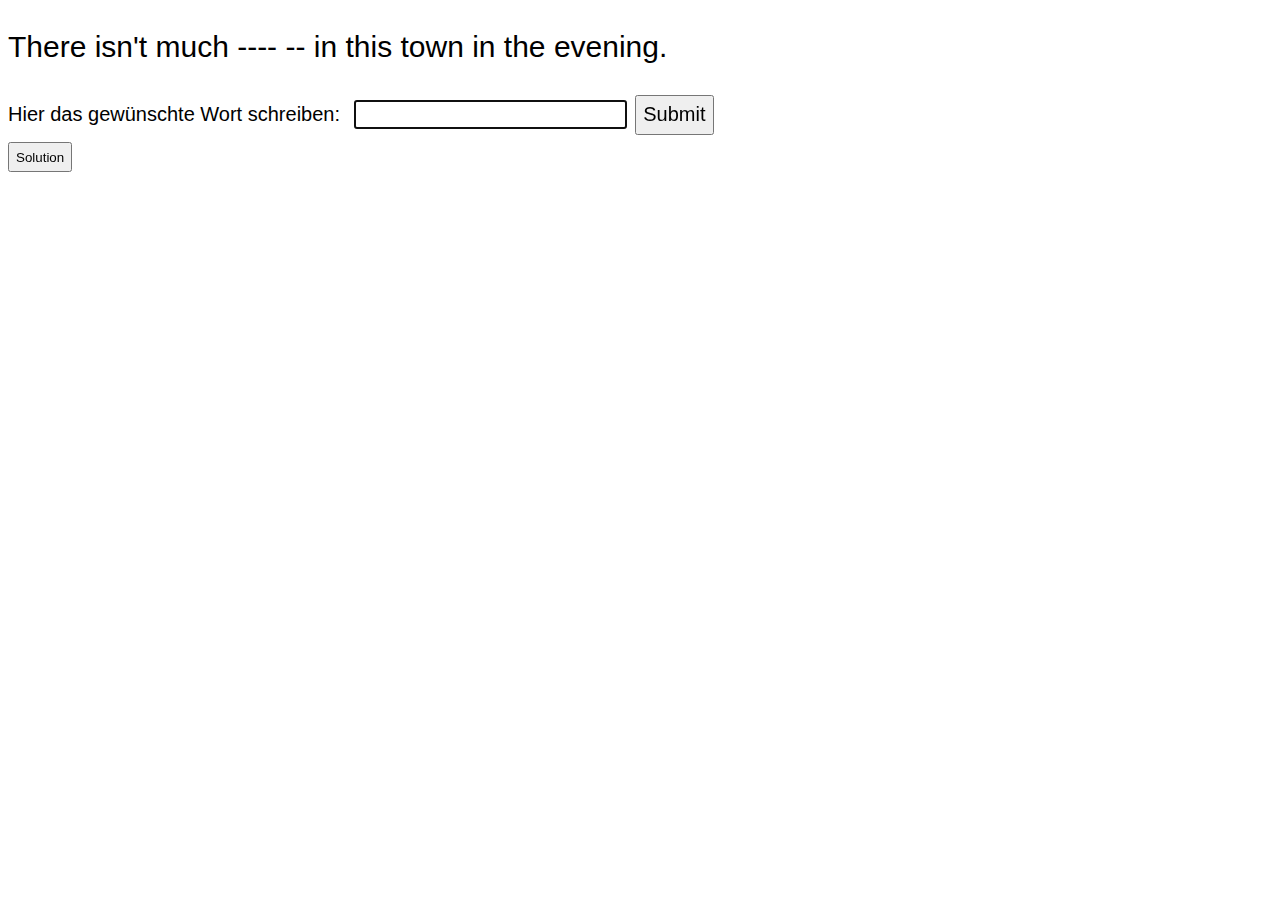
==== index.html @ 57b1ba46 "Update index.html" ====
<!DOCTYPE html>
<html style="font-family: Verdana, Geneva, Tahoma, sans-serif; font-size: 30px;">

<head>
	<meta charset="UTF-8">
</head>

<body>
	<p id="myQuestion"></p>

	<!--return false to prevent reloading-->
	<form onsubmit="getInputValue(); return false">
		<label style="font-size:20px" for="MyInput">Hier das gewünschte Wort schreiben:&nbsp;</label>
		<input type="text" style="height:23px;font-size:20px" id="Myinput" autocomplete="off" />
		<button type="submit" style="height:40px;font-size:20px" id="Antwortbutton">Submit</button>

		<br>
	</form>

	<!---<button style="height:30px" onclick=alert(thisTask.tip)>Hier klicken für Tipps</button>-->

	<button style="height:30px" onclick=alert(thisTask.answer)>Solution</button>
	<script>
		var tasks = [
			{
				"answer": "log on",
				"question": "You need your password to --- ---."
			},
			{
				"answer": "looking after",
				"question": "It's hard work ------ --- three children all day."
			},
			{
				"answer": "look up",
				"question": "I had to ---- the word --- in a dictionary."
			},
			{
				"answer": "made up",
				"question": "He --- --- some excuse about the dog eating his homework."
			},
			{
				"answer": "moving in",
				"question": "We're ----- --- next week."
			},
			{
				"answer": "pay back",
				"question": "Did you ----- Denise -----?"
			},
			{
				"answer": "pick up",
				"question": "Please --- those toys--- and put them away."
			},
			{
				"answer": "pointed out",
				"question": "He ----- ---- that we had two hours of free time before dinner."
			},
			{
				"answer": "print out",
				"question": "Let me ---- those photographs ---- for you."
			},
			{
				"answer": "pulled off",
				"question": "I --- -- the arm of my sunglasses by mistake."
			},
			{
				"answer": "put away",
				"question": "He --- the notebook --- and stood up."
			},
			{
				"answer": "put back",
				"question": "Can you --- the notebook --- when you've finished with it?"
			},
			{
				"answer": "put down",
				"question": "Emma --- her bag ---- and went upstairs."
			},
			{
				"answer": "put off",
				"question": "Can we --- the meeting --- until tomorrow?"
			},
			{
				"answer": "put on",
				"question": "I don't want to --- -- any more weight!"
			},
			{
				"answer": "Put on",
				"question": ".---- your gloves and scarf --- - it's cold outside."
			},
			{
				"answer": "put out",
				"question": "It took three firefighters to --- the fire ---."
			},
			{
				"answer": "put up",
				"question": "The teachers will ---- a notice --- about the new courses."
			},
			{
				"answer": "read out",
				"question": "He --- the list of names -----."
			},
			{
				"answer": "Rip up",
				"question": ".--- -- this piece of paper when you've finished reading it."
			},
			{
				"answer": "rub out",
				"question": "I can't --- it -- because I wrote it in pen."
			},
			{
				"answer": "ran away",
				"question": "The thief -- --- from the police officers."
			},
			{
				"answer": "running out",
				"question": "Many hospitals are ---- ---- of money."
			},
			{
				"answer": "saving up",
				"question": "I'm ---- --- for a new electric guitar."
			},
			{
				"answer": "sent off",
				"question": "It was a very bad foul and the referee -- the player ---."
			},
			{
				"answer": "setting off",
				"question": "Go to sleep because we're ---- -- early in the morning."
			},
			{
				"answer": "set up",
				"question": "My dad is going to ---- -- a taxi company."
			},
			{
				"answer": "got away with",
				"question": "They have repeatedly broken the law and ---- --- --- it."
			},
			{
				"answer": "getting into",
				"question": "I hurt my head as I was ----- --- the car."
			},
			{
				"answer": "get off",
				"question": "You need to ---- --- the bus opposite the supermarket."
			},
			{
				"answer": "get on",
				"question": "She seems to -- -- with everybody."
			},
			{
				"answer": "get on",
				"question": "You can buy a ticket when you --- --- the bus."
			},
			{
				"answer": "Get out",
				"question": "Quick! --- -- of the car!"
			},
			{
				"answer": "get over",
				"question": "It can take weeks to --- --- an illness like that."
			},
			{
				"answer": "gets up",
				"question": "He never ---- --- before nine."
			},
			{
				"answer": "giving away",
				"question": "They're --- --- free tickets at the cinema!"
			},
			{
				"answer": "give back",
				"question": "Could you --- my CDs ---- because you've had them for two weeks."
			},
			{
				"answer": "give up",
				"question": "You should ------ --- smoking."
			},
			{
				"answer": "go away",
				"question": "Why don't you just -- --- and leave me alone?"
			},
			{
				"answer": "go back",
				"question": "I can't wait to ---- --- to Italy."
			},
			{
				"answer": "gone off",
				"question": "Has this milk ---- ----?"
			},
			{
				"answer": "go on",
				"question": "Please --- -- with your work while I speak to the head teacher."
			},
			{
				"answer": "going on",
				"question": "There isn't much ---- -- in this town in the evening."
			},
			{
				"answer": "gone out",
				"question": "The fire must have --- -- during the night."
			},
			{
				"answer": "go out",
				"question": "Greg used to --- -- with Katy."
			},
			{
				"answer": "growing up",
				"question": "He rarely saw his father while he was ----- ---."
			},
			{
				"answer": "hang on",
				"question": "Just ---- --- - I'll be ready in a minute."
			},
			{
				"answer": "hang up",
				"question": "The women----- ---their coats and sat down."
			},
			{
				"answer": "hung up",
				"question": "I can't believe that Jessica --- -- without saying goodbye!"
			},
			{
				"answer": "had on",
				"question": "The man --- a strange hat ---."
			},
			{
				"answer": "hurry up",
				"question": "We haven't got much time, so ---- ---!"
			},
			{
				"answer": "join in",
				"question": "Ask them if you can play - I'm sure they'll let you ---- ---."
			},
			{
				"answer": "kept out",
				"question": "Cars should be --- -- of the city centre."
			},
			{
				"answer": "leave out",
				"question": "Don't --- your brother --- - let him play with you and your friends."
			},
			{
				"answer": "let down",
				"question": "You've really --- me ----."
			},
			{
				"answer": "lie down",
				"question": "I'm going to go and ---- --- for a while."
			},
			{
				"answer": "log off",
				"question": "Don't forget to --- -- when you've finished checking your e-mail."
			},
			{
				"answer": "added up",
				"question": "The shop assistant --- -- what I'd bought and told me the total."
			},
			{
				"answer": "blow up",
				"question": "Luckily, the bomb didn't ----- ---."
			},
			{
				"answer": "broke down",
				"question": "Our car --- --- on the motorway."
			},
			{
				"answer": "broken into",
				"question": "A house in Brecon Place was ---- -- last night."
			},
			{
				"answer": "brought up",
				"question": "She ---- --- three sons on her own."
			},
			{
				"answer": "building up",
				"question": "These exercises are good for ---- -- leg strength."
			},
			{
				"answer": "call back",
				"question": "I'll ---- you --- later when you're not so busy."
			},
			{
				"answer": "called off",
				"question": "The concert has been ----- --- because of the weather."
			},
			{
				"answer": "calmed down",
				"question": "The woman finally ---- --- and explained what happended."
			},
			{
				"answer": "carried on",
				"question": "The phone rang, but Mark just ---- --- watching TV."
			},
			{
				"answer": "catch up",
				"question": "He's missed so much school that he's going to find it hard to --- ---."
			},
			{
				"answer": "cheer up",
				"question": "I started to ---- --- when the sun came out."
			},
			{
				"answer": "clear up",
				"question": "I'll ---- --- if you want to go to bed."
			},
			{
				"answer": "came across",
				"question": "I --- --- a word I'd never seen before."
			},
			{
				"answer": "come back",
				"question": "Give me a call when you -- --- from Greece."
			},
			{
				"answer": "Come on",
				"question": ".----- ---, or we'll be late!"
			},
			{
				"answer": "come out",
				"question": "When does her new book ---- ---?"
			},
			{
				"answer": "cross out",
				"question": "Just --- it --- and rewrite it correctly."
			},
			{
				"answer": "cut down",
				"question": "I'm trying to --- -- on the amount of sugar I eat."
			},
			{
				"answer": "cut off",
				"question": "Pay the electricity bill tomorrow or they might --- us ----."
			},
			{
				"answer": "cutting off",
				"question": "Keep your roses healthy by ---- ----- any dead flowers."
			},
			{
				"answer": "do up",
				"question": "It's very windy, so --- your coat ---."
			},
			{
				"answer": "eat out",
				"question": "Would you like to stay in or ---- ---- tonight?"
			},
			{
				"answer": "fell down",
				"question": "I --- --- and hurt my knee. True"
			},
			{
				"answer": "fallen out",
				"question": "Have you two ---- ---?"
			},
			{
				"answer": "fill in",
				"question": "Just ---- -- this application form, please."
			},
			{
				"answer": "fill up",
				"question": "Just --- this bowl -- with sugar and put it on the table."
			},
			{
				"answer": "find out",
				"question": "I don't want Jerry to --- --- about this."
			},
			{
				"answer": "backs",
				"question": "Beckham �. decisions to drop Rooney."
			},
			{
				"answer": "The latter",
				"question": ".------ accuses the former mismanagement."
			},
			{
				"answer": "lease",
				"question": "We hold an option to extend the ----- for ten more years."
			},
			{
				"answer": "subject of",
				"question": "He's been the ----- multiple documentaries."
			},
			{
				"answer": "granted",
				"question": "Christine O'Donnel granted an interview to CNN."
			},
			{
				"answer": "definitely",
				"question": "I could ---- write an eight and then a ninth book."
			},
			{
				"answer": "gradually",
				"question": "Bulgaria is ---- pulling out of the crisis."
			},
			{
				"answer": "lately",
				"question": "Have you raided your piggy bank �.?"
			},
			{
				"answer": "obviously",
				"question": "We are ----- pleased to have won by such margin."
			},
			{
				"answer": "particularly",
				"question": "In our society, teachers play a ------ important role."
			},
			{
				"answer": "disprove",
				"question": "It was extremely difficult to ---- her alibi."
			},
			{
				"answer": "argued against",
				"question": "Producers in other countries had ----- giving protected status to Dutch cheese."
			},
			{
				"answer": "Outsourcing",
				"question": ".----- is actually a logical outcome of globalisation"
			},
			{
				"answer": "migration",
				"question": "The author stressed how ----- has benefited Canada."
			},
			{
				"answer": "Competition",
				"question": ".---- is healthy."
			},
			{
				"answer": "inequality",
				"question": "Health ----- between the rich and poor is huge."
			},
			{
				"answer": "stocks",
				"question": "US ----- ended with mixed outcomes on Thursday."
			},
			{
				"answer": "recession",
				"question": "Budged cuts may lead to another ----."
			},
			{
				"answer": "unifies",
				"question": "What ---- the students is participating in campus life."
			},
			{
				"answer": "refugees",
				"question": "Residents step up campaign against -----."
			},
			{
				"answer": "a steady flow",
				"question": "The future of general avitation depends on ---- of new pilots."
			},
			{
				"answer": "clash",
				"question": "Man shoots himself after --- with officer."
			},
			{
				"answer": "in favour of",
				"question": "Just one person voted --- the elected mayor."
			},
			{
				"answer": "phenomenon",
				"question": "He talked about the ---- of social networking."
			},
			{
				"answer": "Scholar",
				"question": ".----- discovers overlooked Rembrandt in Dutch gallery."
			},
			{
				"answer": "joint ownership",
				"question": "Two of the world's largest sport franchisses will come under ------."
			},
			{
				"answer": "issuing shares of stock",
				"question": "Banks have to raise money by ------."
			},
			{
				"answer": "sustained economy",
				"question": "The Clinton years provided the best ---- in American history."
			},
			{
				"answer": "conquest",
				"question": "The Norman ---- of southern Italy spanned most of the eleventh century."
			},
			{
				"answer": "Transmission of",
				"question": ".--- both BBC news and CNN television channels was interrupted."
			},
			{
				"answer": "epidemic disease",
				"question": "Hunger and ---- ravaged the survivors"
			},
			{
				"answer": "the plague",
				"question": "She avoids plastic like ----."
			},
			{
				"answer": "spice",
				"question": "Buy authentic Indian food and Indian --- here!"
			},
			{
				"answer": "timber",
				"question": "Turnover from ---- exports estimated at $2.43 billion."
			},
			{
				"answer": "widespread",
				"question": "Coyote problem ---- in Calacasieu Parish."
			},
			{
				"answer": "ecology",
				"question": "Seagrasses play an important role in the ---- of coastal waters"
			},
			{
				"answer": "territory",
				"question": "The British used to rule over an amazingly large ---."
			},
			{
				"answer": "hence",
				"question": "I am unemployed and ---- also very poor."
			},
			{
				"answer": "diverse",
				"question": "Over 70 scientists from ---  countries will take part"
			},
			{
				"answer": "secured",
				"question": "The soldiers ----- the passage through the town."
			},
			{
				"answer": "significant",
				"question": "There is a ---- danger of wildfires."
			},
			{
				"answer": "scrambled for",
				"question": "The driver ---- an explanation, apologising repeatedly."
			},
			{
				"answer": "consent",
				"question": "Users can be added to groups by their Facebook friends without their ----."
			},
			{
				"answer": "curiosity",
				"question": "Today was the perfect day to satisfy my .."
			},
			{
				"answer": "longing",
				"question": "Her ---- to be loved ruled her life-"
			},
			{
				"answer": "brought about",
				"question": "The spread of the disease was ----- by infected mosquitoes."
			},
			{
				"answer": "be guided by",
				"question": "The game should ----- the principle of fairness."
			},
			{
				"answer": "subject peoples",
				"question": "Colonies were inhabitated by -----."
			},
			{
				"answer": "twain",
				"question": "You have your opinions and I have mine, and never the ---- shall meet."
			},
			{
				"answer": "endured",
				"question": "How many women have ----- rape, and kept quiet."
			},
			{
				"answer": "declines",
				"question": "India's tea export ----- 21.4% in August."
			},
			{
				"answer": "feasible",
				"question": "The company will conduct a study to find out if the City Centre project is  ----."
			},
			{
				"answer": "dominion",
				"question": "A ---- is an overseas province of the British Crown."
			},
			{
				"answer": "aspired",
				"question": "Several of France's African colonies ---- to join the Commonwealth."
			},
			{
				"answer": "legacy",
				"question": "John Lennon at 70: His pop culture ----."
			},
			{
				"answer": "lessen",
				"question": "New drugs can --- symptoms such as memory loss."
			},
			{
				"answer": "the urge to",
				"question": "The youngster felt --- take up Tae Kwon Do."
			},
			{
				"answer": "conagious diseases",
				"question": "Some --- may be passed on throgh pet dogs."
			},
			{
				"answer": "perceives",
				"question": "Changing how a person ---- others is the most effective intervention against loneliness."
			},
			{
				"answer": "securement",
				"question": "Skin --- has always been the final step in surgical procedures."
			},
			{
				"answer": "native population",
				"question": "The Spanish conquest resulted in a rapid reduction of the -----."
			},
			{
				"answer": "on site",
				"question": "Our fire station had just one fire engine ---- last night."
			},
			{
				"answer": "external provider",
				"question": "Using an external provdider might be out of question."
			},
			{
				"answer": "cultural affinity",
				"question": "It has a strong ----- with many clients in the region."
			},
			{
				"answer": "rationalised",
				"question": "The tax system should be ----- and be made more user-friendly."
			},
			{
				"answer": "Offshore",
				"question": ".--- outsourcing is growing by blabla per year."
			},
			{
				"answer": "after-sales customer service",
				"question": "We know our ---- is second to none."
			},
			{
				"answer": "acknowledges",
				"question": "The university ----- that mistakes were made."
			},
			{
				"answer": "lack of",
				"question": "Gwyneth Paltrow criticised the ------ quality acting roles offered to women."
			},
			{
				"answer": "core activity",
				"question": "Game drives are the ---- of every safari camp."
			},
			{
				"answer": "talent pool",
				"question": "We are building up a ---- of suitable candidates."
			},
			{
				"answer": "delegated",
				"question": "He had -- his powers to the parliament."
			},
			{
				"answer": "courtesy calls",
				"question": "We regularly make --- to thank our customers for their business."
			},
			{
				"answer": "Deep application integration",
				"question": ".---------=bringing together functions of different computer programmes."
			},
			{
				"answer": "domain specific knowledge",
				"question": "Clients now expect functional expertise and ----."
			},
			{
				"answer": "platform work",
				"question": "Google's Android OS has been the focus of new ------."
			},
			{
				"answer": "implementation",
				"question": "Schoolwide ---- of a new curriculum will take place in 2017."
			},
			{
				"answer": "intent",
				"question": "The ---- of Facebook Groups is to enhance privacy. (yes, for sure)"
			},
			{
				"answer": "security issue",
				"question": "It has become a national ------."
			},
			{
				"answer": "job opportunities",
				"question": "Many websites specialise in offering ------."
			},
			{
				"answer": "in turn",
				"question": "She, -----, said that she was only collecting her clothes."
			},
			{
				"answer": "Shaping",
				"question": "Towards 2020: ------ tomorrow's tourism."
			},
			{
				"answer": "pleases",
				"question": "It's very difficult to select a date that ---- everyone."
			},
			{
				"answer": "melting pot",
				"question": "The restaurant is a ---- of cuisines."
			},
			{
				"answer": "supplies",
				"question": "Health officials say flu vaccine ---- are sufficient."
			},
			{
				"answer": "uncomfortable with",
				"question": "Mark feels ------ his own decision."
			},
			{
				"answer": "captured",
				"question": "The gorillas were ----- on film."
			},
			{
				"answer": "loathed",
				"question": "My mum liked him as much as my father ---- him."
			},
			{
				"answer": "uniformity",
				"question": "The court decisions are very much lacking in -----------."
			},
			{
				"answer": "synonymus",
				"question": "The colour pink has become ----- with breast cancer."
			},
			{
				"answer": "insists that",
				"question": "The coach ---- they are building the team."
			},
			{
				"answer": "allegation",
				"question": "I am stunned by the ----."
			},
			{
				"answer": "Recipients",
				"question": ".----- must prove they need government aid."
			},
			{
				"answer": "repackaged",
				"question": "The company --- its popular Sun Chips in a biodegradable bag."
			},
			{
				"answer": "retransmits",
				"question": "Ivi's service ----- original broadcast streams online."
			},
			{
				"answer": "simplistically",
				"question": "He explained the relativity theory, but very ------."
			},
			{
				"answer": "essential to",
				"question": "Vitamin D is  ----- the modern indoor lifestyle."
			},
			{
				"answer": "advantageous for",
				"question": "It is particularly ----- higher-rate taxpayers."
			},
			{
				"answer": "Cartoon Caption",
				"question": "I'd love to win the New Yorker ------ Contest."
			},
			{
				"answer": "complexion",
				"question": "Police described the man as having a dark ----."
			},
			{
				"answer": "Heterogenity",
				"question": ".------ is a central characteristic of most cancers."
			},
			{
				"answer": "appeal",
				"question": "Historians restored the cultural ---- of the island."
			},
			{
				"answer": "diverse",
				"question": "Their team reflects the ---- make-up of US society."
			},
			{
				"answer": "crude",
				"question": "Women were routinely subjected to ---- jokes."
			},
			{
				"answer": "intrusive",
				"question": "The background music in the restaurant was -----."
			},
			{
				"answer": "embraced",
				"question": "They willingly ---- the new guidelines."
			},
			{
				"answer": "artistically compelling",
				"question": "Which of these pictures is most ------?"
			},
			{
				"answer": "dependence on",
				"question": "We will lower our ---- foreign oil"
			},
			{
				"answer": "line of reasoning",
				"question": "There are problems with his -------."
			},
			{
				"answer": "communication device",
				"question": "Cyberbullying can occur through any -----."
			},
			{
				"answer": "expands to",
				"question": "Google Street View ---- Antarctica"
			},
			{
				"answer": "stays in touch with",
				"question": "He still --- his ex-teammates."
			},
			{
				"answer": "became unified",
				"question": "They came togehter as one and -----."
			},
			{
				"answer": "apparent",
				"question": "Pelham Police are investigating on ----- suicide."
			},
			{
				"answer": "Insurance company",
				"question": ".------- encourages caution on the road for deer season."
			},
			{
				"answer": "restrictions on",
				"question": "Johnson County places new ---- trash."
			},
			{
				"answer": "fatal crash",
				"question": "Three victims of ---- near Madison identified"
			},
			{
				"answer": "reduced",
				"question": "They are closing their shop so they have ----- the prices."
			},
			{
				"answer": "cost of insurance",
				"question": "Congress was trying to lower the ------."
			},
			{
				"answer": "significant",
				"question": "Alamos Gold is expecting a ------ production boost."
			},
			{
				"answer": "landmark",
				"question": "The Matterhorn in Switzerland's most famous -----."
			},
			{
				"answer": "stopover point",
				"question": "The hotel is a convenient ------ for business travellers."
			},
			{
				"answer": "spice route",
				"question": ".----=the route from Europe to Asia."
			},
			{
				"answer": "trader",
				"question": ".----- -> to trade with"
			},
			{
				"answer": "legislative",
				"question": "We demand a tax reform in the current -----period."
			},
			{
				"answer": "administrative capital",
				"question": "Pretoria is the ----- of South Africa."
			},
			{
				"answer": "judicial",
				"question": "You should have confidence in your ---- system."
			},
			{
				"answer": "be host to",
				"question": "I want to --- a good --- --- you."
			},
			{
				"answer": "well-suited",
				"question": "This area is ------- storing natural gas."
			},
			{
				"answer": "Endurance sports",
				"question": ".------ can lead to stress reduction."
			},
			{
				"answer": "manufacturing sector",
				"question": "Globalisatoin led to grave changes in the --------."
			},
			{
				"answer": "constitutional democracy",
				"question": "The USA is a -----."
			},
			{
				"answer": "currency",
				"question": "Many countries have adopted the Euro as their ----."
			},
			{
				"answer": "racial seperation",
				"question": "Another term for ---- is racial segregation."
			},
			{
				"answer": "plagued",
				"question": "I've been ---- by nightmares recently."
			},
			{
				"answer": "oppressed",
				"question": "For centuries, whites ------ the black majority in South Africa."
			},
			{
				"answer": "a variety of",
				"question": "Werstern supermarkets offer --- large ---- -- products."
			},
			{
				"answer": "Apartheid",
				"question": ".------ in South Africa ended in 1994"
			},
			{
				"answer": "Boers",
				"question": ".----- are the descendants of Dutch-speaking farmers in South Africa."
			},
			{
				"answer": "Afrikaans",
				"question": "The Boer language is called ------."
			},
			{
				"answer": "Townships",
				"question": ".----- are residential areas for non-whites."
			},
			{
				"answer": "game reserve",
				"question": "You can book tours around the --------."
			},
			{
				"answer": "wildlife",
				"question": "Pollution has an impact on -----."
			},
			{
				"answer": "was infected with",
				"question": "He --------- the malaria virus on his last trip."
			},
			{
				"answer": "influential",
				"question": "Her ------ friends helped her get the job."
			},
			{
				"answer": "originate",
				"question": "Where do we ----- from?"
			},
			{
				"answer": "destination",
				"question": "Our ---- this year is Ireland."
			},
			{
				"answer": "reptiles",
				"question": "Caimans are ----."
			},
			{
				"answer": "amphibians",
				"question": "The numbers of ----- are declining."
			},
			{
				"answer": "walking safari",
				"question": "A ----- can be arranged if you like."
			},
			{
				"answer": "Hiking trails",
				"question": ".---- lead you through the area."
			},
			{
				"answer": "is unspoilt",
				"question": "The scenery ---- and idyllic."
			},
			{
				"answer": "is unrivalled in",
				"question": "The car --------------- ist speed"
			},
			{
				"answer": "flagship",
				"question": "The spaceship was a ----- of Soviet technology."
			},
			{
				"answer": "evident",
				"question": "This is not directly -----."
			},
			{
				"answer": "preseve",
				"question": "Let's do our best to ----- this park for our kids."
			},
			{
				"answer": "natural assets",
				"question": "Gas, oil, etc. are -----."
			},
			{
				"answer": "unfenced",
				"question": "Large dogs shouldn't be kept -----."
			},
			{
				"answer": "free range",
				"question": "The chickens have -----, so they can roam freely."
			},
			{
				"answer": "departs from",
				"question": "The flight ---- Vienna"
			},
			{
				"answer": "riverbed",
				"question": "The ---- was washed out."
			},
			{
				"answer": "communal toilet",
				"question": "We had to share a -----."
			},
			{
				"answer": "encounter",
				"question": "The ----- with the lions impressed everyone."
			},
			{
				"answer": "lodges",
				"question": "Whe I travel I prefer hotels to ----. I think they're more comfortable."
			},
			{
				"answer": "convertible",
				"question": "My dad got a red ----- when he retired. He said it was something he had always wanted."
			},
			{
				"answer": "be assured of",
				"question": "You can ------ ------  a wonderful holiday."
			},
			{
				"answer": "sheer",
				"question": "You could see the ---- enjoyment on his face when he got into his new car."
			},
			{
				"answer": "prehistoric sites",
				"question": "There are a lot of ----- to be visited in Ireland."
			},
			{
				"answer": "Plunge",
				"question": ".----- into Vienna's music scene!"
			},
			{
				"answer": "bustling",
				"question": "New York's ----- city centre never sleeps."
			},
			{
				"answer": "laundry",
				"question": "Your ---- is done at the hotel."
			},
			{
				"answer": "dorm",
				"question": "Each ----- has four beds and a bathroom."
			},
			{
				"answer": "en-suite",
				"question": "All rooms are ------."
			},
			{
				"answer": "deposit",
				"question": "You will need to pay a -----."
			},
			{
				"answer": "licensed restaurants",
				"question": "In some US states it is almost impossible to find ---- because selling alcohol is prohibited."
			},
			{
				"answer": "On-site",
				"question": ".----- parking is available."
			},
			{
				"answer": "chalet",
				"question": "The view from the ---- is great."
			},
			{
				"answer": "Self-catering",
				"question": ".---- is allowed here."
			},
			{
				"answer": "self-contained",
				"question": "You can rent a ------ cottage in the country"
			},
			{
				"answer": "wheelchair access",
				"question": "Most of the rooms have full -----"
			},
			{
				"answer": "secluded",
				"question": "The area was completely -----. I liked that a lot."
			},
			{
				"answer": "ample",
				"question": "There is ----- room for activities."
			},
			{
				"answer": "ivory",
				"question": "They sell carved wood and small ----- figures."
			},
			{
				"answer": "Peaceful resistance",
				"question": ".---- is a form of non-violent opposition."
			},
			{
				"answer": "go underground",
				"question": "As a political activist he was forced to -----."
			},
			{
				"answer": "was compelled to",
				"question": "The minister ----- step down."
			},
			{
				"answer": "Failure to do so",
				"question": ".------ may lead to massive problems."
			},
			{
				"answer": "trial",
				"question": "The murder ------ was in the papers for days."
			},
			{
				"answer": "jail sentence",
				"question": "Finally, the murderer received a lifelong -----."
			},
			{
				"answer": "bearer",
				"question": "A passport needs to contain the signature of its -----."
			},
			{
				"answer": "annual poll tax",
				"question": ".------=every adult in the community pays this tax."
			},
			{
				"answer": "a tax levied",
				"question": "An income tax is ----- the income ov individuals or businesses."
			},
			{
				"answer": "extended to",
				"question": "The restrictions also ------- really private matters."
			},
			{
				"answer": "are prohibited from",
				"question": "They ---- acting in the play."
			},
			{
				"answer": "persecuted",
				"question": "The Romans ----- the Christians till the beginning of the fourth century."
			},
			{
				"answer": "immobilised",
				"question": "I was temporarily ----- after I had broken my leg."
			},
			{
				"answer": "was deprived of freedom",
				"question": "Mandela ---------- his ----- for over 20 years."
			},
			{
				"answer": "mass resistance to",
				"question": "The government was surprised by the ------ the new law"
			},
			{
				"answer": "armed struggle against",
				"question": "Israel still continues the ------ the Palestinians."
			},
			{
				"answer": "detention",
				"question": "If someone is in -------- they are in jail."
			},
			{
				"answer": "without trial",
				"question": "Mandela was held ------."
			},
			{
				"answer": "mood",
				"question": "The ---- of the poem is quite sombre."
			},
			{
				"answer": "free verse",
				"question": "The poem is written in ------."
			},
			{
				"answer": "repetition",
				"question": "We don't want a ---- of last year's disaster!"
			},
			{
				"answer": "is mute",
				"question": "A person who ----- is unable to speak. (Hello there!)"
			},
			{
				"answer": "be dumb",
				"question": "See the truth: Don't --- deaf, ----- and blind!"
			},
			{
				"answer": "is chatterbox",
				"question": "She --- an old -----."
			},
			{
				"answer": "be talkative/chatty",
				"question": "to -------= to be very communicative"
			},
			{
				"answer": "sitting",
				"question": "The story is not long. You can read it in one ----."
			},
			{
				"answer": "casually",
				"question": "She ----- mentioned her pregnancy."
			},
			{
				"answer": "traumatic incident",
				"question": "After the ----- she needed therapy."
			},
			{
				"answer": "tap",
				"question": "In some countries you shouldn't drink ---- water."
			},
			{
				"answer": "burst into",
				"question": "The police ----- the flat."
			},
			{
				"answer": "lounges",
				"question": "Most airport ----- aren't open to everyone."
			},
			{
				"answer": "stained",
				"question": "Tea had ----- the tabletop."
			},
			{
				"answer": "verendah",
				"question": "The wide ----- offers great views."
			},
			{
				"answer": "patrolling the streets",
				"question": "Because of all the break-ins more police are ------- now."
			},
			{
				"answer": "suspicious",
				"question": "This seems ----- to me."
			},
			{
				"answer": "dejectedly",
				"question": "He left the meeting ------."
			},
			{
				"answer": "vomit",
				"question": ".------ -> to throw up"
			},
			{
				"answer": "dial",
				"question": "Please ---- 911 in case of an emergency."
			},
			{
				"answer": "rigid",
				"question": "When she heard the news, she went stiff and ----."
			},
			{
				"answer": "was scared stiff",
				"question": "I ------ when I heard the window break."
			},
			{
				"answer": "emigrate",
				"question": "Many people were forced to -----."
			},
			{
				"answer": "longing for",
				"question": "I'm ------ a hot cup of tea now."
			},
			{
				"answer": "veld",
				"question": "In the middle of the ---- is an old monastery."
			},
			{
				"answer": "snapped from",
				"question": "Her neck almost ----- all the weight."
			},
			{
				"answer": "mascara",
				"question": "Often really expensive ---- looks like any other."
			},
			{
				"answer": "become used to",
				"question": "My uncle has ---- his new life abroad."
			},
			{
				"answer": "sigh",
				"question": "He stood up with a ---- of relief."
			},
			{
				"answer": "eyelashes",
				"question": "Many people find long (---)----- very attractive"
			},
			{
				"answer": "fluttered",
				"question": "The butterfly ---- over the flower."
			},
			{
				"answer": "utter",
				"question": "In many regimes, people don't dare to ---- any criticism."
			},
			{
				"answer": "long drawn-out",
				"question": "It's a ------- process."
			},
			{
				"answer": "bare",
				"question": "You shouldn't enter this church with ---- arms."
			},
			{
				"answer": "I can't help it",
				"question": "I'm addicted to soap operas. ----------."
			},
			{
				"answer": "unbearable",
				"question": "We all suffered in the ----- African heat."
			},
			{
				"answer": "streamed out of",
				"question": "Gas -------- a leckage."
			},
			{
				"answer": "Gargling noises",
				"question": ".------- came out of the bathroom."
			},
			{
				"answer": "rattling noises",
				"question": "A rattlesnake warns with -------- before attacking."
			},
			{
				"answer": "stocky",
				"question": "These sizes are for ---- men."
			},
			{
				"answer": "hissing",
				"question": "It's a language with many ---- sounds."
			},
			{
				"answer": "Steam irons",
				"question": ".----- are much more handy than regular ones."
			},
			{
				"answer": "mumbled",
				"question": "He ---- something and disappeared into the crowd."
			},
			{
				"answer": "clutched onto",
				"question": "I ----- my seat as the plane took off."
			},
			{
				"answer": "burglar bars",
				"question": "They had extra thick -------."
			},
			{
				"answer": "vicious",
				"question": "Poisonous snakes aren't ----, they just want to survive."
			},
			{
				"answer": "are worked up",
				"question": "What happened? What ---- you so ----- about?"
			},
			{
				"answer": "glared at",
				"question": "I ------ our cat angrily."
			},
			{
				"answer": "black kohl",
				"question": "To my mind, she always puts on too much ---- ---."
			},
			{
				"answer": "canopy",
				"question": "As soon as spring comes, we sit under our ------."
			},
			{
				"answer": "pavement",
				"question": "Make sure you keep the dog on the -----!"
			},
			{
				"answer": "scrape",
				"question": "Mum always uses a special stone to ---- her feet soft."
			},
			{
				"answer": "soles",
				"question": "My shoes have rubber ------."
			},
			{
				"answer": "thorns",
				"question": "Watch out, that bush has long -----!"
			},
			{
				"answer": "driveway",
				"question": "A ------ leads you to the house."
			},
			{
				"answer": "lawn mower",
				"question": "My ----- has broken down. May I borrow yours?"
			},
			{
				"answer": "humming",
				"question": "The concert really got the crowd --------."
			},
			{
				"answer": "suburbs",
				"question": "I live in one of Vienna's suburbs."
			},
			{
				"answer": "barrier",
				"question": ".------- = limit, border, boundary"
			},
			{
				"answer": "Washing lines",
				"question": ".----- come in all kinds of lengths and colours."
			},
			{
				"answer": "vest",
				"question": "You'll find your life ----- under your seat."
			},
			{
				"answer": "estate agent",
				"question": "Selling your house through an ------ is easier."
			},
			{
				"answer": "slops",
				"question": "I can't find my -----. Maybe I left them by the pool again."
			},
			{
				"answer": "bellowing",
				"question": "I know that your team won, but stop ------ right now!"
			},
			{
				"answer": "A hoarse rattle",
				"question": "I couldn't speak. ---------------- was all that I managed."
			},
			{
				"answer": "Laryngitis",
				"question": ".----- is an inflammation of the voice box (=larynx)"
			},
			{
				"answer": "cupped",
				"question": "Her hands ------ the candle to protecto it from the wind."
			},
			{
				"answer": "A bunch of keys",
				"question": ".------- was found in the men's restroom."
			},
			{
				"answer": "let go of",
				"question": "I love her so much; I cannot ----- her."
			},
			{
				"answer": "cling on to",
				"question": "We all ------ life."
			},
			{
				"answer": "profound",
				"question": "His general knowledge is -------."
			},
			{
				"answer": "overwhelmed",
				"question": "I am ----- with joy."
			},
			{
				"answer": "hugged",
				"question": "We ----- for a long time before she got on the train."
			},
			{
				"answer": "tearstained",
				"question": "Any idea what's wrong with Sue? She looks ------."
			},
			{
				"answer": "cute",
				"question": "That dog is so ------."
			},
			{
				"answer": "breathy rattle",
				"question": "Her laugh is a -------."
			},
			{
				"answer": "smudged",
				"question": "Mum's lipstick is -----."
			},
			{
				"answer": "teasingly",
				"question": "My sister held the piece of cake under my nose ---------."
			},
			{
				"answer": "dripped from",
				"question": "Tears ----- her eyes."
			},
			{
				"answer": "are traumatised",
				"question": "Children --- often ---- by their parents' divorce."
			},
			{
				"answer": "forced himself to",
				"question": "After his heart attack he ----- to lose weight."
			},
			{
				"answer": "work through",
				"question": "It took her years to ----- the loss of her husband."
			},
			{
				"answer": "narrative points of view",
				"question": "Standard ---- are first person, third person or omniscient."
			},
			{
				"answer": "merit",
				"question": "His ----- is the reunification of the country."
			},
			{
				"answer": "provided",
				"question": "Dogs are permitted ---- that they are house-trained."
			},
			{
				"answer": "articulate",
				"question": "She didn't dare to ----- any criticism."
			},
			{
				"answer": "released",
				"question": "Three political prisoners were -----."
			},
			{
				"answer": "momentum",
				"question": "A large part of the political ---- comes from the oppressed themselves."
			},
			{
				"answer": "catalyst",
				"question": "Mandela functioned as a -----."
			},
			{
				"answer": "economic",
				"question": "There are ---- reasons for closing the factory."
			},
			{
				"answer": "Embargoes",
				"question": ".----- that were imposed on South Africa helped to end Apartheid."
			}
		]
		/*
				var tasks = [
		  {
			"answer": "poisonous",
			"question": "A ...... snake bit him and he died instantly."
		  },
		  {
			"answer": "quarry",
			"question": "The castle was built from stones from a local ------."
		  },
		  {
			"answer": "Stealth bombers",
			"question": ".------- cannot be tracked by radar."
		  },
		  {
			"answer": "abundance",
			"question": "Food was available in ------ and no one left hungry."
		  },
		  {
			"answer": "Reusable",
			"question": ".------- bags are more environmentally friendly."
		  },
		  {
			"answer": "Biodegredable",
			"question": ".------ materials will reduce pollution through waste considerably."
		  },
		  {
			"answer": "climate change",
			"question": "Carbon dioxide contributes to --------."
		  },
		  {
			"answer": "caused",
			"question": "Floods ---- a lot of damage to the houses in the area."
		  },
		  {
			"answer": "raise awareness",
			"question": "Before you can change anything you have to ----- public ---- regarding the urgency of this problem."
		  },
		  {
			"answer": "wasting natural resources",
			"question": "We must stop ---- valuable -- --- now! valuable ---- ----  now"
		  },
		  {
			"answer": "renewable",
			"question": "Wind power is a cost-effective ---- energy source."
		  },
		  {
			"answer": "energy source",
			"question": "Oil is probably the most precious ---- --- we have."
		  },
		  {
			"answer": "generate wind power",
			"question": "To reduce carbon dioxide emissions, they decided to ---- --- ---."
		  },
		  {
			"answer": "Solar power",
			"question": ".---- makes sense in areas with a lot of sunshine."
		  },
		  {
			"answer": "hydraulic power plant",
			"question": "One ----- ---- after the other lined the whole stretch of the river."
		  },
		  {
			"answer": "Wind parks/farms",
			"question": ".-- always consist of several wind turbines."
		  },
		  {
			"answer": "bottle banks",
			"question": "Glass bottles are collected in ------- for recycling."
		  },
		  {
			"answer": "landfill site",
			"question": "Local residents are strongly against the new ------."
		  },
		  {
			"answer": "tripled",
			"question": "The number of visitors has --- in recent years."
		  },
		  {
			"answer": "species",
			"question": "A ----- is a group of animals with similar features."
		  },
		  {
			"answer": "Carbon dioxide",
			"question": ".---- not only makes your drinks fizzy, it also contributes to the greenhouse effect."
		  },
		  {
			"answer": "Emissions",
			"question": ".------ from traffic have  doubled in a very short time."
		  },
		  {
			"answer": "waste disposal",
			"question": "Many cities have problems with inappropiate --."
		  },
		  {
			"answer": "bag lady",
			"question": "A ------- is originally a homeless woman who keeps all her belongings in plastic bags."
		  },
		  {
			"answer": "broke down",
			"question": "When she heard the news, she -- --- in tears."
		  },
		  {
			"answer": "breeding ground for",
			"question": "This island is the ideal ---- tropical birds."
		  },
		  {
			"answer": "chicks",
			"question": "The --- soon left the nest to look for food."
		  },
		  {
			"answer": "apocalypse",
			"question": "The ecological --- could be nearer than we think."
		  },
		  {
			"answer": "Squids",
			"question": ".---- have eigth arms, two tentacles and live in the sea."
		  },
		  {
			"answer": "wake-up call",
			"question": "This experience was his --- and changed his life."
		  },
		  {
			"answer": "ocean currents",
			"question": "The --- carried the raft out into the sea."
		  },
		  {
			"answer": "circular motion",
			"question": "The helicopter started moving in a ----- and then crashed."
		  },
		  {
			"answer": "Marine",
			"question": ".---- wildlife is in danger."
		  },
		  {
			"answer": "litter",
			"question": "In the classroom there was ---- all over the floor. (relatable)"
		  },
		  {
			"answer": "sandwich wrappers",
			"question": "Please throw your ----- into the bins."
		  },
		  {
			"answer": "fragments",
			"question": "Tiny ---- of the bullet were found in his wound."
		  },
		  {
			"answer": "food chain",
			"question": "The eagle is higher up the ------ than the mouse"
		  },
		  {
			"answer": "toxins",
			"question": "The --- led to the deaths of many fish in the river."
		  },
		  {
			"answer": "untangled",
			"question": "They ----- the net and the boat could set off again."
		  },
		  {
			"answer": "Seals",
			"question": ".--- are sea mammals which live in groups."
		  },
		  {
			"answer": "unaware of",
			"question": "He was totally ----- hurting her with his letter."
		  },
		  {
			"answer": "was moved to tears",
			"question": "She ---- when she saw her baby again."
		  },
		  {
			"answer": "delicatessen",
			"question": "I like to buy cheese at the --- in Vine Street."
		  },
		  {
			"answer": "response",
			"question": "His ---- was to call my superiors and complain."
		  },
		  {
			"answer": "the penny dropped",
			"question": "When she saw Carl at ther door, -----."
		  },
		  {
			"answer": "traders",
			"question": "The --- in the market sold second-hand goods."
		  },
		  {
			"answer": "venue",
			"question": "The stadium was the best ----- for the concert."
		  },
		  {
			"answer": "cancer",
			"question": "Smoking causes lung ----."
		  },
		  {
			"answer": "ban",
			"question": "A ---- on smoking was introduced by the government."
		  },
		  {
			"answer": "reality check",
			"question": "It's time he had a -----, or he'll lose everything."
		  },
		  {
			"answer": "degrade",
			"question": "Plastic bags take ages to -----."
		  },
		  {
			"answer": "madness",
			"question": "Driving that fast was sheer --------."
		  },
		  {
			"answer": "emotive",
			"question": "He tried to stir up the crowd with ------- words"
		  },
		  {
			"answer": "added stress",
			"question": "He -- to his coming from a rather poor family."
		  },
		  {
			"answer": "decimal points",
			"question": "The ---- are important for accurate weighing."
		  },
		  {
			"answer": "abbrevation",
			"question": "UN is an ---- for United Nations."
		  },
		  {
			"answer": "nitrogen",
			"question": "Air contains a large amount of ----- and oxygen."
		  },
		  {
			"answer": "fertiliser",
			"question": "When they started to use ----, their crops doubled."
		  },
		  {
			"answer": "metric tonne",
			"question": "A ----- of water equals one cubic metre of water."
		  },
		  {
			"answer": "harvested",
			"question": "They --- their first crops a year after their arrival."
		  },
		  {
			"answer": "Non-metric measurements",
			"question": ".-------- like feet and ounces are sometimes (not just sometimes) confusing for people on the continent."
		  },
		  {
			"answer": "pints of",
			"question": "He drank three ---- --- beer and then he was drunk."
		  },
		  {
			"answer": "Raw materials",
			"question": ".----- are needed for the production of goods."
		  },
		  {
			"answer": "insecticides",
			"question": "Organic food does not contain -------."
		  },
		  {
			"answer": "carbon footprint",
			"question": "The ---- of a trip to the US is enormous."
		  },
		  {
			"answer": "Shallots",
			"question": ".---- are delicious when used in salads."
		  },
		  {
			"answer": "locavore",
			"question": "As a ------ she only buys food from the local area and not from overseas."
		  },
		  {
			"answer": "Greenhouse gases",
			"question": ".----- contribute to global warming."
		  },
		  {
			"answer": "as a result of",
			"question": "Much food is thrown away ------ overproduction."
		  },
		  {
			"answer": "accounts for",
			"question": "Transport --- -- a large part of carbon dioxide emissions."
		  },
		  {
			"answer": "equivalent to",
			"question": "This behaviour is ----racism."
		  },
		  {
			"answer": "equal to",
			"question": "There is no doubt that women are ---- --- men."
		  },
		  {
			"answer": "has poked holes in",
			"question": "A recent study ------ in their theory."
		  },
		  {
			"answer": "water footprint",
			"question": "The ---- explains the amount of water being used for a certain production process."
		  },
		  {
			"answer": "ethical",
			"question": "Social standards in production matter to ethical shoppers."
		  },
		  {
			"answer": "Precious",
			"question": ".- stones worth millions of pounds were stolen."
		  },
		  {
			"answer": "hidden implications",
			"question": "The ----- are not quite clear yet."
		  },
		  {
			"answer": "groceries",
			"question": "Buying ----- at the delicatessen can be expensive."
		  },
		  {
			"answer": "stationary",
			"question": "The ---- shop offered all kinds of pens and pencils."
		  },
		  {
			"answer": "League tables",
			"question": ".---- make it easier to compare public services."
		  },
		  {
			"answer": "offenders",
			"question": "Young ----- are often sent to special schools."
		  },
		  {
			"answer": "modest",
			"question": "She was so ---- that she didn't want to be noticed."
		  },
		  {
			"answer": "minimise",
			"question": "The police tried to --- her influence on the crowd."
		  },
		  {
			"answer": "wastage",
			"question": "Stopping water ----- would reduce water rates."
		  },
		  {
			"answer": "evaporated",
			"question": "The lake water ---- very quickly in the heat."
		  },
		  {
			"answer": "irrigation",
			"question": "The new ---- system helped water the fields."
		  },
		  {
			"answer": "subject guide",
			"question": "The ----- helped water their fields."
		  },
		  {
			"answer": "directory",
			"question": "In this ----- her name could not be found."
		  },
		  {
			"answer": "Inverted commas",
			"question": ".----- look like this: \"�..\"."
		  },
		  {
			"answer": "country code",
			"question": "When calling abroad, first dial the ------- ----."
		  },
		  {
			"answer": "top-level domain",
			"question": "The ----- name had been changed, so I could not open the website any more."
		  },
		  {
			"answer": "deal with",
			"question": "He was even unable to ---- ---- an unruly five-year-old."
		  },
		  {
			"answer": "took turns",
			"question": "We --- reading the story aloud."
		  },
		  {
			"answer": "convey",
			"question": "He couldn't ---- the concept to me in a clear way."
		  },
		  {
			"answer": "caption",
			"question": "The ----- explained the picture in a delightful way."
		  },
		  {
			"answer": "rearrange",
			"question": "When she saw the guests for the first time, he decided to --- the seating order."
		  },
		  {
			"answer": "predictions",
			"question": "The ---- for next year are not very encouraging"
		  },
		  {
			"answer": "supplier",
			"question": "Our ---- went bankrupt, so we had to find a new one."
		  },
		  {
			"answer": "air-frigted food",
			"question": "The price of ---- should be raised so that it becomes really expensive"
		  },
		  {
			"answer": "was trucked from",
			"question": "Snow ----- from the mountains to the city stadium for the first race of the season."
		  },
		  {
			"answer": "By contrast",
			"question": ", they used wood instead of concrete."
		  },
		  {
			"answer": "importer",
			"question": "The ----- has to pay import duty on all goods."
		  },
		  {
			"answer": "founder",
			"question": "The ---- of the club was also its first chairperson."
		  },
		  {
			"answer": "consultations",
			"question": "After their ----- they told him about the result."
		  },
		  {
			"answer": "maintain",
			"question": "They tried hard to ----- the standards at their school."
		  },
		  {
			"answer": "status quo",
			"question": "If the -- is changed a civil war might break out."
		  },
		  {
			"answer": "faraway",
			"question": "Flying to a faraway city increases your carbon footprint."
		  },
		  {
			"answer": "credibility",
			"question": "After he had lied several times, he lost all his ----."
		  },
		  {
			"answer": "tackle",
			"question": "To --- this problems you have to find partners first."
		  },
		  {
			"answer": "Sustainable",
			"question": ".---- is what companies hope for."
		  },
		  {
			"answer": "pertinent",
			"question": "His reaction was not ------, especially not for a father."
		  },
		  {
			"answer": "tightened",
			"question": "When the guidelines were -----, the oldest company in town went out of business."
		  },
		  {
			"answer": "poultry farm",
			"question": "Their -----provides 15% of the Christmas turkeys."
		  },
		  {
			"answer": "licensees",
			"question": "All ---- had to sign the same contract."
		  },
		  {
			"answer": "retain",
			"question": "When he lost his job, he could not --- his social status."
		  },
		  {
			"answer": "integrity",
			"question": "This was an attack against the chairman's -------."
		  },
		  {
			"answer": "aviation",
			"question": "In ----- hundreds of people were made redundant."
		  },
		  {
			"answer": "self-imposed ban",
			"question": "With a ---- on smoking the number of people dying of lung cancer could be reduced."
		  },
		  {
			"answer": "took priority",
			"question": "His ailing health ---- over her wish to travel."
		  },
		  {
			"answer": "trailblazer",
			"question": "His study meant he was known as the ---- in this field of research."
		  },
		  {
			"answer": "Raising standards",
			"question": ".--- educational ----- requires more teachers."
		  },
		  {
			"answer": "offset flights",
			"question": "To ---- the ---- new environmentally relevant strategies had to be introduced."
		  },
		  {
			"answer": "school board",
			"question": "The ---- decided to send a letter to the mayor."
		  },
		  {
			"answer": "conventionalised format",
			"question": "There is no ----- for such a letter. You can write it in any way you like."
		  },
		  {
			"answer": "Routine factual information",
			"question": ".----- is fairly easy to understand."
		  },
		  {
			"answer": "state reasons",
			"question": "If you refuse to help, you have to --- your -----."
		  },
		  {
			"answer": "hypothetical question",
			"question": "My ---- has no effect on the situation."
		  },
		  {
			"answer": "Methane",
			"question": ".---- is a colourless gas."
		  },
		  {
			"answer": "appealed to",
			"question": "Dancing really ----- the girls at this age."
		  },
		  {
			"answer": "assumed",
			"question": "It was --- that they had left before the police came."
		  },
		  {
			"answer": "antibiotics",
			"question": "My doctor put me on ------."
		  },
		  {
			"answer": "donated money to",
			"question": "Local businesses have ----- --- -- the fund as well."
		  },
		  {
			"answer": "Foundation",
			"question": "The West Bay Community ----- held ist first fundraiser."
		  },
		  {
			"answer": "healthcare",
			"question": "Worker obesity costs more that ----- can afford."
		  },
		  {
			"answer": "raise money",
			"question": "Teens ----- for national pet cancer organisations."
		  },
		  {
			"answer": "poverty",
			"question": "The Census Bureau reported that the poverty rate was up."
		  },
		  {
			"answer": "rebel against",
			"question": "They ----- the rules in their own distinct ways."
		  },
		  {
			"answer": "unjust",
			"question": "The union called for change within the ---- system."
		  },
		  {
			"answer": "disobedience",
			"question": "I am not saying ---- is OK."
		  },
		  {
			"answer": "adulthood",
			"question": "The Centre will target patients from infancy to -----."
		  },
		  {
			"answer": "diphtheria",
			"question": "Students must now get a tetanus and ---- booster."
		  },
		  {
			"answer": "scarlet fever",
			"question": "A delay in diagnosing ---- can lead to death."
		  },
		  {
			"answer": "contracted an illness",
			"question": "In Rwanda I ----- --- -- that was dangerous."
		  },
		  {
			"answer": "have had access to",
			"question": "Germany's police authorities --- not ---- ----- him."
		  },
		  {
			"answer": "suffragette movement",
			"question": "Very often the ---- ---- is associated only with London."
		  },
		  {
			"answer": "suffrage",
			"question": "The president is elected through universal -----."
		  },
		  {
			"answer": "arson",
			"question": "Chiappini is charged with --- and assault."
		  },
		  {
			"answer": "plays a major role",
			"question": "Dieting ---- in the American lifestyle."
		  },
		  {
			"answer": "Volunteering",
			"question": ".---- in your spare time looks great on your CV."
		  },
		  {
			"answer": "recreation",
			"question": "Outdoor ---- has become increasingly popular."
		  },
		  {
			"answer": "unjustifiable",
			"question": "Police used ----- brutality against proteters."
		  },
		  {
			"answer": "charitable body",
			"question": "World Vision is a registered ---- -----."
		  },
		  {
			"answer": "biased",
			"question": "Many Americans may believe the media are biased."
		  },
		  {
			"answer": "drought",
			"question": "The ---- in Alabama increased the threat of fires."
		  },
		  {
			"answer": "Financial support",
			"question": ".---- for local projects has been cut by 25%."
		  },
		  {
			"answer": "initiated",
			"question": "New measures were ----- to help the poor."
		  },
		  {
			"answer": "Subsidies",
			"question": ".---- for companies will be capped next year."
		  },
		  {
			"answer": "political lobby",
			"question": "The poor don't have an active ------ to fight for their interests."
		  },
		  {
			"answer": "commemorated",
			"question": "The Post Office recently ----- the Queen's birthday. (Achtung, komisches Wort.)"
		  },
		  {
			"answer": "recollection",
			"question": "The victim had no ----- of the attack."
		  },
		  {
			"answer": "famine",
			"question": "Her main purpose now is to fight --- and poverty."
		  },
		  {
			"answer": "footage",
			"question": "The service delivers real-time CCTV ---- of shop floors."
		  },
		  {
			"answer": "fundraising",
			"question": "Tina has asked me to help out at her ---- event."
		  },
		  {
			"answer": "grew cops",
			"question": "His desendants --- --- and raised chickens."
		  },
		  {
			"answer": "hoe",
			"question": "Every summer, you could find Nell with a - in her hand."
		  },
		  {
			"answer": "was scarred",
			"question": "Her second marriage ---- ---- by emotional abuse-"
		  },
		  {
			"answer": "dripping off",
			"question": "They were so thin, the skin was ---- --- their bones."
		  },
		  {
			"answer": "trustee",
			"question": "She could not act as ---- of her own charity."
		  },
		  {
			"answer": "cashier",
			"question": "David Reid threatened the ---- at a licensed grocer."
		  },
		  {
			"answer": "is caught in a dilemma",
			"question": "He ------ whether to tell his friends or keep it a secret."
		  },
		  {
			"answer": "develop a sense of right and wrong",
			"question": "Children seem to -------- within a few years of birth."
		  },
		  {
			"answer": "honesty",
			"question": "The thief's ---- saved him from jail."
		  },
		  {
			"answer": "dishonest",
			"question": "A ----- teen stole a 75$ cheque from a pensioner."
		  },
		  {
			"answer": "unemployable",
			"question": "Don't assume that people with disabilities are ------."
		  },
		  {
			"answer": "substance abuser",
			"question": "The defendant was a chronic ---- --."
		  },
		  {
			"answer": "be accosted",
			"question": "I don't know a single woman who wants to ---- --."
		  },
		  {
			"answer": "Psychotic",
			"question": ".----- people often don't get the right treatment."
		  },
		  {
			"answer": "drug addict",
			"question": "A --- --- robbed his own granny."
		  },
		  {
			"answer": "was targeted",
			"question": "The product ---- --- at those over 40."
		  },
		  {
			"answer": "homeless shelter",
			"question": "Plans for a ---- --- are dividing the community"
		  },
		  {
			"answer": "shifts",
			"question": "Health authorities are forcing nurses to work extra ----."
		  },
		  {
			"answer": "siblings",
			"question": "As children we never fought like most ----- do."
		  },
		  {
			"answer": "Art therapy",
			"question": ".--- is an integral part of our work at the clinic."
		  },
		  {
			"answer": "paediatric patient",
			"question": "St Louis Children's Hospital is a world leader in ----- care."
		  },
		  {
			"answer": "chemo treatment",
			"question": "After my second ---- ---, I lost all of my hair."
		  },
		  {
			"answer": "sophomore",
			"question": "Before going back for my ------ year, I decided to change my major to arts."
		  },
		  {
			"answer": "frat brother",
			"question": "Being a sorority sister or a ------ does not come cheap."
		  },
		  {
			"answer": "maintenance jobs",
			"question": "Over the summer, I did ----- --- on campus."
		  },
		  {
			"answer": "plaster",
			"question": "Cohen often paints over a canvas with ------."
		  },
		  {
			"answer": "paintbrushes",
			"question": "Bristle ----- are made from various animal hairs."
		  },
		  {
			"answer": "likelihood",
			"question": "Stress increases the ---- of having an accident."
		  },
		  {
			"answer": "considerable",
			"question": "A ---- amount of money was stolen this evening."
		  },
		  {
			"answer": "occupier",
			"question": "The --- put out the blaze before the firefighters arrived."
		  },
		  {
			"answer": "gamble",
			"question": "Is Ireland's --- paying off?"
		  },
		  {
			"answer": "made ends meet",
			"question": "My mum worked part-time and so we ---- ---- ---."
		  },
		  {
			"answer": "evade paying taxes",
			"question": "Thousands of millionaires are doing what they can do to ------ ---- -----."
		  },
		  {
			"answer": "questionable",
			"question": "A grand jury is examining ----- bank deals."
		  },
		  {
			"answer": "spearhead campaign",
			"question": "Pharmacists to ---------- on anti-malaria policy."
		  },
		  {
			"answer": "rape",
			"question": "The 17-year-old was charged with second-degree -----."
		  },
		  {
			"answer": "cuddly",
			"question": "There is a big, ---- toy lion in his bedroom."
		  },
		  {
			"answer": "log on",
			"question": "You need your password to --- ---."
		  },
		  {
			"answer": "look after",
			"question": "It's hard work ------ --- three children all day."
		  },
		  {
			"answer": "look up",
			"question": "I had to ---- the word --- in a dictionary."
		  },
		  {
			"answer": "made up",
			"question": "He --- --- some excuse about the dog eating his homework."
		  },
		  {
			"answer": "moving in",
			"question": "We're ----- --- next week."
		  },
		  {
			"answer": "pay back",
			"question": "Did you ----- Denise -----?"
		  },
		  {
			"answer": "pick up",
			"question": "Please --- those toys--- and put them away."
		  },
		  {
			"answer": "pointed out",
			"question": "He ----- ---- that we had two hours of free time before dinner."
		  },
		  {
			"answer": "print out",
			"question": "Let me ---- those photographs ---- for you."
		  },
		  {
			"answer": "pulled off",
			"question": "I --- -- the arm of my sunglasses by mistake."
		  },
		  {
			"answer": "put away",
			"question": "He --- the notebook --- and stood up."
		  },
		  {
			"answer": "put back",
			"question": "Can you --- the notebook --- when you've finished with it?"
		  },
		  {
			"answer": "put down",
			"question": "Emma --- her bag ---- and went upstairs."
		  },
		  {
			"answer": "put off",
			"question": "Can we --- the meeting --- until tomorrow?"
		  },
		  {
			"answer": "put on",
			"question": "I don't want to --- -- any more weight!"
		  },
		  {
			"answer": "Put on",
			"question": ".---- your gloves and scarf --- - it's cold outside."
		  },
		  {
			"answer": "put out",
			"question": "It took three firefighters to --- the fire ---."
		  },
		  {
			"answer": "put up",
			"question": "The teachers will ---- a notice --- about the new courses."
		  },
		  {
			"answer": "read out",
			"question": "He --- the list of names -----."
		  },
		  {
			"answer": "Rip up",
			"question": ".--- -- this piece of paper when you've finished reading it."
		  },
		  {
			"answer": "rub out",
			"question": "I can't --- it -- because I wrote it in pen."
		  },
		  {
			"answer": "ran away",
			"question": "The thief -- --- from the police officers."
		  },
		  {
			"answer": "running",
			"question": "Many hospitals are ---- ---- of money."
		  },
		  {
			"answer": "saving up",
			"question": "I'm ---- --- for a new electric guitar."
		  },
		  {
			"answer": "sent off",
			"question": "It was a very bad foul and the referee -- the player ---."
		  },
		  {
			"answer": "setting off",
			"question": "Go to sleep because we're ---- -- early in the morning."
		  },
		  {
			"answer": "set up",
			"question": "My dad is going to ---- -- a taxi company."
		  },
		  {
			"answer": "got away with",
			"question": "They have repeatedly broken the law and ---- --- --- it."
		  },
		  {
			"answer": "getting into",
			"question": "I hurt my head as I was ----- --- the car."
		  },
		  {
			"answer": "get off",
			"question": "You need to ---- --- the bus opposite the supermarket."
		  },
		  {
			"answer": "get on",
			"question": "She seems to -- -- with everybody."
		  },
		  {
			"answer": "get on",
			"question": "You can buy a ticket when you --- --- the bus."
		  },
		  {
			"answer": "Get out",
			"question": "Quick! --- -- of the car!"
		  },
		  {
			"answer": "get over",
			"question": "It can take weeks to --- --- an illness like that."
		  },
		  {
			"answer": "gets up",
			"question": "He never ---- --- before nine."
		  },
		  {
			"answer": "giving away",
			"question": "They're --- --- free tickets at the cinema!"
		  },
		  {
			"answer": "give back",
			"question": "Could you --- my CDs ---- because you've had them for two weeks."
		  },
		  {
			"answer": "give up",
			"question": "You should ------ --- smoking."
		  },
		  {
			"answer": "go away",
			"question": "Why don't you just -- --- and leave me alone?"
		  },
		  {
			"answer": "go back",
			"question": "I can't wait to ---- --- to Italy."
		  },
		  {
			"answer": "gone off",
			"question": "Has this milk ---- ----?"
		  },
		  {
			"answer": "go on",
			"question": "Please --- -- with your work while I speak to the head teacher."
		  },
		  {
			"answer": "going on",
			"question": "There isn't much ---- -- in this town in the evening."
		  },
		  {
			"answer": "gone out",
			"question": "The fire must have --- -- during the night."
		  },
		  {
			"answer": "go out",
			"question": "Greg used to --- -- with Katy."
		  },
		  {
			"answer": "growing up",
			"question": "He rarely saw his father while he was ----- ---."
		  },
		  {
			"answer": "hang on",
			"question": "Just ---- --- - I'll be ready in a minute."
		  },
		  {
			"answer": "hung up",
			"question": "The women----- ---their coats and sat down."
		  },
		  {
			"answer": "hung up",
			"question": "I can't believe that Jessica --- -- without saying goodbye!"
		  },
		  {
			"answer": "had on",
			"question": "The man --- a strange hat ---."
		  },
		  {
			"answer": "hurry up",
			"question": "We haven't got much time, so ---- ---!"
		  },
		  {
			"answer": "join in",
			"question": "Ask them if you can play - I'm sure they'll let you ---- ---."
		  },
		  {
			"answer": "kept out",
			"question": "Cars should be --- -- of the city centre."
		  },
		  {
			"answer": "leave out",
			"question": "Don't --- your brother --- - let him play with you and your friends."
		  },
		  {
			"answer": "let down",
			"question": "You've really --- me ----."
		  },
		  {
			"answer": "lie down",
			"question": "I'm going to go and ---- --- for a while."
		  },
		  {
			"answer": "log off",
			"question": "Don't forget to --- -- when you've finished checking your e-mail."
		  },
		  {
			"answer": "added up",
			"question": "The shop assistant --- -- what I'd bought and told me the total."
		  },
		  {
			"answer": "blow up",
			"question": "Luckily, the bomb didn't ----- ---."
		  },
		  {
			"answer": "broke down",
			"question": "Our car --- --- on the motorway."
		  },
		  {
			"answer": "broken into",
			"question": "A house in Brecon Place was ---- -- last night."
		  },
		  {
			"answer": "brought up",
			"question": "She ---- --- three sons on her own."
		  },
		  {
			"answer": "build up",
			"question": "These exercises are good for ---- -- leg strength."
		  },
		  {
			"answer": "call back",
			"question": "I'll ---- you --- later when you're not so busy."
		  },
		  {
			"answer": "called off",
			"question": "The concert has been ----- --- because of the weather."
		  },
		  {
			"answer": "calmed down",
			"question": "The woman finally ---- --- and explained what happended."
		  },
		  {
			"answer": "carried on",
			"question": "The phone rang, but Mark just ---- --- watching TV."
		  },
		  {
			"answer": "catch up",
			"question": "He's missed so much school that he's going to find it hard to --- ---."
		  },
		  {
			"answer": "cheer up",
			"question": "I started to ---- --- when the sun came out."
		  },
		  {
			"answer": "clear up",
			"question": "I'll ---- --- if you want to go to bed."
		  },
		  {
			"answer": "came across",
			"question": "I --- --- a word I'd never seen before."
		  },
		  {
			"answer": "come back",
			"question": "Give me a call when you -- --- from Greece."
		  },
		  {
			"answer": "Come on",
			"question": ".----- ---, or we'll be late!"
		  },
		  {
			"answer": "come out",
			"question": "When does her new book ---- ---?"
		  },
		  {
			"answer": "cross out",
			"question": "Just --- it --- and rewrite it correctly."
		  },
		  {
			"answer": "cut down",
			"question": "I'm trying to --- -- on the amount of sugar I eat."
		  },
		  {
			"answer": "cut off",
			"question": "Pay the electricity bill tomorrow or they might --- us ----."
		  },
		  {
			"answer": "cutting off",
			"question": "Keep your roses healthy by ---- ----- any dead flowers."
		  },
		  {
			"answer": "do up",
			"question": "It's very windy, so --- your coat ---."
		  },
		  {
			"answer": "eat out",
			"question": "Would you like to stay in or ---- ---- tonight?"
		  },
		  {
			"answer": "fell down",
			"question": "I --- --- and hurt my knee. True"
		  },
		  {
			"answer": "fallen out",
			"question": "Have you two ---- ---?"
		  },
		  {
			"answer": "fill in",
			"question": "Just ---- -- this application form, please."
		  },
		  {
			"answer": "fill up",
			"question": "Just --- this bowl -- with sugar and put it on the table."
		  },
		  {
			"answer": "find out",
			"question": "I don't want Jerry to --- --- about this."
		  }
		] 
		
		
				var tasks2022 =
					[
						{
							"answer": "promiscous behaviour",
							"tip": "",
							"question": "Many wives are unaware of the --- ---- of their husbands.",
							"FIELD4": ""
						},
						{
							"answer": "had an abortion",
							"tip": "",
							"question": "Though I --- ---- ----, we got married one year later.",
							"FIELD4": ""
						},
						{
							"answer": "give the baby up for adoption",
							"tip": "",
							"question": "Their options were either to ----- ---- ------ ---- ---- ----- or leave school and get married",
							"FIELD4": ""
						},
						{
							"answer": "acting one's age",
							"tip": "",
							"question": "Not ---- ---- ---- can be embarrassing",
							"FIELD4": ""
						},
						{
							"answer": "contraception",
							"tip": "",
							"question": "For advice on ------- talk to your doctor.",
							"FIELD4": ""
						},
						{
							"answer": "suspense",
							"tip": "",
							"question": "His movie delivered ---- in more ways than one.",
							"FIELD4": ""
						},
						{
							"answer": "frowned",
							"tip": "",
							"question": "Snoozing in the stalls has often been ----- upon",
							"FIELD4": ""
						},
						{
							"answer": "witch",
							"tip": "",
							"question": "Baba Yaga is an ancient ----- from Russian folktales",
							"FIELD4": ""
						},
						{
							"answer": "naive",
							"tip": "",
							"question": "Don't be so -----! Of course she was lying to you",
							"FIELD4": ""
						},
						{
							"answer": "daft",
							"tip": "",
							"question": "This is a film version of the play, and it's completely -----.",
							"FIELD4": ""
						},
						{
							"answer": "conception",
							"tip": "",
							"question": "Caffeine interferes with -----.",
							"FIELD4": ""
						},
						{
							"answer": "appreciate",
							"tip": "",
							"question": "My true fans will ----- this album",
							"FIELD4": ""
						},
						{
							"answer": "avoided",
							"tip": "",
							"question": "We could have ------ the losses if more had been done to implement safety standards in the industry.",
							"FIELD4": ""
						},
						{
							"answer": "appointment",
							"tip": "",
							"question": "She had to cancel a dental -----.",
							"FIELD4": ""
						},
						{
							"answer": "purpose",
							"tip": "",
							"question": "What's the ------------- of a music video?",
							"FIELD4": ""
						},
						{
							"answer": "comforted",
							"tip": "",
							"question": "Listening to my favourite record ---- me.",
							"FIELD4": ""
						},
						{
							"answer": "hardship",
							"tip": "",
							"question": "They are insured against future ------.",
							"FIELD4": ""
						},
						{
							"answer": "tremendous",
							"tip": "",
							"question": "This is a ----- achievement for the school.",
							"FIELD4": ""
						},
						{
							"answer": "start all over",
							"tip": "",
							"question": "I hope you have the courage to ---- --- --- again.",
							"FIELD4": ""
						},
						{
							"answer": "paraphrase",
							"tip": "",
							"question": "Right after reading write your ----- on a notepad",
							"FIELD4": ""
						},
						{
							"answer": "paid attention",
							"tip": "",
							"question": "I noticed that when a team member spoke, no one ---- -----.",
							"FIELD4": ""
						},
						{
							"answer": "calories",
							"tip": "",
							"question": "You can drink your ---------- via specially designed juices.",
							"FIELD4": ""
						},
						{
							"answer": "was jealous of me",
							"tip": "",
							"question": "Sharon ---- ---- ---- --- and considered me her rival, but I couldn't understand why",
							"FIELD4": ""
						},
						{
							"answer": "obsession with",
							"tip": "",
							"question": "His ---- ---- shoes is beginning to worry me.",
							"FIELD4": ""
						},
						{
							"answer": "emphatic",
							"tip": "",
							"question": "They resigned with an -----  statement.",
							"FIELD4": ""
						},
						{
							"answer": "pathetic",
							"tip": "",
							"question": "Bike thieves are petty, ----- fools.",
							"FIELD4": ""
						},
						{
							"answer": "is driven about",
							"tip": "",
							"question": "She --- very committed and ---- --- her work.",
							"FIELD4": ""
						},
						{
							"answer": "Frankly",
							"tip": "",
							"question": ".-----, I'm not very interested.",
							"FIELD4": ""
						},
						{
							"answer": "Luckily",
							"tip": "",
							"question": ".-----, we were on time.",
							"FIELD4": ""
						},
						{
							"answer": "anniversary",
							"tip": "",
							"question": "They celebrated their 25th ----- with a fancy dinner.",
							"FIELD4": ""
						},
						{
							"answer": "broke up with",
							"tip": "",
							"question": "I can't believe that Sandra finally ---- ---- --- Tom.",
							"FIELD4": ""
						},
						{
							"answer": "crashed the party",
							"tip": "",
							"question": "Freshmen from nearby dorms ---- --- ---.",
							"FIELD4": ""
						},
						{
							"answer": "hosted",
							"tip": "",
							"question": "London --- the 2012 Summer Olympics",
							"FIELD4": ""
						},
						{
							"answer": "did do for a living",
							"tip": "",
							"question": "What -- you ---- ---- -- ---- before you retired?",
							"FIELD4": ""
						},
						{
							"answer": "submit",
							"tip": "",
							"question": "We will ---- a detailed report to the committee.",
							"FIELD4": ""
						},
						{
							"answer": "current",
							"tip": "",
							"question": "They promise practical solutions to many ---- needs.",
							"FIELD4": ""
						},
						{
							"answer": "outline",
							"tip": "",
							"question": "She has already seen the ---- of the film script.",
							"FIELD4": ""
						},
						{
							"answer": "exchanged",
							"tip": "",
							"question": "We ---- tips about what works in our communities.",
							"FIELD4": ""
						},
						{
							"answer": "Participation",
							"tip": "",
							"question": ".----- in physical activities is recommended.",
							"FIELD4": ""
						},
						{
							"answer": "Competitor",
							"tip": "",
							"question": ".----- analysis is a vital part of strategic process.",
							"FIELD4": ""
						},
						{
							"answer": "feared",
							"tip": "",
							"question": "Earthquake: Thousands ----- dead.",
							"FIELD4": ""
						},
						{
							"answer": "over-ambitious",
							"tip": "",
							"question": "Be -------- and maybe you will get halfway there.",
							"FIELD4": ""
						},
						{
							"answer": "sedentary",
							"tip": "",
							"question": "A ----- lifestyle tends to be less healthy.",
							"FIELD4": ""
						},
						{
							"answer": "saw nothing wrong in",
							"tip": "",
							"question": "She ---- ---- ---- -- having gone out on her own.",
							"FIELD4": ""
						},
						{
							"answer": "catch the marathon bug",
							"tip": "",
							"question": "Who knows, I might ---- --- ---- --- this race.",
							"FIELD4": ""
						},
						{
							"answer": "inspired",
							"tip": "",
							"question": "What ---- you to paint those pictures?",
							"FIELD4": ""
						},
						{
							"answer": "gather information",
							"tip": "",
							"question": "Martin has to ------- ----- to present the board.",
							"FIELD4": ""
						},
						{
							"answer": "Employment",
							"tip": "",
							"question": ".---- decreased by 39,000 last year",
							"FIELD4": ""
						},
						{
							"answer": "age of consent",
							"tip": "",
							"question": "The --- ---- --- in the UK is 16.",
							"FIELD4": ""
						},
						{
							"answer": "criminal responsibility",
							"tip": "",
							"question": "Ministers have raised the age of ----- -------.",
							"FIELD4": ""
						},
						{
							"answer": "court decision",
							"tip": "",
							"question": "You can appeal a --- ---- only once.",
							"FIELD4": ""
						},
						{
							"answer": "under certain conditions",
							"tip": "",
							"question": "This law does not apply ---- --- ---.",
							"FIELD4": ""
						},
						{
							"answer": "lack of maturity",
							"tip": "",
							"question": "I worry that David's ---- --- --- could be harmful",
							"FIELD4": ""
						},
						{
							"answer": "take to court",
							"tip": "",
							"question": "He is one of the last people they want to ---- --- --.",
							"FIELD4": ""
						},
						{
							"answer": "appropiate",
							"tip": "",
							"question": "Everybody should dress ----- for the occasion.",
							"FIELD4": ""
						},
						{
							"answer": "age limit",
							"tip": "",
							"question": "There is no ---- ---- - all citizens are invited to apply",
							"FIELD4": ""
						},
						{
							"answer": "proverb",
							"tip": "",
							"question": "A ------ is a short saying stating a general truth.",
							"FIELD4": ""
						},
						{
							"answer": "hedges",
							"tip": "",
							"question": "We are offering ---- and hedge plants in all sizes.",
							"FIELD4": ""
						},
						{
							"answer": "loyalty",
							"tip": "",
							"question": "Earn ---- points by playing this game online.",
							"FIELD4": ""
						},
						{
							"answer": "controversial issue",
							"tip": "",
							"question": "A meeting will be held to disuss the -------- ---------.",
							"FIELD4": ""
						},
						{
							"answer": "entrust",
							"tip": "",
							"question": "Who would -------- their money to an investment fund?",
							"FIELD4": ""
						},
						{
							"answer": "juicy secret",
							"tip": "",
							"question": "The ---- ---- to getting your ex-boyfriend back.",
							"FIELD4": ""
						},
						{
							"answer": "component",
							"tip": "",
							"question": "The broken ----------- needs replacing.",
							"FIELD4": ""
						},
						{
							"answer": "had kept it to himself",
							"tip": "",
							"question": "He said he ---- ---- ---- --- ---- for ten years.",
							"FIELD4": ""
						},
						{
							"answer": "ached",
							"tip": "",
							"question": "When I was a boy, I ---- to be a scientist.",
							"FIELD4": ""
						},
						{
							"answer": "spilled the news",
							"tip": "",
							"question": "Ms Knowles, have you ----- --- --- to your client?",
							"FIELD4": ""
						},
						{
							"answer": "word got back",
							"tip": "",
							"question": "However, ---- ---- ---- to her boss and she was fired.",
							"FIELD4": ""
						},
						{
							"answer": "stung",
							"tip": "",
							"question": "A warm of killer bees ---- a mushroom-picker to death.",
							"FIELD4": ""
						},
						{
							"answer": "ego",
							"tip": "",
							"question": "It requires a big ---- to run for president.",
							"FIELD4": ""
						},
						{
							"answer": "commitment",
							"tip": "",
							"question": "Firefighters show ----- to the disabled.",
							"FIELD4": ""
						},
						{
							"answer": "bring out",
							"tip": "",
							"question": "Our fun games guarantee to ---- --- the kid in you.",
							"FIELD4": ""
						},
						{
							"answer": "repay",
							"tip": "",
							"question": "He has 28 days to ---- the amount or face prison. ",
							"FIELD4": ""
						},
						{
							"answer": "reminders",
							"tip": "",
							"question": "Despite several ------, our invoice remained unpaid.",
							"FIELD4": ""
						},
						{
							"answer": "hung out with",
							"tip": "",
							"question": "We ----- --- --- my dad watching football.",
							"FIELD4": ""
						},
						{
							"answer": "curfews",
							"tip": "",
							"question": "The Council will establish juvenile ----- on 31 October.",
							"FIELD4": ""
						},
						{
							"answer": "became defensive",
							"tip": "",
							"question": "She ---- ----- after we asked her about Brian.",
							"FIELD4": ""
						},
						{
							"answer": "is supposed to",
							"tip": "",
							"question": "She ----- ---- ---- set an example for the contestants.",
							"FIELD4": ""
						},
						{
							"answer": "straight after",
							"tip": "",
							"question": "Bins must be emptied ---- ---- Christmas",
							"FIELD4": ""
						},
						{
							"answer": "paniced",
							"tip": "",
							"question": "I felt a twinge and I guess I ---- a bit.",
							"FIELD4": ""
						},
						{
							"answer": "guts",
							"tip": "",
							"question": "He didn't have the ---- to speak up.",
							"FIELD4": ""
						},
						{
							"answer": "locked herself in",
							"tip": "",
							"question": "Gina ---- ---- --- the bathroom for three hours.",
							"FIELD4": ""
						},
						{
							"answer": "flush the loo",
							"tip": "",
							"question": "We had to ---- --- --- with saved washing-up water.",
							"FIELD4": ""
						},
						{
							"answer": "beeped",
							"tip": "",
							"question": "Quick, check your phone! It -------- right after you left.",
							"FIELD4": ""
						},
						{
							"answer": "lap",
							"tip": "",
							"question": "I grew up on my graddad's -- watching football games.",
							"FIELD4": ""
						},
						{
							"answer": "got choked up",
							"tip": "",
							"question": "I ---- ---- ---; it was such an honour to to be there!",
							"FIELD4": ""
						},
						{
							"answer": "reckons",
							"tip": "",
							"question": "My wife ---- we should start playing the lottery soon.",
							"FIELD4": ""
						},
						{
							"answer": "cloth",
							"tip": "",
							"question": "You can wipe the ball with a wet --- to clean it.",
							"FIELD4": ""
						},
						{
							"answer": "dread",
							"tip": "Wer denn nicht?",
							"question": "I really ---- participating in reality shows.",
							"FIELD4": ""
						},
						{
							"answer": "face the truth",
							"tip": "",
							"question": "He had to --- ---- awful --- that she didn't love him.",
							"FIELD4": ""
						},
						{
							"answer": "put off for as long as possible",
							"tip": "",
							"question": "Firing people is such an unpleasant experience that most managers will ---------- ----- --- --- --- --- --- ----.",
							"FIELD4": ""
						},
						{
							"answer": "mature",
							"tip": "",
							"question": "I don't know if we are ------ enought for major success.",
							"FIELD4": ""
						},
						{
							"answer": "take responsibility for one's actions",
							"tip": "",
							"question": "Learning to---- ------- ---- ---- ----- is an important part of growing up.",
							"FIELD4": ""
						},
						{
							"answer": "multi-ethnic society",
							"tip": "",
							"question": "In a ---- ---- ----- people from various backgrounds live togehter peacefully",
							"FIELD4": ""
						},
						{
							"answer": "cultural influence",
							"tip": "",
							"question": "The ---- ---- of the British on their colonies was enormous.",
							"FIELD4": ""
						},
						{
							"answer": "mass immigration",
							"tip": "",
							"question": "Climate change and war might lead to ---- -----.",
							"FIELD4": ""
						},
						{
							"answer": "for economic reasons",
							"tip": "",
							"question": "Years ago their family left Russia ------------.",
							"FIELD4": ""
						},
						{
							"answer": "juge by",
							"tip": "",
							"question": "You should not---anybody ---- the coulur of their skin.",
							"FIELD4": ""
						},
						{
							"answer": "physical appearance",
							"tip": "",
							"question": "His ------ is rough, but he is really nice.",
							"FIELD4": ""
						},
						{
							"answer": "Plantation owners",
							"tip": "",
							"question": ".------- ----- in the US didn't want the slaves to be free.",
							"FIELD4": ""
						},
						{
							"answer": "slave trade",
							"tip": "",
							"question": "The ----- ---- was a key feature of colonialism.",
							"FIELD4": ""
						},
						{
							"answer": "barber",
							"tip": "",
							"question": "My ---- recommended this shampoo to me.",
							"FIELD4": ""
						},
						{
							"answer": "grocer's",
							"tip": "",
							"question": "I went to the ------- to get some food for the weekend.",
							"FIELD4": "grocer's"
						},
						{
							"answer": "The black pound",
							"tip": "",
							"question": ".- ---- --- has turned out to be important for the local economy-",
							"FIELD4": ""
						},
						{
							"answer": "verbal abuse",
							"tip": "",
							"question": "We were exposed to ---- ---- and nobody stopped it.",
							"FIELD4": ""
						},
						{
							"answer": "low wages",
							"tip": "",
							"question": "Due to their ----- ----, the workers could not afford cars.",
							"FIELD4": ""
						},
						{
							"answer": "responded to",
							"tip": "",
							"question": "The police ----- ---- the new situation calmly.",
							"FIELD4": "low wages"
						},
						{
							"answer": "surroundings",
							"tip": "",
							"question": "In his ------- there was no one he could relate to.",
							"FIELD4": ""
						},
						{
							"answer": "factual text",
							"tip": "",
							"question": "Don't write about your emotions in a ---- ----.",
							"FIELD4": ""
						},
						{
							"answer": "complexity",
							"tip": "",
							"question": "People often underestimate the ---- of integration.",
							"FIELD4": ""
						},
						{
							"answer": "marks",
							"tip": "",
							"question": "This ----- the day when they first set foot on the island.",
							"FIELD4": ""
						},
						{
							"answer": "Judging from",
							"tip": "",
							"question": ".------- ----- her appearance she's about 40 years old.",
							"FIELD4": ""
						},
						{
							"answer": "front room",
							"tip": "",
							"question": "The ------ ---- in a small British house is the centre of family.",
							"FIELD4": ""
						},
						{
							"answer": "caterer",
							"tip": "",
							"question": "We disliked their food so we changed the -----",
							"FIELD4": ""
						},
						{
							"answer": "diner",
							"tip": "",
							"question": "A ---- is a small roadside restaurant",
							"FIELD4": ""
						},
						{
							"answer": "raffle",
							"tip": "",
							"question": "I had lost my ---- ticket and could not claim my price.",
							"FIELD4": ""
						},
						{
							"answer": "spicy",
							"tip": "",
							"question": "I prefer ---- food to flat dishes that taste like nothing.",
							"FIELD4": ""
						},
						{
							"answer": "duration",
							"tip": "",
							"question": "We are not allowed to leave the police station for the ---- of the protest march.",
							"FIELD4": ""
						},
						{
							"answer": "Masala dosa",
							"tip": "",
							"question": ".------ ---- is made from rice, potato, curry leaves and served with chutneys and Dhal.",
							"FIELD4": ""
						},
						{
							"answer": "Chutney",
							"tip": "",
							"question": ".----- is made from vegetables or fruit.",
							"FIELD4": ""
						},
						{
							"answer": "Dhal",
							"tip": "",
							"question": ".---- is an Indian dish made from lentils, peas, etc.",
							"FIELD4": ""
						},
						{
							"answer": "accompaniment",
							"tip": "",
							"question": "A traditional ------ would be mushrooms.",
							"FIELD4": ""
						},
						{
							"answer": "poppadum",
							"tip": "",
							"question": "A ----- is a large circular piece of thin, spiced bread made from ground lentils and fried in oil.",
							"FIELD4": ""
						},
						{
							"answer": "mango lassi",
							"tip": "",
							"question": "They serve ---- ----- as a drink to go with traditional Indian dishes.",
							"FIELD4": ""
						},
						{
							"answer": "Ordering a meal",
							"tip": "",
							"question": ".----------- in a foreign country can be difficult.",
							"FIELD4": ""
						},
						{
							"answer": "promote",
							"tip": "",
							"question": "If you ------ your project, I am sure it will be successful.",
							"FIELD4": ""
						},
						{
							"answer": "favourite dish",
							"tip": "",
							"question": "Her ---- ---- is curry. She can eat it day in, day out.",
							"FIELD4": ""
						},
						{
							"answer": "drama school",
							"tip": "",
							"question": "After finishing ---- ---- she soon got a part in a film.",
							"FIELD4": ""
						},
						{
							"answer": "not familiar with",
							"tip": "",
							"question": "I am ----- ---- the customs and traditions in India.",
							"FIELD4": ""
						},
						{
							"answer": "recipe",
							"tip": "",
							"question": "My wife got this authentic ----- from a friend in Delhi.",
							"FIELD4": ""
						},
						{
							"answer": "lend itself to",
							"tip": "",
							"question": "This process does not ---- ---- --- standardisation.",
							"FIELD4": ""
						},
						{
							"answer": "variation",
							"tip": "",
							"question": "Your diet needs -----; otherwise it's not healthy.",
							"FIELD4": ""
						},
						{
							"answer": "first go at",
							"tip": "",
							"question": "Luckily, people liked my ---- --- --- Indian cooking.",
							"FIELD4": ""
						},
						{
							"answer": "clove of garlic",
							"tip": "",
							"question": "A ----- ----- ----- makes your curry spicier.",
							"FIELD4": ""
						},
						{
							"answer": "tomato puree",
							"tip": "",
							"question": "Add ---- ---- to mellow the taste of the onions.",
							"FIELD4": ""
						},
						{
							"answer": "optional",
							"tip": "",
							"question": "We eat curry with rice, other dishes are -----.",
							"FIELD4": ""
						},
						{
							"answer": "cubes",
							"tip": "",
							"question": "Some people put ice ---- into their drinks.",
							"FIELD4": ""
						},
						{
							"answer": "Keep aside",
							"tip": "",
							"question": ".--- the meat -- for a later stage.",
							"FIELD4": ""
						},
						{
							"answer": "chopped",
							"tip": "",
							"question": "The onions were ---- into small pieces.",
							"FIELD4": ""
						},
						{
							"answer": "Fry",
							"tip": "",
							"question": ".---- the onions first and then add the meat.",
							"FIELD4": ""
						},
						{
							"answer": "on low flame",
							"tip": "",
							"question": "Cook the goulash --- --- --- for several hours.",
							"FIELD4": ""
						},
						{
							"answer": "facial expression",
							"tip": "",
							"question": "I tried to read her ----- --- but I could not figure out which mood she was in.",
							"FIELD4": ""
						},
						{
							"answer": "concise",
							"tip": "",
							"question": "The new English dictionary is very --.",
							"FIELD4": ""
						},
						{
							"answer": "stall",
							"tip": "",
							"question": "The ---- in the market square mainy sold clothes.",
							"FIELD4": ""
						},
						{
							"answer": "steel drum band",
							"tip": "",
							"question": "The ---- --- --- played a tune by Bob Marley.",
							"FIELD4": ""
						},
						{
							"answer": "bleeding",
							"tip": "",
							"question": "My nose started ---- immediately.",
							"FIELD4": ""
						},
						{
							"answer": "looking for trouble",
							"tip": "",
							"question": "Some hooligans were ---- --- -- - after the game.",
							"FIELD4": ""
						},
						{
							"answer": "get involved",
							"tip": "",
							"question": "It is really rewarding to ------- in charity project.",
							"FIELD4": ""
						},
						{
							"answer": "regeneration",
							"tip": "",
							"question": "Local ---- schemes don't always work.",
							"FIELD4": ""
						},
						{
							"answer": "influx",
							"tip": "",
							"question": "The ---- of tourists during the summer is enormous.",
							"FIELD4": ""
						},
						{
							"answer": "Weaving",
							"tip": "",
							"question": ".----- has been practised for thousands of years.",
							"FIELD4": ""
						},
						{
							"answer": "persecution",
							"tip": "",
							"question": "In the 16th century many people in Europe suffered from religious -----.",
							"FIELD4": ""
						},
						{
							"answer": "run-of-the-mill",
							"tip": "",
							"question": "The chairs are just ---------- pieces.",
							"FIELD4": ""
						},
						{
							"answer": "bagels",
							"tip": "",
							"question": "On Sunday we had ---- with cream cheese.",
							"FIELD4": ""
						},
						{
							"answer": "takeaway",
							"tip": "",
							"question": "Our fridge was empty so we got our dinner from a Chinese -----.",
							"FIELD4": ""
						},
						{
							"answer": "bustling",
							"tip": "",
							"question": "In the centre there are only a few ----- shopping malls.",
							"FIELD4": ""
						},
						{
							"answer": "artistic",
							"tip": "",
							"question": "The ---- value of his paintings is heavily disputed.",
							"FIELD4": ""
						},
						{
							"answer": "was plain to",
							"tip": "",
							"question": "It ------------ everyone that that they were having an affair.",
							"FIELD4": ""
						},
						{
							"answer": "ranking",
							"tip": "",
							"question": "Being last, it was hard for them to accept their --------.",
							"FIELD4": ""
						},
						{
							"answer": "educational achievement",
							"tip": "",
							"question": "Among the various ethnic groups there are considerable differences in --------.",
							"FIELD4": ""
						},
						{
							"answer": "Economic stagnation",
							"tip": "",
							"question": ".------- -- is often the reason for a rise in unemployment",
							"FIELD4": ""
						},
						{
							"answer": "Drug abuse",
							"tip": "",
							"question": ".---- --- is a sign of desperation among the young.",
							"FIELD4": ""
						},
						{
							"answer": "is on the rise",
							"tip": "",
							"question": "Sadly, the number of drug-releated deaths ---- --- -----.",
							"FIELD4": ""
						},
						{
							"answer": "illiterate",
							"tip": "",
							"question": "That their son was virtually ---- was a big shock",
							"FIELD4": ""
						},
						{
							"answer": "mosque",
							"tip": "",
							"question": "In L.A. a former synagogue was converted into a-----.",
							"FIELD4": ""
						},
						{
							"answer": "was determined",
							"tip": "",
							"question": "He ----- ---- to finish school soon and get a job.",
							"FIELD4": ""
						},
						{
							"answer": "be absorbed into",
							"tip": "",
							"question": "They did not want to -- the local culture.",
							"FIELD4": ""
						},
						{
							"answer": "aspirations",
							"tip": "",
							"question": "My own ---- were just to work with horses",
							"FIELD4": ""
						},
						{
							"answer": "was reinfoced",
							"tip": "",
							"question": "Her fear  ---- ---- by what she read in the paper",
							"FIELD4": ""
						},
						{
							"answer": "Awareness-raising",
							"tip": "",
							"question": ".-- programmes should give young people the confidence to take their lives into their own hands.",
							"FIELD4": ""
						},
						{
							"answer": "were all the rage",
							"tip": "",
							"question": "Fancy hats ---- ---- --- - among the group.",
							"FIELD4": ""
						},
						{
							"answer": "held up",
							"tip": "",
							"question": "He would have collapsed, but his friends ---- him ----.",
							"FIELD4": ""
						},
						{
							"answer": "harmful",
							"tip": "",
							"question": "Nuts can prove to be ---- if you are allergic to them.",
							"FIELD4": ""
						},
						{
							"answer": "compulsory",
							"tip": "",
							"question": "School for children between 10 and 14 is ----.",
							"FIELD4": ""
						},
						{
							"answer": "Speak up",
							"tip": "",
							"question": ".---- ---, or nobody will realise that you have a problem.",
							"FIELD4": ""
						},
						{
							"answer": "curb",
							"tip": "",
							"question": "The police often use bumps to ---- speeding",
							"FIELD4": ""
						},
						{
							"answer": "rarities",
							"tip": "",
							"question": "This is one of the -- you can enjoy in this quiet area.",
							"FIELD4": ""
						},
						{
							"answer": "recreation",
							"tip": "",
							"question": "The new theatre is a -- of one from the 1700s.",
							"FIELD4": ""
						},
						{
							"answer": "relies on",
							"tip": "",
							"question": "The company heavily ---- --- her help as a manager.",
							"FIELD4": ""
						},
						{
							"answer": "newcomer",
							"tip": "",
							"question": "As a ---- in this field, I had a lot to learn.",
							"FIELD4": ""
						},
						{
							"answer": "language initiative",
							"tip": "",
							"question": "One of their fist measures was to set up a ----- and introduce language classes for adults.",
							"FIELD4": ""
						},
						{
							"answer": "Integration",
							"tip": "",
							"question": ".----- is one of the challenges for the next decade.",
							"FIELD4": ""
						},
						{
							"answer": "vibrant",
							"tip": "",
							"question": "Their community soon developed a ----- life style",
							"FIELD4": ""
						},
						{
							"answer": "thrilling",
							"tip": "",
							"question": "I recommend Brown's new novel- it's really ------!",
							"FIELD4": ""
						},
						{
							"answer": "With respect to",
							"tip": "",
							"question": ". ----- ---- his plan I must admit that it's very clever.",
							"FIELD4": ""
						},
						{
							"answer": "get by",
							"tip": "",
							"question": "The visitors thought they could --- -- without paying.",
							"FIELD4": ""
						},
						{
							"answer": "sufficient",
							"tip": "",
							"question": "There is not -- evidence that this was an accident.",
							"FIELD4": ""
						},
						{
							"answer": "hesitation",
							"tip": "",
							"question": "He jumped into the ice-cold water without -----",
							"FIELD4": ""
						},
						{
							"answer": "circumlocation",
							"tip": "",
							"question": "This passage is a good example of ---- without being too indirect.",
							"FIELD4": ""
						},
						{
							"answer": "Current events",
							"tip": "",
							"question": ".---- are not main focus of this magazine.",
							"FIELD4": ""
						},
						{
							"answer": "make his or her own decisions",
							"tip": "",
							"question": "It is importaint for a child ---.",
							"FIELD4": ""
						},
						{
							"answer": "way of live",
							"tip": "",
							"question": "Change your --- ---- --- now if you want to stay healthy!",
							"FIELD4": ""
						},
						{
							"answer": "marriage had been arranged",
							"tip": "",
							"question": "Their ---- ---- ---- ---- --- by their parents.",
							"FIELD4": ""
						},
						{
							"answer": "forced me to go.",
							"tip": "",
							"question": "My parents ---- ---- -- -- to England when I was 15",
							"FIELD4": ""
						},
						{
							"answer": "give in to",
							"tip": "",
							"question": "I won't ------ --- this bully, so please stop bothering me.",
							"FIELD4": ""
						},
						{
							"answer": "featured",
							"tip": "",
							"question": "In his magazine he ---- three representatives of NGOs. There were even some home stories on them.",
							"FIELD4": ""
						},
						{
							"answer": "feel strongly about",
							"tip": "",
							"question": "I really ------ the privileges that I could not share.",
							"FIELD4": ""
						},
						{
							"answer": "got away with",
							"tip": "to escape punishment for",
							"question": "They have repeatedly broken the law and ---- --- --- it."
						},
						{
							"answer": "getting into",
							"tip": "to enter a car",
							"question": "I hurt my head as I was ----- --- the car."
						},
						{
							"answer": "get off",
							"tip": "to leave a bus/train/etc.",
							"question": "You need to ---- --- the bus opposite the supermarket."
						},
						{
							"answer": "get on",
							"tip": "to have a good relationship (with)",
							"question": "She seems to -- -- with everybody."
						},
						{
							"answer": "get on",
							"tip": "to enter a bus/train/etc.",
							"question": "You can buy a ticket when you --- --- the bus."
						},
						{
							"answer": "Get out",
							"tip": "to leave a car/building/room/etc.",
							"question": "Quick! --- -- of the car!"
						},
						{
							"answer": "get over",
							"tip": "to recover from (an illness, etc.)",
							"question": "It can take weeks to --- --- an illness like that."
						},
						{
							"answer": "gets up",
							"tip": "to leave your bed",
							"question": "He never ---- --- before nine."
						},
						{
							"answer": "giving away",
							"tip": "to give something free of charge",
							"question": "They're --- --- free tickets at the cinema!"
						},
						{
							"answer": "give back",
							"tip": "to return something you've taken/borrowed",
							"question": "Could you --- my CDs ---- because you've had them for two weeks."
						},
						{
							"answer": "give up",
							"tip": "to stop something you do regularly",
							"question": "You should ------ --- smoking."
						},
						{
							"answer": "go away",
							"tip": "to leave a place/someone",
							"question": "Why don't you just -- --- and leave me alone?"
						},
						{
							"answer": "go back",
							"tip": "to return(to)",
							"question": "I can't wait to ---- --- to Italy."
						},
						{
							"answer": "gone off",
							"tip": "to no longer be fresh",
							"question": "Has this milk ---- ----?"
						},
						{
							"answer": "go on",
							"tip": "to continue happening or doing something",
							"question": "Please --- -- with your work while I speak to the head teacher."
						},
						{
							"answer": "going on",
							"tip": "to happen",
							"question": "There isn't much ---- -- in this town in the evening."
						},
						{
							"answer": "gone out",
							"tip": "to stop burning",
							"question": "The fire must have --- -- during the night."
						},
						{
							"answer": "go out",
							"tip": "to be the girlfriend/boyfriend of",
							"question": "Greg used to --- -- with Katy."
						},
						{
							"answer": "growing up",
							"tip": "to become older (for children)",
							"question": "He rarely saw his father while he was ----- ---."
						},
						{
							"answer": "hang on",
							"tip": "to wait",
							"question": "Just ---- --- - I'll be ready in a minute."
						},
						{
							"answer": "hung up",
							"tip": "to put clothes in a wardrobe, etc.",
							"question": "The women----- ---their coats and sat down."
						},
						{
							"answer": "hung up",
							"tip": "to put the receiver down to end a phone call",
							"question": "I can't believe that Jessica --- -- without saying goodbye!"
						},
						{
							"answer": "had on",
							"tip": "to wear (a piece of clothing)",
							"question": "The man --- a strange hat ---."
						},
						{
							"answer": "hurry up",
							"tip": "to do something more quickly",
							"question": "We haven't got much time, so ---- ---!"
						},
						{
							"answer": "join in",
							"tip": "to participate, take part",
							"question": "Ask them if you can play - I'm sure they'll let you ---- ---."
						},
						{
							"answer": "kept out",
							"tip": "to prevent from entering",
							"question": "Cars should be --- -- of the city centre."
						},
						{
							"answer": "leave out",
							"tip": "to not include",
							"question": "Don't --- your brother --- - let him play with you and your friends."
						},
						{
							"answer": "let down",
							"tip": "to disappoint",
							"question": "You've really --- me ----."
						},
						{
							"answer": "lie down",
							"tip": "to start lying (on a bed, etc.)",
							"question": "I'm going to go and ---- --- for a while."
						},
						{
							"answer": "log off",
							"tip": "to disconnect from the Internet/ a website",
							"question": "Don't forget to --- -- when you've finished checking your e-mail."
						},
						{
							"answer": "added up",
							"tip": "to find the total of",
							"question": "The shop assistant --- -- what I'd bought and told me the total."
						},
						{
							"answer": "blow up",
							"tip": "to explode",
							"question": "Luckily, the bomb didn't ----- ---."
						},
						{
							"answer": "broke down",
							"tip": "to stop working (for a machine, etc.)",
							"question": "Our car --- --- on the motorway."
						},
						{
							"answer": "broken into",
							"tip": "to enter illegally",
							"question": "A house in Brecon Place was ---- -- last night."
						},
						{
							"answer": "brought up",
							"tip": "to take care of a child until he or she becomes an adult",
							"question": "She ---- --- three sons on her own."
						},
						{
							"answer": "building up",
							"tip": "to increase",
							"question": "These exercises are good for ---- -- leg strength."
						},
						{
							"answer": "call back",
							"tip": "to ring again on the phone",
							"question": "I'll ---- you --- later when you're not so busy."
						},
						{
							"answer": "called off",
							"tip": "to cancel",
							"question": "The concert has been ----- --- because of the weather."
						},
						{
							"answer": "calmed down",
							"tip": "to become/make calmer",
							"question": "The woman finally ---- --- and explained what happended."
						},
						{
							"answer": "carried on",
							"tip": "to continue happening or doing something",
							"question": "The phone rang, but Mark just ---- --- watching TV."
						},
						{
							"answer": "catch up",
							"tip": "to reach the same point/level as",
							"question": "He's missed so much school that he's going to find it hard to --- ---."
						},
						{
							"answer": "cheer up",
							"tip": "to become/make happier",
							"question": "I started to ---- --- when the sun came out."
						},
						{
							"answer": "clear up",
							"tip": "to tidy",
							"question": "I'll ---- --- if you want to go to bed."
						},
						{
							"answer": "came across",
							"tip": "to find something by chance",
							"question": "I --- --- a word I'd never seen before."
						},
						{
							"answer": "come back",
							"tip": "to return (from)",
							"question": "Give me a call when you -- --- from Greece."
						},
						{
							"answer": "Come on",
							"tip": "to be quicker",
							"question": ".----- ---, or we'll be late!"
						},
						{
							"answer": "come out",
							"tip": "to be published",
							"question": "When does her new book ---- ---?"
						},
						{
							"answer": "cross out",
							"tip": "to draw a line through something written",
							"question": "Just --- it --- and rewrite it correctly."
						},
						{
							"answer": "cut down",
							"tip": "to do less of something (smoking, etc.)",
							"question": "I'm trying to --- -- on the amount of sugar I eat."
						},
						{
							"answer": "cut off",
							"tip": "to disconnect (phone, electricity, etc.)",
							"question": "Pay the electricity bill tomorrow or they might --- us ----."
						},
						{
							"answer": "cutting off",
							"tip": "to completely remove by cutting",
							"question": "Keep your roses healthy by ---- ----- any dead flowers."
						},
						{
							"answer": "do up",
							"tip": "to button/zip a pieace of clothing",
							"question": "It's very windy, so --- your coat ---."
						},
						{
							"answer": "eat out",
							"tip": "to eat at a restaurant",
							"question": "Would you like to stay in or ---- ---- tonight?"
						},
						{
							"answer": "fell down",
							"tip": "to trip and fall",
							"question": "I --- --- and hurt my knee. that's true"
						},
						{
							"answer": "fallen out",
							"tip": "to have an argument with someone and stop being friends",
							"question": "Have you two ---- ---?"
						},
						{
							"answer": "fill in",
							"tip": "to add information in the spaces on a form, etc.",
							"question": "Just ---- -- this application form, please."
						},
						{
							"answer": "fill up",
							"tip": "to make something completely full",
							"question": "Just --- this bowl -- with sugar and put it on the table."
						},
						{
							"answer": "find out",
							"tip": "to discover information, etc.",
							"question": "I don't want Jerry to --- --- about this."
						}
					]
		
		
				var tasks2 =
					[
						{
							"answer": "Bolt",
							"tip": "Blitz",
							"question": "A ---- of lightning hit the house and the power went out."
						},
						{
							"answer": "come true",
							"tip": "wahr werden",
							"question": "If you make a wish, it will ---- ----."
						},
						{
							"answer": "cruel",
							"tip": "grausam",
							"question": "You shouldn't be so ---- to animals."
						},
						{
							"answer": "detest",
							"tip": "verabscheuen",
							"question": "I ------ her older sister, she's really mean."
						},
						{
							"answer": "Eastern",
							"tip": "Ost-",
							"question": "Much of ----- Europe is part of the European Union now."
						},
						{
							"answer": "handsome",
							"tip": "gutaussehend, attraktiv",
							"question": "She dreamed of a tall, ----- man."
						},
						{
							"answer": "lawyer",
							"tip": "Anwalt, Anwältin",
							"question": "Get a ------ to look after your interests."
						},
						{
							"answer": "lightning",
							"tip": "Blitz",
							"question": "That storm yesterday was amazing. Did you see all the --------?"
						},
						{
							"answer": "murderer",
							"tip": "Mörder/in",
							"question": "The ----- was sent to prison for 20 years."
						},
						{
							"answer": "nowhere",
							"tip": "nirgends",
							"question": "In the film a T-Rex suddenly appears from -------. (not Italy)"
						},
						{
							"answer": "prisoners",
							"tip": "Gefangene/r",
							"question": "The ------ went to go on a hunger strike."
						},
						{
							"answer": "sadness",
							"tip": "Traurigkeit",
							"question": "Her ----- at her hamster's death was a bit too much. (not happiness.)"
						},
						{
							"answer": "thief",
							"tip": "Dieb/in",
							"question": "You took my mobile, didn't you? You're a -----!"
						},
						{
							"answer": "fiancee",
							"tip": "Verlobte",
							"question": "They're getting married in March. That's his ----- over there"
						},
						{
							"answer": "flames",
							"tip": "Flamme",
							"question": "The ---- of the campfire werde high and bright."
						},
						{
							"answer": "realise",
							"tip": "erkennen",
							"question": "They didn't --- the danger they were in."
						},
						{
							"answer": "roared",
							"tip": "Gebrüll",
							"question": "When the lion was let out of its cage, it ----- loudly."
						},
						{
							"answer": "stepped",
							"tip": "treten",
							"question": "I have to clean my shoes - I ---- in something on the way here."
						},
						{
							"answer": "waves",
							"tip": "Welle",
							"question": "The ---- are really big today. Let's go out and surf."
						},
						{
							"answer": "afford",
							"tip": "sich leisten",
							"question": "They can't --- a new car."
						},
						{
							"answer": "amazed",
							"tip": "erstaunt",
							"question": "We were ---- to see dolphins swimming behind us."
						},
						{
							"answer": "criminal",
							"tip": "Verbrecher/in",
							"question": "Don't believe a word he says. The man is a ---------. (not politician)"
						},
						{
							"answer": "enemies",
							"tip": "Feind/in",
							"question": "Everyone likes her - she has no ----- in the world."
						},
						{
							"answer": "familiar",
							"tip": "vertraut",
							"question": "I'm not ------ with that TV series."
						},
						{
							"answer": "pipe",
							"tip": "Pfeife",
							"question": "Sherlock Holmes usually smokes his ------- when he's solving a case."
						},
						{
							"answer": "clear-cut",
							"tip": "deutlich, eindeutig",
							"question": "I need some ------ rules in this house!"
						},
						{
							"answer": "marry",
							"tip": "heiraten",
							"question": "He asked her to ----- him. How romantic! (not kill)"
						},
						{
							"answer": "Murder",
							"tip": "Mord",
							"question": ".---- is the worst crime of all."
						},
						{
							"answer": "threatened",
							"tip": "bedrohen",
							"question": "He pulled out a gun and ------- the shop owner with it. (not killed)"
						},
						{
							"answer": "figure it out",
							"tip": "herausfinden",
							"question": "I simply don't know what to do. - Don't worry, we'll ----- ---- -- together"
						},
						{
							"answer": "kindness",
							"tip": "Freundlichkeit",
							"question": "That's the Thomsons. They're known for their ---- towards strangers (not cruelty)."
						},
						{
							"answer": "probable",
							"tip": "wahrscheinlich",
							"question": "It's very ----- that we won't go on holiday this year."
						},
						{
							"answer": "detect",
							"tip": "aufspüren, feststellen",
							"question": "Do I ---- some irony in your voice?"
						},
						{
							"answer": "for instance",
							"tip": "beispielsweise",
							"question": "In Italy, ---- ---, that day is not a holiday."
						},
						{
							"answer": "popularity",
							"tip": "Beliebtheit",
							"question": "She thinks her ----- will get her far, but it's not all there is in life."
						},
						{
							"answer": "laziness",
							"tip": "Faulheit",
							"question": "Garfield, the cartoon cat, is famous for his -------."
						},
						{
							"answer": "preference",
							"tip": "Vorliebe",
							"question": "I have a ---- for spicy food. You?"
						},
						{
							"answer": "preparation",
							"tip": "Vorbereitung",
							"question": "The producer controls the ---- of a film."
						},
						{
							"answer": "rose",
							"tip": "aufgehen",
							"question": "The sun ----- above the houses"
						},
						{
							"answer": "secretly",
							"tip": "heimlich",
							"question": "He didn't show it, but he was ---- in love with her."
						},
						{
							"answer": "desperate",
							"tip": "verzweifelt",
							"question": "She'd asked everybody already, but  no one would help her. She was -------."
						},
						{
							"answer": "displayed",
							"tip": "zur Schau stellen",
							"question": "Photograhps were ------ all over the house."
						},
						{
							"answer": "generally",
							"tip": "allgemein",
							"question": "Your health is ------ good, but you need to watch what you eat."
						},
						{
							"answer": "poetry",
							"tip": "Dichtung (nicht Fenster)",
							"question": "He's been writing ---- for years."
						},
						{
							"answer": "private property",
							"tip": "Privatbesitz",
							"question": "Get out! This is ------ ----."
						},
						{
							"answer": "sexes",
							"tip": "Geschlechter",
							"question": "The battle of the ------ still goes on today."
						},
						{
							"answer": "signature",
							"tip": "Unterschrift",
							"question": "We need your ------ on this form, please."
						},
						{
							"answer": "spread",
							"tip": "Verbreitung, Ausdehnung",
							"question": "The ---- of certain diseases has gone back in many countries."
						},
						{
							"answer": "stylish",
							"tip": "modisch",
							"question": "She looked ------ in those shoes. (not ugly)"
						},
						{
							"answer": "tagging",
							"tip": "Markierung (auf einer Wand)",
							"question": "There was a ----- on the wall - I think it was James Johnson."
						},
						{
							"answer": "vandalism",
							"tip": "Vandalismus",
							"question": "Some people think graffiti is ------- - I think it's art."
						},
						{
							"answer": "hang out",
							"tip": "herumhängen",
							"question": "We should all just ----- --- at the youth club."
						},
						{
							"answer": "hook up with",
							"tip": "anschließen, jemanden verkuppeln",
							"question": "David wanted me to ---- --- ---- his gang last night, but I didn't go."
						},
						{
							"answer": "disadvantage",
							"tip": "Nachteil",
							"question": "If you want to be a dancer, being tall is a ---------."
						},
						{
							"answer": "exact",
							"tip": "genau",
							"question": "Tell me the ------ time please, I need to set my alarm. "
						},
						{
							"answer": "went wrong",
							"tip": "fehlschlagen",
							"question": "I just don't know where my plan ---- ---."
						},
						{
							"answer": "perception",
							"tip": "Auffassung, Wahrnehmung",
							"question": "Art can change people's ------- of real life."
						},
						{
							"answer": "scared",
							"tip": "verängstigt",
							"question": "It was dark on the way home and I got ---------."
						},
						{
							"answer": "charged",
							"tip": "aufgeladen",
							"question": "Is my phone ----- yet because I need it urgently?"
						},
						{
							"answer": "cage",
							"tip": "Käfig",
							"question": "The tiger tried to escape from its -----."
						},
						{
							"answer": "acted",
							"tip": "sich benehmen",
							"question": "He ----- as if he had already won the race."
						},
						{
							"answer": "advertise",
							"tip": "etwas bewerben",
							"question": "We're going to ----- our new product on TV."
						},
						{
							"answer": "amused",
							"tip": "amüsiert",
							"question": "I was not ----- when I heard what they did."
						},
						{
							"answer": "blind",
							"tip": "blind",
							"question": "She has been ----- since she had the accident. (not annoying)"
						},
						{
							"answer": "creative",
							"tip": "kreativ",
							"question": "I'm not a ---- person, but I love painting!"
						},
						{
							"answer": "expect ",
							"tip": "erwarten",
							"question": "I didn't ----- it to be so cold."
						},
						{
							"answer": "invited",
							"tip": "einladen",
							"question": "She ---- me to her party next week."
						},
						{
							"answer": "mad",
							"tip": "verrückt",
							"question": "She must be ---- driving at such high speed."
						},
						{
							"answer": "treats",
							"tip": "behandeln",
							"question": "I think my teacher ----- me really unfairly."
						},
						{
							"answer": "glued",
							"tip": " kleben",
							"question": "My eyes were ---- to my TV on September 11, 2001."
						},
						{
							"answer": "deleted",
							"tip": "löschen",
							"question": "Oh no! I've ------ all my files!"
						},
						{
							"answer": "honest",
							"tip": "ehrlich",
							"question": "Let's be -----  - that show isn't really funny."
						},
						{
							"answer": "certainty",
							"tip": "Gewissheit",
							"question": "I can tell you with absolute ------ that they are no longer together"
						},
						{
							"answer": "guilty",
							"tip": "schuldig",
							"question": "He was ----- of several crimes."
						},
						{
							"answer": "homeless",
							"tip": "obdachlos",
							"question": "Many ---- people sleep in the park"
						},
						{
							"answer": "shoplifting",
							"tip": "Ladendiebstahl",
							"question": "You can't just take those sunglasses, that's --------!"
						},
						{
							"answer": "burglary",
							"tip": "Einbruch",
							"question": "The town's major crime is -----. We need to do something about it."
						},
						{
							"answer": "joyriding",
							"tip": "gefährliche Fahrt mit einem gestohlenen Fahrzeug",
							"question": "Mark wanted me to go ------ with him, but I didn't go, I don't want to get into trouble! "
						},
						{
							"answer": "pick-pocketing",
							"tip": "Taschendiebstahl",
							"question": "Barcelona is famous for ist main street \"Ramblas\", on which there is always a lot of ------ ----."
						},
						{
							"answer": "broke into",
							"tip": "einbrechen",
							"question": "The bank robbers ----- --- the bank and stole millions"
						},
						{
							"answer": "got caught up in",
							"tip": "in etwas geraten",
							"question": "We got ----- --  a traffic jam in the middle of town."
						},
						{
							"answer": "chase",
							"tip": "Jagd",
							"question": "Did you watch the car ----- on TV yesterday?"
						},
						{
							"answer": "Law breakers",
							"tip": "Gesetzesbrecher/in",
							"question": ".------- --- need to have the proper punishment. (not ex-FPÖ-politicians)"
						},
						{
							"answer": "mess up",
							"tip": "vermasseln",
							"question": "Will you read the scene with me? I really don't want to ----- this performace ----."
						},
						{
							"answer": "put on probation",
							"tip": "auf Bewährung sein",
							"question": "He was ---- ---- ---- after his years in prison."
						},
						{
							"answer": "community service",
							"tip": "Gemeindedienst",
							"question": "She got caught shoplifting and now has to do 200 hours of ----- -----."
						},
						{
							"answer": "society",
							"tip": "Gesellschaft",
							"question": "We live in a multi-cultural -------."
						},
						{
							"answer": "offenders",
							"tip": "Straftäter/in",
							"question": "The list of ----- is long - I don't know whether we'll find the right criminal."
						},
						{
							"answer": "report",
							"tip": "berichten",
							"question": "You should really ------ the incident to the police."
						},
						{
							"answer": "solution",
							"tip": "Lösung",
							"question": "Have you found a ----- to the problem?"
						},
						{
							"answer": "burgled",
							"tip": "einbrechen",
							"question": "That house has been ----- three times already!"
						},
						{
							"answer": "blame",
							"tip": "Schuld",
							"question": "I didn't do it! I always have to take the -------!"
						},
						{
							"answer": "breath",
							"tip": "Atem",
							"question": "She ran so fast, she's having trouble catching her ------."
						},
						{
							"answer": "burglar",
							"tip": "Einbrecher/in",
							"question": "That ------ came in the middle of the day and stole my necklace! Unbelievable! (no swear words)"
						},
						{
							"answer": "clergymen",
							"tip": "Geistlicher",
							"question": "The church needs ----- to help the people."
						},
						{
							"answer": "naughty",
							"tip": "ungezogen",
							"question": "You've been ------ - go to your room!"
						},
						{
							"answer": "parrot",
							"tip": "Papagei/in",
							"question": "The ----- started talking and the burglar ran away."
						},
						{
							"answer": "priest",
							"tip": "Priester/in",
							"question": "The ----- wasn't at church yesterday. (not devil)"
						},
						{
							"answer": "relief",
							"tip": "Erleichterung",
							"question": "It was such a ----- to find out we weren't having our test. I hadn't had time to study."
						},
						{
							"answer": "reply",
							"tip": "antworten",
							"question": "I asked her the same question again and again but she didn't --------."
						},
						{
							"answer": "screamed",
							"tip": "schreien ",
							"question": "It was so scary we all -------."
						},
						{
							"answer": "expectations",
							"tip": "Erwartung",
							"question": "At the start of the game, ------ were high."
						},
						{
							"answer": "rush",
							"tip": "hetzen",
							"question": "Slow down! There's no need to -----."
						},
						{
							"answer": "drops",
							"tip": "Tropfen",
							"question": "It rained so hard the ----- of rain were huge."
						},
						{
							"answer": "edge",
							"tip": "Kante, Rand",
							"question": "The film was so exciting we were sitting on the ---- of our seats."
						},
						{
							"answer": "jumped up",
							"tip": "aufspringen, hoch springen",
							"question": "She saw me and ----- ---- immediately. (not hit me)"
						},
						{
							"answer": "purest",
							"tip": "rein",
							"question": "Diamonds are the ----- form of carbon."
						},
						{
							"answer": "weigh",
							"tip": "wiegen",
							"question": "How much does your luggage -----, Ma'am?"
						},
						{
							"answer": "yards",
							"tip": "Yard (Maßeinheit, ca. 91,5cm)",
							"question": "Turn right after 200 ------."
						},
						{
							"answer": "dig",
							"tip": "graben",
							"question": "Let's ---- our way to China!"
						},
						{
							"answer": "jail",
							"tip": "Gefängnis",
							"question": "He was released from ----- last week."
						},
						{
							"answer": "shocking",
							"tip": "schockierend",
							"question": "Did you hear what happened to him? It's so ----------!"
						},
						{
							"answer": "taken up",
							"tip": "etwas aufnehmen",
							"question": "I've ------ ---- knitting - it calms my nerves."
						},
						{
							"answer": "heart attack",
							"tip": "Herzanfall",
							"question": "He had a ---- --- last night - it was awful."
						},
						{
							"answer": "benefit",
							"tip": "Vorteil, Nutzen",
							"question": "I see no ------ for us in this deal at all."
						},
						{
							"answer": "laid",
							"tip": "legen",
							"question": "She ------ the baby on the bed. (not shot)"
						},
						{
							"answer": "via",
							"tip": "über",
							"question": "We're flying to Australia ----- Dubai and Bangkok."
						},
						{
							"answer": "assassination",
							"tip": "Ermordung",
							"question": "The president's ----- led to riots all over the country."
						},
						{
							"answer": "blackmail",
							"tip": "Erpressung",
							"question": "Some people use ----- as a way to earn money."
						},
						{
							"answer": "kidnapping",
							"tip": "Entführung",
							"question": "Ten days after his ------- the police finally got to a lead."
						},
						{
							"answer": "mugging",
							"tip": "Überfall auf der Straße",
							"question": "He was arrested for the ----- of an old lady."
						},
						{
							"answer": "smuggling",
							"tip": "Schmuggeln",
							"question": "Police are trying to fight cigarette -----------."
						},
						{
							"answer": "Theft",
							"tip": "Diebstahl",
							"question": ".-------- is a serious crime that can put you in jail."
						},
						{
							"answer": "log on",
							"tip": "to connect to the Internet/a website",
							"question": "You need your password to --- ---."
						},
						{
							"answer": "looking after",
							"tip": "to take care of",
							"question": "It's hard work ------ --- three children all day."
						},
						{
							"answer": "look up",
							"tip": "to try to find information in a book, etc.",
							"question": "I had to ---- the word --- in a dictionary."
						},
						{
							"answer": "made up",
							"tip": "to invent an explanation, excuse, etc.",
							"question": "He --- --- some excuse about the dog eating his homework."
						},
						{
							"answer": "moving in",
							"tip": "to start living in a new house, etc.",
							"question": "We're ----- --- next week."
						},
						{
							"answer": "pay back",
							"tip": "to return money (to someone)",
							"question": "Did you ----- Denise -----?"
						},
						{
							"answer": "pick up",
							"tip": "to lift something from the floor, a table, etc.",
							"question": "Please --- those toys--- and put them away."
						},
						{
							"answer": "pointed out",
							"tip": "to tell someone important information",
							"question": "He ----- ---- that we had two hours of free time before dinner."
						},
						{
							"answer": "print out",
							"tip": "to make a paper copy of something on a computer",
							"question": "Let me ---- those photographs ---- for you."
						},
						{
							"answer": "pulled off",
							"tip": "to break by pulling",
							"question": "I --- -- the arm of my sunglasses by mistake."
						},
						{
							"answer": "put away",
							"tip": "to return something where it belongs",
							"question": "He --- the notebook --- and stood up."
						},
						{
							"answer": "put back",
							"tip": "to return something where it was",
							"question": "Can you --- the notebook --- when you've finished with it?"
						},
						{
							"answer": "put down",
							"tip": "to stop holding",
							"question": "Emma --- her bag ---- and went upstairs."
						},
						{
							"answer": "put off",
							"tip": "to delay to a later time",
							"question": "Can we --- the meeting --- until tomorrow?"
						},
						{
							"answer": "put on",
							"tip": "to gain (weight)",
							"question": "I don't want to --- -- any more weight!"
						},
						{
							"answer": "Put on",
							"tip": "to start wearing (a piece of clothing)",
							"question": ".---- your gloves and scarf --- - it's cold outside."
						},
						{
							"answer": "put out",
							"tip": "to make something stop burning",
							"question": "It took three firefighters to --- the fire ---."
						},
						{
							"answer": "put up",
							"tip": "to put something on a wall (e.g. a picture)",
							"question": "The teachers will ---- a notice --- about the new courses."
						},
						{
							"answer": "read out",
							"tip": "to say something loud which you are reading",
							"question": "He --- the list of names -----."
						},
						{
							"answer": "Rip up",
							"tip": "to tear into pieces",
							"question": ".--- -- this piece of paper when you've finished reading it."
						},
						{
							"answer": "rub out",
							"tip": "to remove with a rubber",
							"question": "I can't --- it -- because I wrote it in pen."
						},
						{
							"answer": "ran away",
							"tip": "to escape by running",
							"question": "The thief -- --- from the police officers."
						},
						{
							"answer": "running out",
							"tip": "to not have any left",
							"question": "Many hospitals are ---- ---- of money."
						},
						{
							"answer": "saving up",
							"tip": "to save money (for a specific purpose)",
							"question": "I'm ---- --- for a new electric guitar."
						},
						{
							"answer": "sent off",
							"tip": "to make a player leave a game (e.g. football)",
							"question": "It was a very bad foul and the referee -- the player ---."
						},
						{
							"answer": "setting off",
							"tip": "to start a journey",
							"question": "Go to sleep because we're ---- -- early in the morning."
						},
						{
							"answer": "set up",
							"tip": "to start (business, organization, etc.)",
							"question": "My dad is going to ---- -- a taxi company."
						},
						{
							"answer": "got away with",
							"tip": "to escape punishment for",
							"question": "They have repeatedly broken the law and ---- --- --- it."
						},
						{
							"answer": "getting into",
							"tip": "to enter a car",
							"question": "I hurt my head as I was ----- --- the car."
						},
						{
							"answer": "get off",
							"tip": "to leave a bus/train/etc.",
							"question": "You need to ---- --- the bus opposite the supermarket."
						},
						{
							"answer": "get on",
							"tip": "to have a good relationship (with)",
							"question": "She seems to -- -- with everybody."
						},
						{
							"answer": "get on",
							"tip": "to enter a bus/train/etc.",
							"question": "You can buy a ticket when you --- --- the bus."
						},
						{
							"answer": "Get out",
							"tip": "to leave a car/building/room/etc.",
							"question": "Quick! --- -- of the car!"
						},
						{
							"answer": "get over",
							"tip": "to recover from (an illness, etc.)",
							"question": "It can take weeks to --- --- an illness like that."
						},
						{
							"answer": "gets up",
							"tip": "to leave your bed",
							"question": "He never ---- --- before nine."
						},
						{
							"answer": "giving away",
							"tip": "to give something free of charge",
							"question": "They're --- --- free tickets at the cinema!"
						},
						{
							"answer": "give back",
							"tip": "to return something you've taken/borrowed",
							"question": "Could you --- my CDs ---- because you've had them for two weeks."
						},
						{
							"answer": "give up",
							"tip": "to stop something you do regularly",
							"question": "You should ------ --- smoking."
						},
						{
							"answer": "go away",
							"tip": "to leave a place/someone",
							"question": "Why don't you just -- --- and leave me alone?"
						},
						{
							"answer": "go back",
							"tip": "to return(to)",
							"question": "I can't wait to ---- --- to Italy."
						},
						{
							"answer": "gone off",
							"tip": "to no longer be fresh",
							"question": "Has this milk ---- ----?"
						},
						{
							"answer": "go on",
							"tip": "to continue happening or doing something",
							"question": "Please --- -- with your work while I speak to the head teacher."
						},
						{
							"answer": "going on",
							"tip": "to happen",
							"question": "There isn't much ---- -- in this town in the evening."
						},
						{
							"answer": "gone out",
							"tip": "to stop burning",
							"question": "The fire must have --- -- during the night."
						},
						{
							"answer": "go out",
							"tip": "to be the girlfriend/boyfriend of",
							"question": "Greg used to --- -- with Katy."
						},
						{
							"answer": "growing up",
							"tip": "to become older (for children)",
							"question": "He rarely saw his father while he was ----- ---."
						},
						{
							"answer": "hang on",
							"tip": "to wait",
							"question": "Just ---- --- - I'll be ready in a minute."
						},
						{
							"answer": "hung up",
							"tip": "to put clothes in a wardrobe, etc.",
							"question": "The women----- ---their coats and sat down."
						},
						{
							"answer": "hung up",
							"tip": "to put the receiver down to end a phone call",
							"question": "I can't believe that Jessica --- -- without saying goodbye!"
						},
						{
							"answer": "had on",
							"tip": "to wear (a piece of clothing)",
							"question": "The man --- a strange hat ---."
						},
						{
							"answer": "hurry up",
							"tip": "to do something more quickly",
							"question": "We haven't got much time, so ---- ---!"
						},
						{
							"answer": "join in",
							"tip": "to participate, take part",
							"question": "Ask them if you can play - I'm sure they'll let you ---- ---."
						},
						{
							"answer": "kept out",
							"tip": "to prevent from entering",
							"question": "Cars should be --- -- of the city centre."
						},
						{
							"answer": "leave out",
							"tip": "to not include",
							"question": "Don't --- your brother --- - let him play with you and your friends."
						},
						{
							"answer": "let down",
							"tip": "to disappoint",
							"question": "You've really --- me ----."
						},
						{
							"answer": "lie down",
							"tip": "to start lying (on a bed, etc.)",
							"question": "I'm going to go and ---- --- for a while."
						},
						{
							"answer": "log off",
							"tip": "to disconnect from the Internet/ a website",
							"question": "Don't forget to --- -- when you've finished checking your e-mail."
						},
						{
							"answer": "added up",
							"tip": "to find the total of",
							"question": "The shop assistant --- -- what I'd bought and told me the total."
						},
						{
							"answer": "blow up",
							"tip": "to explode",
							"question": "Luckily, the bomb didn't ----- ---."
						},
						{
							"answer": "broke down",
							"tip": "to stop working (for a machine, etc.)",
							"question": "Our car --- --- on the motorway."
						},
						{
							"answer": "broken into",
							"tip": "to enter illegally",
							"question": "A house in Brecon Place was ---- -- last night."
						},
						{
							"answer": "brought up",
							"tip": "to take care of a child until he or she becomes an adult",
							"question": "She ---- --- three sons on her own."
						},
						{
							"answer": "building up",
							"tip": "to increase",
							"question": "These exercises are good for ---- -- leg strength."
						},
						{
							"answer": "call back",
							"tip": "to ring again on the phone",
							"question": "I'll ---- you --- later when you're not so busy."
						},
						{
							"answer": "called off",
							"tip": "to cancel",
							"question": "The concert has been ----- --- because of the weather."
						},
						{
							"answer": "calmed down",
							"tip": "to become/make calmer",
							"question": "The woman finally ---- --- and explained what happended."
						},
						{
							"answer": "carried on",
							"tip": "to continue happening or doing something",
							"question": "The phone rang, but Mark just ---- --- watching TV."
						},
						{
							"answer": "catch up",
							"tip": "to reach the same point/level as",
							"question": "He's missed so much school that he's going to find it hard to --- ---."
						},
						{
							"answer": "cheer up",
							"tip": "to become/make happier",
							"question": "I started to ---- --- when the sun came out."
						},
						{
							"answer": "clear up",
							"tip": "to tidy",
							"question": "I'll ---- --- if you want to go to bed."
						},
						{
							"answer": "came across",
							"tip": "to find something by chance",
							"question": "I --- --- a word I'd never seen before."
						},
						{
							"answer": "come back",
							"tip": "to return (from)",
							"question": "Give me a call when you -- --- from Greece."
						},
						{
							"answer": "Come on",
							"tip": "to be quicker",
							"question": ".----- ---, or we'll be late!"
						},
						{
							"answer": "come out",
							"tip": "to be published",
							"question": "When does her new book ---- ---?"
						},
						{
							"answer": "cross out",
							"tip": "to draw a line through something written",
							"question": "Just --- it --- and rewrite it correctly."
						},
						{
							"answer": "cut down",
							"tip": "to do less of something (smoking, etc.)",
							"question": "I'm trying to --- -- on the amount of sugar I eat."
						},
						{
							"answer": "cut off",
							"tip": "to disconnect (phone, electricity, etc.)",
							"question": "Pay the electricity bill tomorrow or they might --- us ----."
						},
						{
							"answer": "cutting off",
							"tip": "to completely remove by cutting",
							"question": "Keep your roses healthy by ---- ----- any dead flowers."
						},
						{
							"answer": "do up",
							"tip": "to button/zip a pieace of clothing",
							"question": "It's very windy, so --- your coat ---."
						},
						{
							"answer": "eat out",
							"tip": "to eat at a restaurant",
							"question": "Would you like to stay in or ---- ---- tonight?"
						},
						{
							"answer": "fell down",
							"tip": "to trip and fall",
							"question": "I --- --- and hurt my knee. that's true"
						},
						{
							"answer": "fallen out",
							"tip": "to have an argument with someone and stop being friends",
							"question": "Have you two ---- ---?"
						},
						{
							"answer": "fill in",
							"tip": "to add information in the spaces on a form, etc.",
							"question": "Just ---- -- this application form, please."
						},
						{
							"answer": "fill up",
							"tip": "to make something completely full",
							"question": "Just --- this bowl -- with sugar and put it on the table."
						},
						{
							"answer": "find out",
							"tip": "to discover information, etc.",
							"question": "I don't want Jerry to --- --- about this."
						},
						{
							"answer": "shared out",
							"tip": "to give a part of something to a group of people",
							"question": "The money will be ----- --- between 30 different environmental organizations."
						},
						{
							"answer": "shut up",
							"tip": "to stop talking, stop making a noise",
							"question": "Just ---- --- a minute and let me tell you what happened!"
						},
						{
							"answer": "sit down",
							"tip": "to (start to) sit",
							"question": "Please, ---- --- and make yourselves comfortable"
						},
						{
							"answer": "sort out",
							"tip": "to solve a problem",
							"question": "Investigators are still trying to ---- --- why the accident happened."
						},
						{
							"answer": "speak up",
							"tip": "to talk more loudly so someone can hear you",
							"question": "Your have to ---- --- a bit because my gran's a bit deaf."
						},
						{
							"answer": "split up",
							"tip": "to end a relationship",
							"question": "Tommy and Liz have just ---- ---. It's very sad!"
						},
						{
							"answer": "standing up",
							"tip": "to (start to) stand",
							"question": "You have the chair. I don't mind ------ ----."
						},
						{
							"answer": "stayed up",
							"tip": "to go to bed late",
							"question": "We ---- --- until two o'clock last night."
						},
						{
							"answer": "taken away",
							"tip": "to remove",
							"question": "Have they ----- the rubbish ---- yet?"
						},
						{
							"answer": "take back",
							"tip": "to return something to the place it came fron",
							"question": "I'm going to ---- my library books ----."
						},
						{
							"answer": "took down",
							"tip": "tor remove (from a high place)",
							"question": "The old man ---- a large book ----- from a shelf."
						},
						{
							"answer": "taking off",
							"tip": "to remove (a piece of clothing)",
							"question": "It felt good to finally ---- my shoes ---- after a long day."
						},
						{
							"answer": "take off",
							"tip": "to leave the ground",
							"question": "Let's go and watch the planes ---- ---- while we wait."
						},
						{
							"answer": "taken over",
							"tip": "to take control of (a business, etc.)",
							"question": "The shopping centre has been ----- --- by an American company."
						},
						{
							"answer": "taken up",
							"tip": "to start (a hobby, sport, etc.)",
							"question": "I've --- ---- stamp collecting and it's really interesting."
						},
						{
							"answer": "thrown away",
							"tip": "to put something in a rubbish bin",
							"question": "Have you ---- the papers ----?"
						},
						{
							"answer": "try on",
							"tip": "to put on (a piece of clothing) to see how it looks and if it fits",
							"question": "You should --- it --- to see if it's the right size."
						},
						{
							"answer": "Turn down",
							"tip": "to lower the volume of",
							"question": ".-------- the radio ---- - I'm trying to work."
						},
						{
							"answer": "turn off",
							"tip": "to stop a machine working",
							"question": "Will you ----- the television ---, please?"
						},
						{
							"answer": "turn on",
							"tip": "to start a machine working",
							"question": "Will you --- the televison ----, please?"
						},
						{
							"answer": "turn over",
							"tip": "to turn something so the other side is towards you",
							"question": "You may --- --- your exam papers now"
						},
						{
							"answer": "turn up",
							"tip": "to increase the volume of",
							"question": "We asked our teacher to ---- the CD ---, so that we could hear it."
						},
						{
							"answer": "Wake up",
							"tip": "to stop being asleep",
							"question": ".------ ---! It's nearly ten o'clock!"
						},
						{
							"answer": "wash up",
							"tip": "to wash plates, cups, cutlery, etc",
							"question": "I can help to cook and ----- ---."
						},
						{
							"answer": "Watch out",
							"tip": "to be careful",
							"question": ". ---------- ------- - you're going to hit that car!"
						},
						{
							"answer": "work out",
							"tip": "to find the solution to a problem, etc.",
							"question": "We can't ---- --- how to get the Internet connection going."
						},
						{
							"answer": "write down",
							"tip": "to write information on a piece of paper",
							"question": "Do you want to ---- --- my phone number?"
						}
		
					];
		*/
		const myInput = document.getElementById("Myinput");
		const which = Math.floor(Math.random() * tasks.length);
		const thisTask = tasks[which];
	
		console.log('question: ' + thisTask.question + '\nanswer: ' + thisTask.answer + '\ntip: ' + thisTask.tip);

		function getInputValue() {
			if (myInput.value === thisTask.answer) {
				alert("Muy bien =)");
				window.location.reload()
			} else {
				document.getElementById("error").innerHTML = "Esta mal!!! Inténtalo otra vez";
			}
		}

		document.getElementById("myQuestion").innerHTML = thisTask.question
		
		

		myInput.select();
	</script>

	<div style="font-size: 70px; color: crimson;" id="error"></div>


</body>

</html>
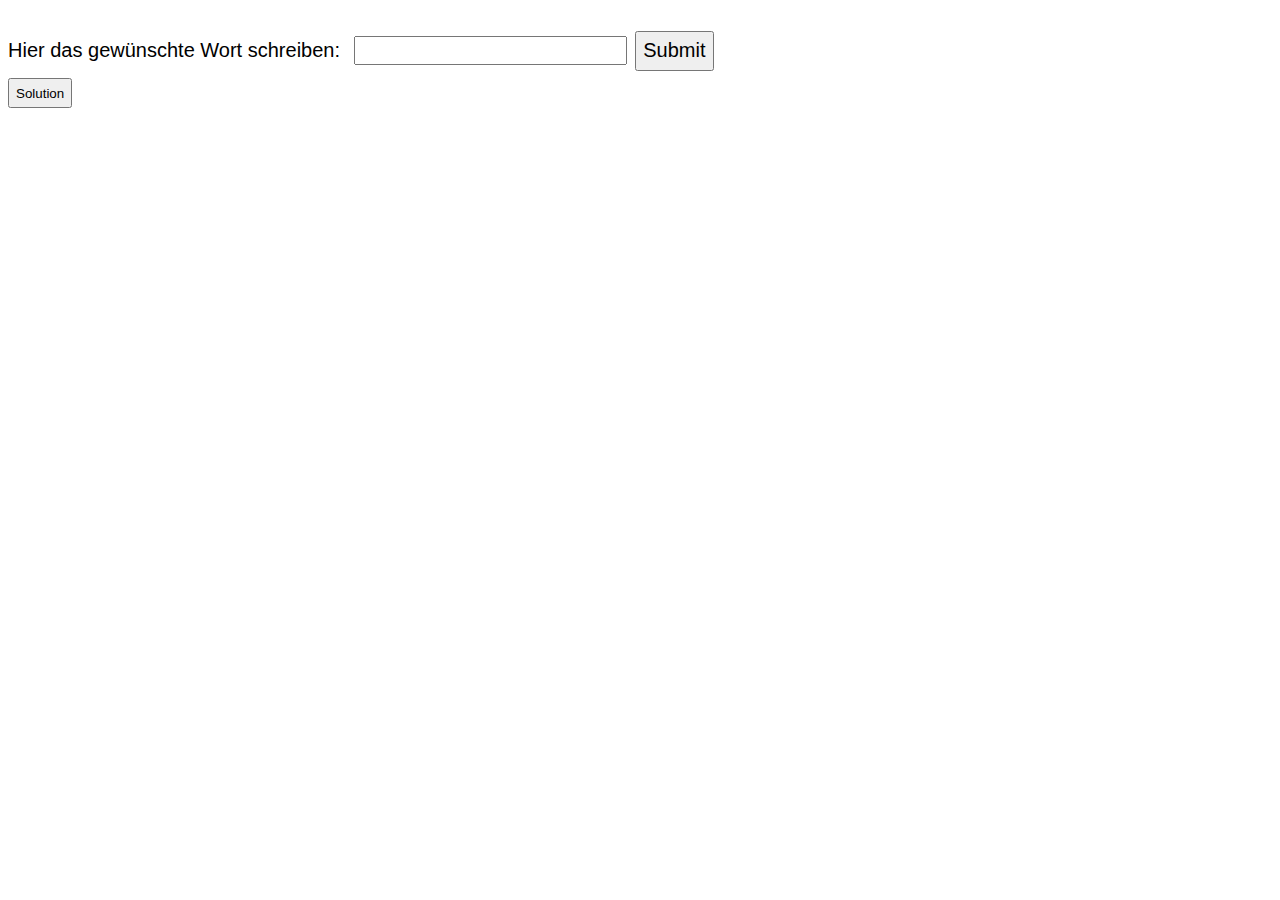
==== commit 9ed97e4a: "Update index.html" ====
--- a/index.html
+++ b/index.html
@@ -19,7 +19,7 @@
 
 	<!---<button style="height:30px" onclick=alert(thisTask.tip)>Hier klicken für Tipps</button>-->
 
-	<button style="height:30px" onclick=alert(thisTask.answer)>Solution</button>
+	<button style="height:30px" onclick="help()">Solution</button>
 	<script>
 		var tasks = [
 			{
@@ -5330,7 +5330,7 @@
 		const myInput = document.getElementById("Myinput");
 		const which = Math.floor(Math.random() * tasks.length);
 		const thisTask = tasks[which];
-	
+		
 		console.log('question: ' + thisTask.question + '\nanswer: ' + thisTask.answer + '\ntip: ' + thisTask.tip);
 
 		function getInputValue() {
@@ -5344,14 +5344,19 @@
 
 		document.getElementById("myQuestion").innerHTML = thisTask.question
 		
-		
 
 		myInput.select();
+
+		function help() {
+		window.alert(thisTask.answer)
+	}
+		}
 	</script>
 
 	<div style="font-size: 70px; color: crimson;" id="error"></div>
 
 
+
 </body>
 
 </html>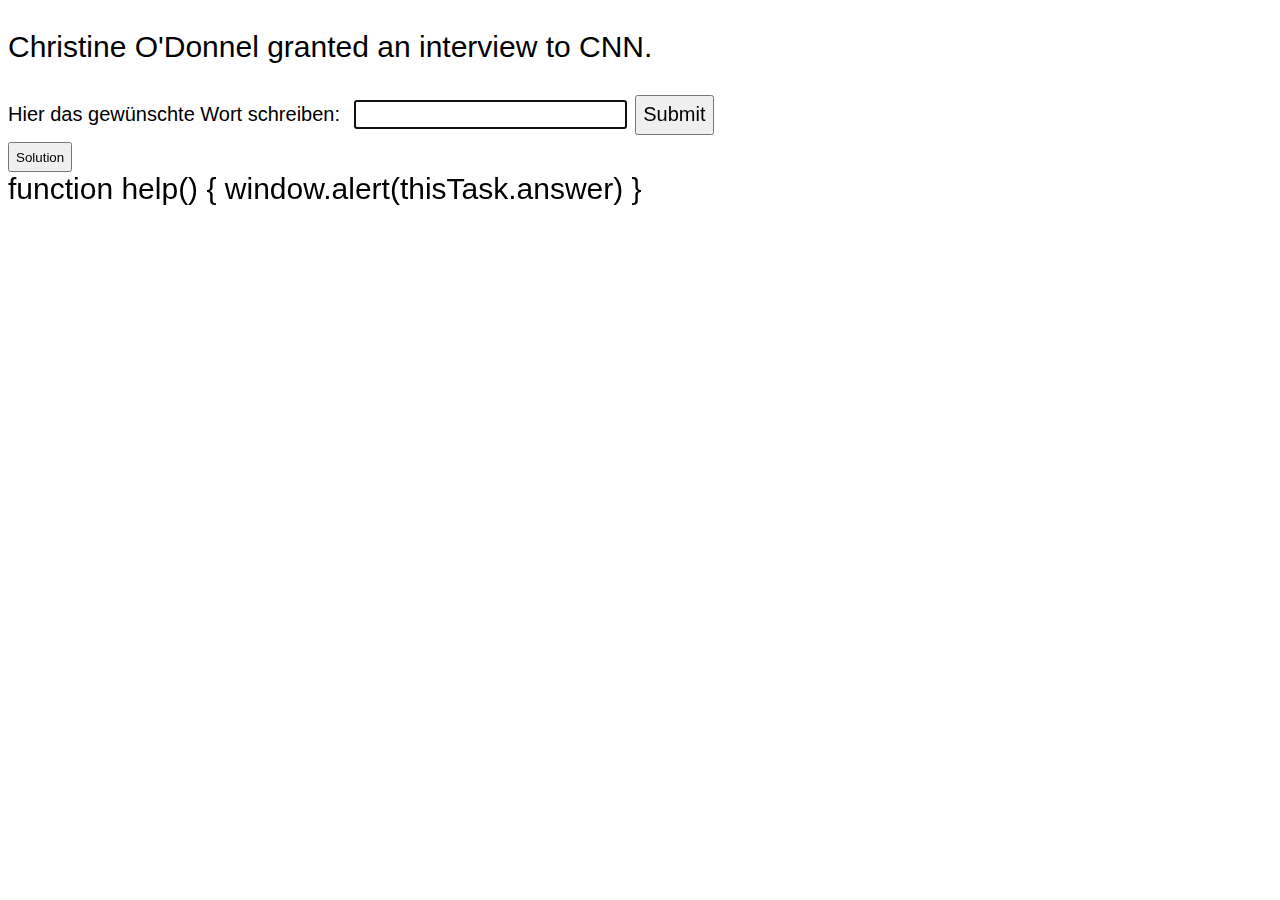
==== commit f4b27b01: "Update index.html" ====
--- a/index.html
+++ b/index.html
@@ -5347,14 +5347,14 @@
 
 		myInput.select();
 
-		function help() {
-		window.alert(thisTask.answer)
-	}
-		}
+	
 	</script>
 
 	<div style="font-size: 70px; color: crimson;" id="error"></div>
 
+	function help() {
+		window.alert(thisTask.answer)
+	}
 
 
 </body>
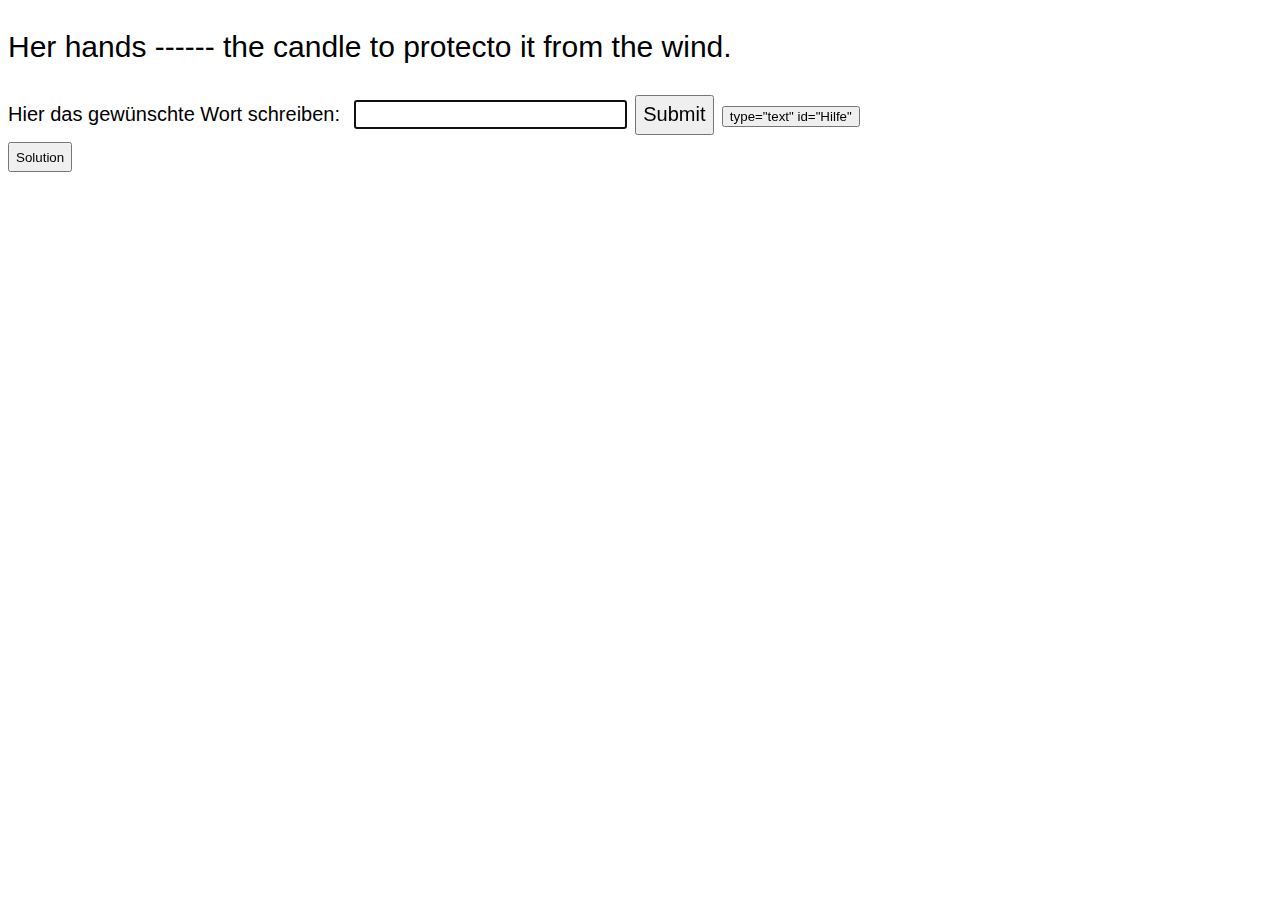
==== commit 9d4863e0: "Update index.html" ====
--- a/index.html
+++ b/index.html
@@ -13,13 +13,12 @@
 		<label style="font-size:20px" for="MyInput">Hier das gewünschte Wort schreiben:&nbsp;</label>
 		<input type="text" style="height:23px;font-size:20px" id="Myinput" autocomplete="off" />
 		<button type="submit" style="height:40px;font-size:20px" id="Antwortbutton">Submit</button>
-
+		<button> type="text" id="Hilfe"</button>
 		<br>
 	</form>
 
-	<!---<button style="height:30px" onclick=alert(thisTask.tip)>Hier klicken für Tipps</button>-->
-
-	<button style="height:30px" onclick="help()">Solution</button>
+	<!--<button style="height:30px" onclick=alert(thisTask.tip)>Hier klicken für Tipps</button>-->
+	<button style="height:30px" onclick=document.getElementbyId(thisTask.answer)>Solution</button>
 	<script>
 		var tasks = [
 			{
@@ -5330,7 +5329,7 @@
 		const myInput = document.getElementById("Myinput");
 		const which = Math.floor(Math.random() * tasks.length);
 		const thisTask = tasks[which];
-		
+	
 		console.log('question: ' + thisTask.question + '\nanswer: ' + thisTask.answer + '\ntip: ' + thisTask.tip);
 
 		function getInputValue() {
@@ -5344,17 +5343,12 @@
 
 		document.getElementById("myQuestion").innerHTML = thisTask.question
 		
+		
 
 		myInput.select();
-
-	
 	</script>
 
 	<div style="font-size: 70px; color: crimson;" id="error"></div>
-
-	function help() {
-		window.alert(thisTask.answer)
-	}
 
 
 </body>
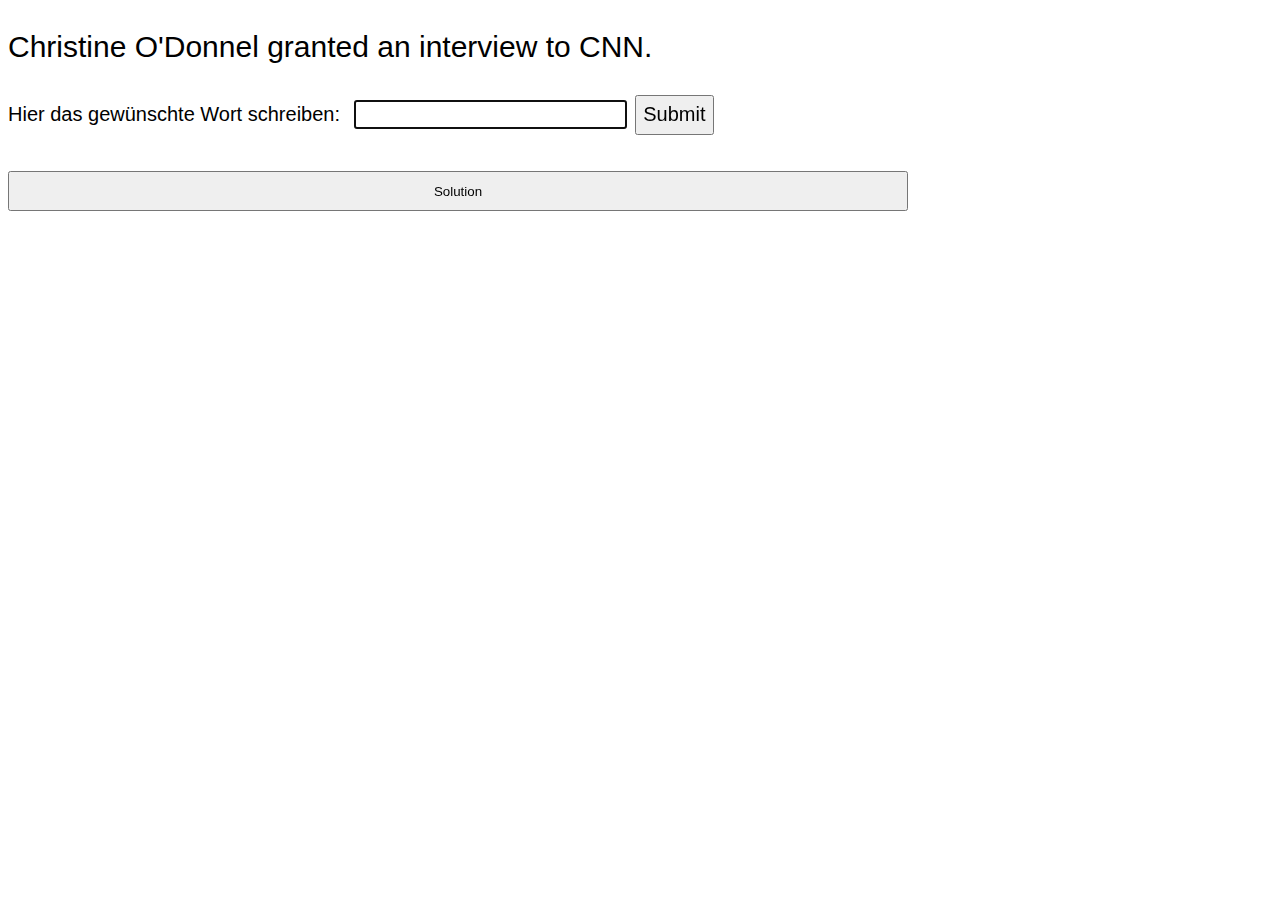
==== commit f9b9ba30: "Update index.html" ====
--- a/index.html
+++ b/index.html
@@ -13,12 +13,14 @@
 		<label style="font-size:20px" for="MyInput">Hier das gewünschte Wort schreiben:&nbsp;</label>
 		<input type="text" style="height:23px;font-size:20px" id="Myinput" autocomplete="off" />
 		<button type="submit" style="height:40px;font-size:20px" id="Antwortbutton">Submit</button>
-		<button> type="text" id="Hilfe"</button>
+
 		<br>
 	</form>
 
 	<!--<button style="height:30px" onclick=alert(thisTask.tip)>Hier klicken für Tipps</button>-->
-	<button style="height:30px" onclick=document.getElementbyId(thisTask.answer)>Solution</button>
+	<br>
+
+	<button style="height:40px; width:900px" onclick="help()">Solution</button>
 	<script>
 		var tasks = [
 			{
@@ -611,7 +613,7 @@
 			},
 			{
 				"answer": "external provider",
-				"question": "Using an external provdider might be out of question."
+				"question": "Using an ---------- might be out of question."
 			},
 			{
 				"answer": "cultural affinity",
@@ -1487,7 +1489,7 @@
 			},
 			{
 				"answer": "forced himself to",
-				"question": "After his heart attack he ----- to lose weight."
+				"question": "After his heart attack he ----- lose weight."
 			},
 			{
 				"answer": "work through",
@@ -1530,7 +1532,9 @@
 				"question": ".----- that were imposed on South Africa helped to end Apartheid."
 			}
 		]
+
 		/*
+
 				var tasks = [
 		  {
 			"answer": "poisonous",
@@ -5325,11 +5329,13 @@
 						}
 		
 					];
+					
 		*/
+
 		const myInput = document.getElementById("Myinput");
 		const which = Math.floor(Math.random() * tasks.length);
 		const thisTask = tasks[which];
-	
+		let countSolution = 0
 		console.log('question: ' + thisTask.question + '\nanswer: ' + thisTask.answer + '\ntip: ' + thisTask.tip);
 
 		function getInputValue() {
@@ -5342,14 +5348,34 @@
 		}
 
 		document.getElementById("myQuestion").innerHTML = thisTask.question
-		
-		
+
+
 
 		myInput.select();
+		function help() {
+			//window.alert(thisTask.answer)
+			countSolution = countSolution + 1
+			let solution = ""
+			const stringlength = thisTask.answer.length
+			if (countSolution > 3) {
+				solution = thisTask.answer
+			} else {
+				for (let i = 0; i < stringlength; i++) {
+					if (i < countSolution) {
+						solution = solution + thisTask.answer.charAt(i)
+					} else {
+						solution = solution + "*"
+					}
+
+				}
+			}
+			document.getElementById("help").innerHTML = solution
+		}
+
 	</script>
 
 	<div style="font-size: 70px; color: crimson;" id="error"></div>
-
+	<div style="font-size: 60px; color:black;" id="help"></div>
 
 </body>
 
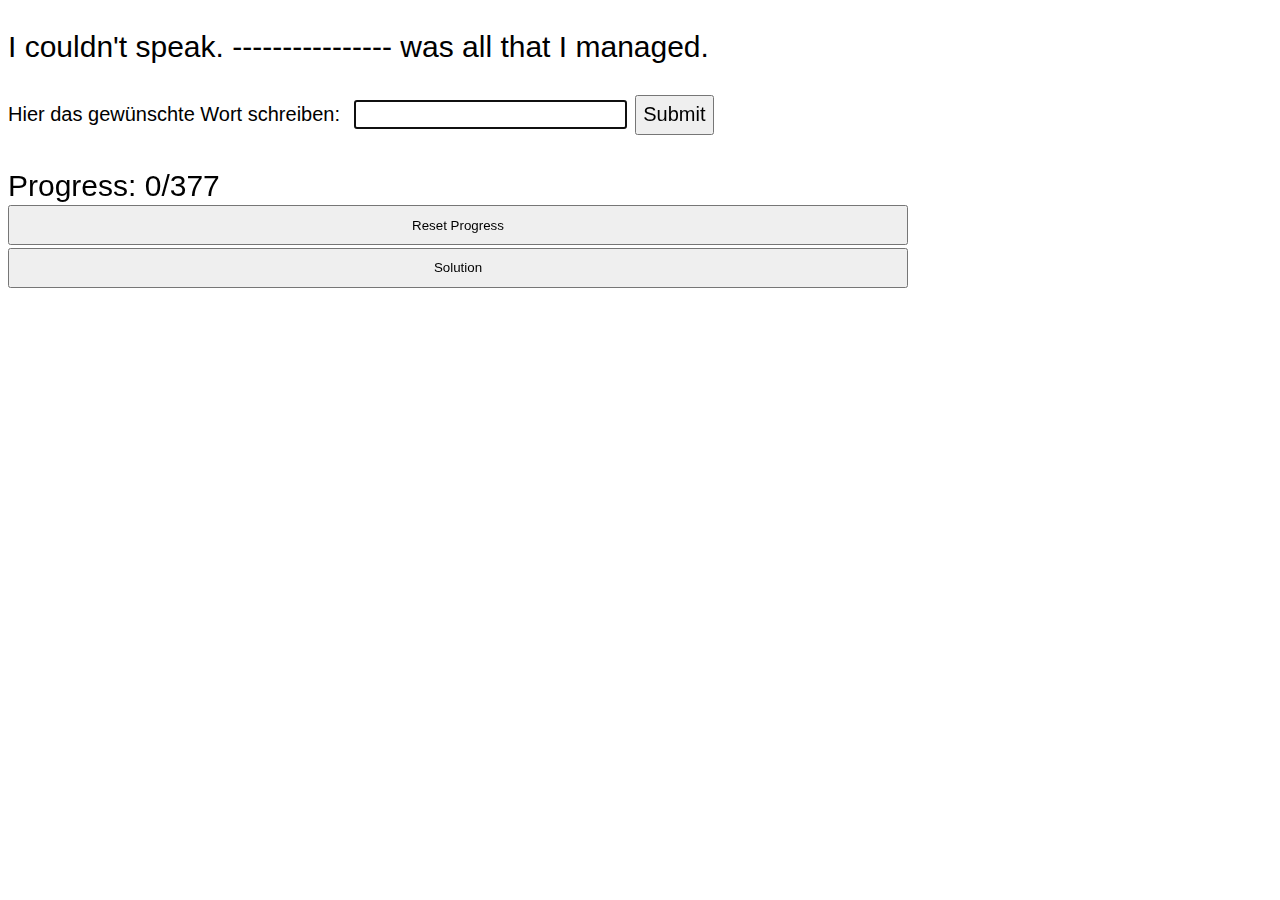
==== commit 9672bf2a: "wonderful encounter" ====
--- a/index.html
+++ b/index.html
@@ -13,5343 +13,103 @@
 		<label style="font-size:20px" for="MyInput">Hier das gewünschte Wort schreiben:&nbsp;</label>
 		<input type="text" style="height:23px;font-size:20px" id="Myinput" autocomplete="off" />
 		<button type="submit" style="height:40px;font-size:20px" id="Antwortbutton">Submit</button>
-
+		
 		<br>
 	</form>
 
 	<!--<button style="height:30px" onclick=alert(thisTask.tip)>Hier klicken für Tipps</button>-->
 	<br>
+	<span id="progress_indicator"></span>
+	<br>
+	<button style="height:40px; width:900px" onclick="reset()">Reset Progress</button>
+	<br>
+	<button style="height:40px; width:900px" onclick="help()">Solution</button>
+ 	<script>
 
-	<button style="height:40px; width:900px" onclick="help()">Solution</button>
-	<script>
-		var tasks = [
-			{
-				"answer": "log on",
-				"question": "You need your password to --- ---."
-			},
-			{
-				"answer": "looking after",
-				"question": "It's hard work ------ --- three children all day."
-			},
-			{
-				"answer": "look up",
-				"question": "I had to ---- the word --- in a dictionary."
-			},
-			{
-				"answer": "made up",
-				"question": "He --- --- some excuse about the dog eating his homework."
-			},
-			{
-				"answer": "moving in",
-				"question": "We're ----- --- next week."
-			},
-			{
-				"answer": "pay back",
-				"question": "Did you ----- Denise -----?"
-			},
-			{
-				"answer": "pick up",
-				"question": "Please --- those toys--- and put them away."
-			},
-			{
-				"answer": "pointed out",
-				"question": "He ----- ---- that we had two hours of free time before dinner."
-			},
-			{
-				"answer": "print out",
-				"question": "Let me ---- those photographs ---- for you."
-			},
-			{
-				"answer": "pulled off",
-				"question": "I --- -- the arm of my sunglasses by mistake."
-			},
-			{
-				"answer": "put away",
-				"question": "He --- the notebook --- and stood up."
-			},
-			{
-				"answer": "put back",
-				"question": "Can you --- the notebook --- when you've finished with it?"
-			},
-			{
-				"answer": "put down",
-				"question": "Emma --- her bag ---- and went upstairs."
-			},
-			{
-				"answer": "put off",
-				"question": "Can we --- the meeting --- until tomorrow?"
-			},
-			{
-				"answer": "put on",
-				"question": "I don't want to --- -- any more weight!"
-			},
-			{
-				"answer": "Put on",
-				"question": ".---- your gloves and scarf --- - it's cold outside."
-			},
-			{
-				"answer": "put out",
-				"question": "It took three firefighters to --- the fire ---."
-			},
-			{
-				"answer": "put up",
-				"question": "The teachers will ---- a notice --- about the new courses."
-			},
-			{
-				"answer": "read out",
-				"question": "He --- the list of names -----."
-			},
-			{
-				"answer": "Rip up",
-				"question": ".--- -- this piece of paper when you've finished reading it."
-			},
-			{
-				"answer": "rub out",
-				"question": "I can't --- it -- because I wrote it in pen."
-			},
-			{
-				"answer": "ran away",
-				"question": "The thief -- --- from the police officers."
-			},
-			{
-				"answer": "running out",
-				"question": "Many hospitals are ---- ---- of money."
-			},
-			{
-				"answer": "saving up",
-				"question": "I'm ---- --- for a new electric guitar."
-			},
-			{
-				"answer": "sent off",
-				"question": "It was a very bad foul and the referee -- the player ---."
-			},
-			{
-				"answer": "setting off",
-				"question": "Go to sleep because we're ---- -- early in the morning."
-			},
-			{
-				"answer": "set up",
-				"question": "My dad is going to ---- -- a taxi company."
-			},
-			{
-				"answer": "got away with",
-				"question": "They have repeatedly broken the law and ---- --- --- it."
-			},
-			{
-				"answer": "getting into",
-				"question": "I hurt my head as I was ----- --- the car."
-			},
-			{
-				"answer": "get off",
-				"question": "You need to ---- --- the bus opposite the supermarket."
-			},
-			{
-				"answer": "get on",
-				"question": "She seems to -- -- with everybody."
-			},
-			{
-				"answer": "get on",
-				"question": "You can buy a ticket when you --- --- the bus."
-			},
-			{
-				"answer": "Get out",
-				"question": "Quick! --- -- of the car!"
-			},
-			{
-				"answer": "get over",
-				"question": "It can take weeks to --- --- an illness like that."
-			},
-			{
-				"answer": "gets up",
-				"question": "He never ---- --- before nine."
-			},
-			{
-				"answer": "giving away",
-				"question": "They're --- --- free tickets at the cinema!"
-			},
-			{
-				"answer": "give back",
-				"question": "Could you --- my CDs ---- because you've had them for two weeks."
-			},
-			{
-				"answer": "give up",
-				"question": "You should ------ --- smoking."
-			},
-			{
-				"answer": "go away",
-				"question": "Why don't you just -- --- and leave me alone?"
-			},
-			{
-				"answer": "go back",
-				"question": "I can't wait to ---- --- to Italy."
-			},
-			{
-				"answer": "gone off",
-				"question": "Has this milk ---- ----?"
-			},
-			{
-				"answer": "go on",
-				"question": "Please --- -- with your work while I speak to the head teacher."
-			},
-			{
-				"answer": "going on",
-				"question": "There isn't much ---- -- in this town in the evening."
-			},
-			{
-				"answer": "gone out",
-				"question": "The fire must have --- -- during the night."
-			},
-			{
-				"answer": "go out",
-				"question": "Greg used to --- -- with Katy."
-			},
-			{
-				"answer": "growing up",
-				"question": "He rarely saw his father while he was ----- ---."
-			},
-			{
-				"answer": "hang on",
-				"question": "Just ---- --- - I'll be ready in a minute."
-			},
-			{
-				"answer": "hang up",
-				"question": "The women----- ---their coats and sat down."
-			},
-			{
-				"answer": "hung up",
-				"question": "I can't believe that Jessica --- -- without saying goodbye!"
-			},
-			{
-				"answer": "had on",
-				"question": "The man --- a strange hat ---."
-			},
-			{
-				"answer": "hurry up",
-				"question": "We haven't got much time, so ---- ---!"
-			},
-			{
-				"answer": "join in",
-				"question": "Ask them if you can play - I'm sure they'll let you ---- ---."
-			},
-			{
-				"answer": "kept out",
-				"question": "Cars should be --- -- of the city centre."
-			},
-			{
-				"answer": "leave out",
-				"question": "Don't --- your brother --- - let him play with you and your friends."
-			},
-			{
-				"answer": "let down",
-				"question": "You've really --- me ----."
-			},
-			{
-				"answer": "lie down",
-				"question": "I'm going to go and ---- --- for a while."
-			},
-			{
-				"answer": "log off",
-				"question": "Don't forget to --- -- when you've finished checking your e-mail."
-			},
-			{
-				"answer": "added up",
-				"question": "The shop assistant --- -- what I'd bought and told me the total."
-			},
-			{
-				"answer": "blow up",
-				"question": "Luckily, the bomb didn't ----- ---."
-			},
-			{
-				"answer": "broke down",
-				"question": "Our car --- --- on the motorway."
-			},
-			{
-				"answer": "broken into",
-				"question": "A house in Brecon Place was ---- -- last night."
-			},
-			{
-				"answer": "brought up",
-				"question": "She ---- --- three sons on her own."
-			},
-			{
-				"answer": "building up",
-				"question": "These exercises are good for ---- -- leg strength."
-			},
-			{
-				"answer": "call back",
-				"question": "I'll ---- you --- later when you're not so busy."
-			},
-			{
-				"answer": "called off",
-				"question": "The concert has been ----- --- because of the weather."
-			},
-			{
-				"answer": "calmed down",
-				"question": "The woman finally ---- --- and explained what happended."
-			},
-			{
-				"answer": "carried on",
-				"question": "The phone rang, but Mark just ---- --- watching TV."
-			},
-			{
-				"answer": "catch up",
-				"question": "He's missed so much school that he's going to find it hard to --- ---."
-			},
-			{
-				"answer": "cheer up",
-				"question": "I started to ---- --- when the sun came out."
-			},
-			{
-				"answer": "clear up",
-				"question": "I'll ---- --- if you want to go to bed."
-			},
-			{
-				"answer": "came across",
-				"question": "I --- --- a word I'd never seen before."
-			},
-			{
-				"answer": "come back",
-				"question": "Give me a call when you -- --- from Greece."
-			},
-			{
-				"answer": "Come on",
-				"question": ".----- ---, or we'll be late!"
-			},
-			{
-				"answer": "come out",
-				"question": "When does her new book ---- ---?"
-			},
-			{
-				"answer": "cross out",
-				"question": "Just --- it --- and rewrite it correctly."
-			},
-			{
-				"answer": "cut down",
-				"question": "I'm trying to --- -- on the amount of sugar I eat."
-			},
-			{
-				"answer": "cut off",
-				"question": "Pay the electricity bill tomorrow or they might --- us ----."
-			},
-			{
-				"answer": "cutting off",
-				"question": "Keep your roses healthy by ---- ----- any dead flowers."
-			},
-			{
-				"answer": "do up",
-				"question": "It's very windy, so --- your coat ---."
-			},
-			{
-				"answer": "eat out",
-				"question": "Would you like to stay in or ---- ---- tonight?"
-			},
-			{
-				"answer": "fell down",
-				"question": "I --- --- and hurt my knee. True"
-			},
-			{
-				"answer": "fallen out",
-				"question": "Have you two ---- ---?"
-			},
-			{
-				"answer": "fill in",
-				"question": "Just ---- -- this application form, please."
-			},
-			{
-				"answer": "fill up",
-				"question": "Just --- this bowl -- with sugar and put it on the table."
-			},
-			{
-				"answer": "find out",
-				"question": "I don't want Jerry to --- --- about this."
-			},
-			{
-				"answer": "backs",
-				"question": "Beckham �. decisions to drop Rooney."
-			},
-			{
-				"answer": "The latter",
-				"question": ".------ accuses the former mismanagement."
-			},
-			{
-				"answer": "lease",
-				"question": "We hold an option to extend the ----- for ten more years."
-			},
-			{
-				"answer": "subject of",
-				"question": "He's been the ----- multiple documentaries."
-			},
-			{
-				"answer": "granted",
-				"question": "Christine O'Donnel granted an interview to CNN."
-			},
-			{
-				"answer": "definitely",
-				"question": "I could ---- write an eight and then a ninth book."
-			},
-			{
-				"answer": "gradually",
-				"question": "Bulgaria is ---- pulling out of the crisis."
-			},
-			{
-				"answer": "lately",
-				"question": "Have you raided your piggy bank �.?"
-			},
-			{
-				"answer": "obviously",
-				"question": "We are ----- pleased to have won by such margin."
-			},
-			{
-				"answer": "particularly",
-				"question": "In our society, teachers play a ------ important role."
-			},
-			{
-				"answer": "disprove",
-				"question": "It was extremely difficult to ---- her alibi."
-			},
-			{
-				"answer": "argued against",
-				"question": "Producers in other countries had ----- giving protected status to Dutch cheese."
-			},
-			{
-				"answer": "Outsourcing",
-				"question": ".----- is actually a logical outcome of globalisation"
-			},
-			{
-				"answer": "migration",
-				"question": "The author stressed how ----- has benefited Canada."
-			},
-			{
-				"answer": "Competition",
-				"question": ".---- is healthy."
-			},
-			{
-				"answer": "inequality",
-				"question": "Health ----- between the rich and poor is huge."
-			},
-			{
-				"answer": "stocks",
-				"question": "US ----- ended with mixed outcomes on Thursday."
-			},
-			{
-				"answer": "recession",
-				"question": "Budged cuts may lead to another ----."
-			},
-			{
-				"answer": "unifies",
-				"question": "What ---- the students is participating in campus life."
-			},
-			{
-				"answer": "refugees",
-				"question": "Residents step up campaign against -----."
-			},
-			{
-				"answer": "a steady flow",
-				"question": "The future of general avitation depends on ---- of new pilots."
-			},
-			{
-				"answer": "clash",
-				"question": "Man shoots himself after --- with officer."
-			},
-			{
-				"answer": "in favour of",
-				"question": "Just one person voted --- the elected mayor."
-			},
-			{
-				"answer": "phenomenon",
-				"question": "He talked about the ---- of social networking."
-			},
-			{
-				"answer": "Scholar",
-				"question": ".----- discovers overlooked Rembrandt in Dutch gallery."
-			},
-			{
-				"answer": "joint ownership",
-				"question": "Two of the world's largest sport franchisses will come under ------."
-			},
-			{
-				"answer": "issuing shares of stock",
-				"question": "Banks have to raise money by ------."
-			},
-			{
-				"answer": "sustained economy",
-				"question": "The Clinton years provided the best ---- in American history."
-			},
-			{
-				"answer": "conquest",
-				"question": "The Norman ---- of southern Italy spanned most of the eleventh century."
-			},
-			{
-				"answer": "Transmission of",
-				"question": ".--- both BBC news and CNN television channels was interrupted."
-			},
-			{
-				"answer": "epidemic disease",
-				"question": "Hunger and ---- ravaged the survivors"
-			},
-			{
-				"answer": "the plague",
-				"question": "She avoids plastic like ----."
-			},
-			{
-				"answer": "spice",
-				"question": "Buy authentic Indian food and Indian --- here!"
-			},
-			{
-				"answer": "timber",
-				"question": "Turnover from ---- exports estimated at $2.43 billion."
-			},
-			{
-				"answer": "widespread",
-				"question": "Coyote problem ---- in Calacasieu Parish."
-			},
-			{
-				"answer": "ecology",
-				"question": "Seagrasses play an important role in the ---- of coastal waters"
-			},
-			{
-				"answer": "territory",
-				"question": "The British used to rule over an amazingly large ---."
-			},
-			{
-				"answer": "hence",
-				"question": "I am unemployed and ---- also very poor."
-			},
-			{
-				"answer": "diverse",
-				"question": "Over 70 scientists from ---  countries will take part"
-			},
-			{
-				"answer": "secured",
-				"question": "The soldiers ----- the passage through the town."
-			},
-			{
-				"answer": "significant",
-				"question": "There is a ---- danger of wildfires."
-			},
-			{
-				"answer": "scrambled for",
-				"question": "The driver ---- an explanation, apologising repeatedly."
-			},
-			{
-				"answer": "consent",
-				"question": "Users can be added to groups by their Facebook friends without their ----."
-			},
-			{
-				"answer": "curiosity",
-				"question": "Today was the perfect day to satisfy my .."
-			},
-			{
-				"answer": "longing",
-				"question": "Her ---- to be loved ruled her life-"
-			},
-			{
-				"answer": "brought about",
-				"question": "The spread of the disease was ----- by infected mosquitoes."
-			},
-			{
-				"answer": "be guided by",
-				"question": "The game should ----- the principle of fairness."
-			},
-			{
-				"answer": "subject peoples",
-				"question": "Colonies were inhabitated by -----."
-			},
-			{
-				"answer": "twain",
-				"question": "You have your opinions and I have mine, and never the ---- shall meet."
-			},
-			{
-				"answer": "endured",
-				"question": "How many women have ----- rape, and kept quiet."
-			},
-			{
-				"answer": "declines",
-				"question": "India's tea export ----- 21.4% in August."
-			},
-			{
-				"answer": "feasible",
-				"question": "The company will conduct a study to find out if the City Centre project is  ----."
-			},
-			{
-				"answer": "dominion",
-				"question": "A ---- is an overseas province of the British Crown."
-			},
-			{
-				"answer": "aspired",
-				"question": "Several of France's African colonies ---- to join the Commonwealth."
-			},
-			{
-				"answer": "legacy",
-				"question": "John Lennon at 70: His pop culture ----."
-			},
-			{
-				"answer": "lessen",
-				"question": "New drugs can --- symptoms such as memory loss."
-			},
-			{
-				"answer": "the urge to",
-				"question": "The youngster felt --- take up Tae Kwon Do."
-			},
-			{
-				"answer": "conagious diseases",
-				"question": "Some --- may be passed on throgh pet dogs."
-			},
-			{
-				"answer": "perceives",
-				"question": "Changing how a person ---- others is the most effective intervention against loneliness."
-			},
-			{
-				"answer": "securement",
-				"question": "Skin --- has always been the final step in surgical procedures."
-			},
-			{
-				"answer": "native population",
-				"question": "The Spanish conquest resulted in a rapid reduction of the -----."
-			},
-			{
-				"answer": "on site",
-				"question": "Our fire station had just one fire engine ---- last night."
-			},
-			{
-				"answer": "external provider",
-				"question": "Using an ---------- might be out of question."
-			},
-			{
-				"answer": "cultural affinity",
-				"question": "It has a strong ----- with many clients in the region."
-			},
-			{
-				"answer": "rationalised",
-				"question": "The tax system should be ----- and be made more user-friendly."
-			},
-			{
-				"answer": "Offshore",
-				"question": ".--- outsourcing is growing by blabla per year."
-			},
-			{
-				"answer": "after-sales customer service",
-				"question": "We know our ---- is second to none."
-			},
-			{
-				"answer": "acknowledges",
-				"question": "The university ----- that mistakes were made."
-			},
-			{
-				"answer": "lack of",
-				"question": "Gwyneth Paltrow criticised the ------ quality acting roles offered to women."
-			},
-			{
-				"answer": "core activity",
-				"question": "Game drives are the ---- of every safari camp."
-			},
-			{
-				"answer": "talent pool",
-				"question": "We are building up a ---- of suitable candidates."
-			},
-			{
-				"answer": "delegated",
-				"question": "He had -- his powers to the parliament."
-			},
-			{
-				"answer": "courtesy calls",
-				"question": "We regularly make --- to thank our customers for their business."
-			},
-			{
-				"answer": "Deep application integration",
-				"question": ".---------=bringing together functions of different computer programmes."
-			},
-			{
-				"answer": "domain specific knowledge",
-				"question": "Clients now expect functional expertise and ----."
-			},
-			{
-				"answer": "platform work",
-				"question": "Google's Android OS has been the focus of new ------."
-			},
-			{
-				"answer": "implementation",
-				"question": "Schoolwide ---- of a new curriculum will take place in 2017."
-			},
-			{
-				"answer": "intent",
-				"question": "The ---- of Facebook Groups is to enhance privacy. (yes, for sure)"
-			},
-			{
-				"answer": "security issue",
-				"question": "It has become a national ------."
-			},
-			{
-				"answer": "job opportunities",
-				"question": "Many websites specialise in offering ------."
-			},
-			{
-				"answer": "in turn",
-				"question": "She, -----, said that she was only collecting her clothes."
-			},
-			{
-				"answer": "Shaping",
-				"question": "Towards 2020: ------ tomorrow's tourism."
-			},
-			{
-				"answer": "pleases",
-				"question": "It's very difficult to select a date that ---- everyone."
-			},
-			{
-				"answer": "melting pot",
-				"question": "The restaurant is a ---- of cuisines."
-			},
-			{
-				"answer": "supplies",
-				"question": "Health officials say flu vaccine ---- are sufficient."
-			},
-			{
-				"answer": "uncomfortable with",
-				"question": "Mark feels ------ his own decision."
-			},
-			{
-				"answer": "captured",
-				"question": "The gorillas were ----- on film."
-			},
-			{
-				"answer": "loathed",
-				"question": "My mum liked him as much as my father ---- him."
-			},
-			{
-				"answer": "uniformity",
-				"question": "The court decisions are very much lacking in -----------."
-			},
-			{
-				"answer": "synonymus",
-				"question": "The colour pink has become ----- with breast cancer."
-			},
-			{
-				"answer": "insists that",
-				"question": "The coach ---- they are building the team."
-			},
-			{
-				"answer": "allegation",
-				"question": "I am stunned by the ----."
-			},
-			{
-				"answer": "Recipients",
-				"question": ".----- must prove they need government aid."
-			},
-			{
-				"answer": "repackaged",
-				"question": "The company --- its popular Sun Chips in a biodegradable bag."
-			},
-			{
-				"answer": "retransmits",
-				"question": "Ivi's service ----- original broadcast streams online."
-			},
-			{
-				"answer": "simplistically",
-				"question": "He explained the relativity theory, but very ------."
-			},
-			{
-				"answer": "essential to",
-				"question": "Vitamin D is  ----- the modern indoor lifestyle."
-			},
-			{
-				"answer": "advantageous for",
-				"question": "It is particularly ----- higher-rate taxpayers."
-			},
-			{
-				"answer": "Cartoon Caption",
-				"question": "I'd love to win the New Yorker ------ Contest."
-			},
-			{
-				"answer": "complexion",
-				"question": "Police described the man as having a dark ----."
-			},
-			{
-				"answer": "Heterogenity",
-				"question": ".------ is a central characteristic of most cancers."
-			},
-			{
-				"answer": "appeal",
-				"question": "Historians restored the cultural ---- of the island."
-			},
-			{
-				"answer": "diverse",
-				"question": "Their team reflects the ---- make-up of US society."
-			},
-			{
-				"answer": "crude",
-				"question": "Women were routinely subjected to ---- jokes."
-			},
-			{
-				"answer": "intrusive",
-				"question": "The background music in the restaurant was -----."
-			},
-			{
-				"answer": "embraced",
-				"question": "They willingly ---- the new guidelines."
-			},
-			{
-				"answer": "artistically compelling",
-				"question": "Which of these pictures is most ------?"
-			},
-			{
-				"answer": "dependence on",
-				"question": "We will lower our ---- foreign oil"
-			},
-			{
-				"answer": "line of reasoning",
-				"question": "There are problems with his -------."
-			},
-			{
-				"answer": "communication device",
-				"question": "Cyberbullying can occur through any -----."
-			},
-			{
-				"answer": "expands to",
-				"question": "Google Street View ---- Antarctica"
-			},
-			{
-				"answer": "stays in touch with",
-				"question": "He still --- his ex-teammates."
-			},
-			{
-				"answer": "became unified",
-				"question": "They came togehter as one and -----."
-			},
-			{
-				"answer": "apparent",
-				"question": "Pelham Police are investigating on ----- suicide."
-			},
-			{
-				"answer": "Insurance company",
-				"question": ".------- encourages caution on the road for deer season."
-			},
-			{
-				"answer": "restrictions on",
-				"question": "Johnson County places new ---- trash."
-			},
-			{
-				"answer": "fatal crash",
-				"question": "Three victims of ---- near Madison identified"
-			},
-			{
-				"answer": "reduced",
-				"question": "They are closing their shop so they have ----- the prices."
-			},
-			{
-				"answer": "cost of insurance",
-				"question": "Congress was trying to lower the ------."
-			},
-			{
-				"answer": "significant",
-				"question": "Alamos Gold is expecting a ------ production boost."
-			},
-			{
-				"answer": "landmark",
-				"question": "The Matterhorn in Switzerland's most famous -----."
-			},
-			{
-				"answer": "stopover point",
-				"question": "The hotel is a convenient ------ for business travellers."
-			},
-			{
-				"answer": "spice route",
-				"question": ".----=the route from Europe to Asia."
-			},
-			{
-				"answer": "trader",
-				"question": ".----- -> to trade with"
-			},
-			{
-				"answer": "legislative",
-				"question": "We demand a tax reform in the current -----period."
-			},
-			{
-				"answer": "administrative capital",
-				"question": "Pretoria is the ----- of South Africa."
-			},
-			{
-				"answer": "judicial",
-				"question": "You should have confidence in your ---- system."
-			},
-			{
-				"answer": "be host to",
-				"question": "I want to --- a good --- --- you."
-			},
-			{
-				"answer": "well-suited",
-				"question": "This area is ------- storing natural gas."
-			},
-			{
-				"answer": "Endurance sports",
-				"question": ".------ can lead to stress reduction."
-			},
-			{
-				"answer": "manufacturing sector",
-				"question": "Globalisatoin led to grave changes in the --------."
-			},
-			{
-				"answer": "constitutional democracy",
-				"question": "The USA is a -----."
-			},
-			{
-				"answer": "currency",
-				"question": "Many countries have adopted the Euro as their ----."
-			},
-			{
-				"answer": "racial seperation",
-				"question": "Another term for ---- is racial segregation."
-			},
-			{
-				"answer": "plagued",
-				"question": "I've been ---- by nightmares recently."
-			},
-			{
-				"answer": "oppressed",
-				"question": "For centuries, whites ------ the black majority in South Africa."
-			},
-			{
-				"answer": "a variety of",
-				"question": "Werstern supermarkets offer --- large ---- -- products."
-			},
-			{
-				"answer": "Apartheid",
-				"question": ".------ in South Africa ended in 1994"
-			},
-			{
-				"answer": "Boers",
-				"question": ".----- are the descendants of Dutch-speaking farmers in South Africa."
-			},
-			{
-				"answer": "Afrikaans",
-				"question": "The Boer language is called ------."
-			},
-			{
-				"answer": "Townships",
-				"question": ".----- are residential areas for non-whites."
-			},
-			{
-				"answer": "game reserve",
-				"question": "You can book tours around the --------."
-			},
-			{
-				"answer": "wildlife",
-				"question": "Pollution has an impact on -----."
-			},
-			{
-				"answer": "was infected with",
-				"question": "He --------- the malaria virus on his last trip."
-			},
-			{
-				"answer": "influential",
-				"question": "Her ------ friends helped her get the job."
-			},
-			{
-				"answer": "originate",
-				"question": "Where do we ----- from?"
-			},
-			{
-				"answer": "destination",
-				"question": "Our ---- this year is Ireland."
-			},
-			{
-				"answer": "reptiles",
-				"question": "Caimans are ----."
-			},
-			{
-				"answer": "amphibians",
-				"question": "The numbers of ----- are declining."
-			},
-			{
-				"answer": "walking safari",
-				"question": "A ----- can be arranged if you like."
-			},
-			{
-				"answer": "Hiking trails",
-				"question": ".---- lead you through the area."
-			},
-			{
-				"answer": "is unspoilt",
-				"question": "The scenery ---- and idyllic."
-			},
-			{
-				"answer": "is unrivalled in",
-				"question": "The car --------------- ist speed"
-			},
-			{
-				"answer": "flagship",
-				"question": "The spaceship was a ----- of Soviet technology."
-			},
-			{
-				"answer": "evident",
-				"question": "This is not directly -----."
-			},
-			{
-				"answer": "preseve",
-				"question": "Let's do our best to ----- this park for our kids."
-			},
-			{
-				"answer": "natural assets",
-				"question": "Gas, oil, etc. are -----."
-			},
-			{
-				"answer": "unfenced",
-				"question": "Large dogs shouldn't be kept -----."
-			},
-			{
-				"answer": "free range",
-				"question": "The chickens have -----, so they can roam freely."
-			},
-			{
-				"answer": "departs from",
-				"question": "The flight ---- Vienna"
-			},
-			{
-				"answer": "riverbed",
-				"question": "The ---- was washed out."
-			},
-			{
-				"answer": "communal toilet",
-				"question": "We had to share a -----."
-			},
-			{
-				"answer": "encounter",
-				"question": "The ----- with the lions impressed everyone."
-			},
-			{
-				"answer": "lodges",
-				"question": "Whe I travel I prefer hotels to ----. I think they're more comfortable."
-			},
-			{
-				"answer": "convertible",
-				"question": "My dad got a red ----- when he retired. He said it was something he had always wanted."
-			},
-			{
-				"answer": "be assured of",
-				"question": "You can ------ ------  a wonderful holiday."
-			},
-			{
-				"answer": "sheer",
-				"question": "You could see the ---- enjoyment on his face when he got into his new car."
-			},
-			{
-				"answer": "prehistoric sites",
-				"question": "There are a lot of ----- to be visited in Ireland."
-			},
-			{
-				"answer": "Plunge",
-				"question": ".----- into Vienna's music scene!"
-			},
-			{
-				"answer": "bustling",
-				"question": "New York's ----- city centre never sleeps."
-			},
-			{
-				"answer": "laundry",
-				"question": "Your ---- is done at the hotel."
-			},
-			{
-				"answer": "dorm",
-				"question": "Each ----- has four beds and a bathroom."
-			},
-			{
-				"answer": "en-suite",
-				"question": "All rooms are ------."
-			},
-			{
-				"answer": "deposit",
-				"question": "You will need to pay a -----."
-			},
-			{
-				"answer": "licensed restaurants",
-				"question": "In some US states it is almost impossible to find ---- because selling alcohol is prohibited."
-			},
-			{
-				"answer": "On-site",
-				"question": ".----- parking is available."
-			},
-			{
-				"answer": "chalet",
-				"question": "The view from the ---- is great."
-			},
-			{
-				"answer": "Self-catering",
-				"question": ".---- is allowed here."
-			},
-			{
-				"answer": "self-contained",
-				"question": "You can rent a ------ cottage in the country"
-			},
-			{
-				"answer": "wheelchair access",
-				"question": "Most of the rooms have full -----"
-			},
-			{
-				"answer": "secluded",
-				"question": "The area was completely -----. I liked that a lot."
-			},
-			{
-				"answer": "ample",
-				"question": "There is ----- room for activities."
-			},
-			{
-				"answer": "ivory",
-				"question": "They sell carved wood and small ----- figures."
-			},
-			{
-				"answer": "Peaceful resistance",
-				"question": ".---- is a form of non-violent opposition."
-			},
-			{
-				"answer": "go underground",
-				"question": "As a political activist he was forced to -----."
-			},
-			{
-				"answer": "was compelled to",
-				"question": "The minister ----- step down."
-			},
-			{
-				"answer": "Failure to do so",
-				"question": ".------ may lead to massive problems."
-			},
-			{
-				"answer": "trial",
-				"question": "The murder ------ was in the papers for days."
-			},
-			{
-				"answer": "jail sentence",
-				"question": "Finally, the murderer received a lifelong -----."
-			},
-			{
-				"answer": "bearer",
-				"question": "A passport needs to contain the signature of its -----."
-			},
-			{
-				"answer": "annual poll tax",
-				"question": ".------=every adult in the community pays this tax."
-			},
-			{
-				"answer": "a tax levied",
-				"question": "An income tax is ----- the income ov individuals or businesses."
-			},
-			{
-				"answer": "extended to",
-				"question": "The restrictions also ------- really private matters."
-			},
-			{
-				"answer": "are prohibited from",
-				"question": "They ---- acting in the play."
-			},
-			{
-				"answer": "persecuted",
-				"question": "The Romans ----- the Christians till the beginning of the fourth century."
-			},
-			{
-				"answer": "immobilised",
-				"question": "I was temporarily ----- after I had broken my leg."
-			},
-			{
-				"answer": "was deprived of freedom",
-				"question": "Mandela ---------- his ----- for over 20 years."
-			},
-			{
-				"answer": "mass resistance to",
-				"question": "The government was surprised by the ------ the new law"
-			},
-			{
-				"answer": "armed struggle against",
-				"question": "Israel still continues the ------ the Palestinians."
-			},
-			{
-				"answer": "detention",
-				"question": "If someone is in -------- they are in jail."
-			},
-			{
-				"answer": "without trial",
-				"question": "Mandela was held ------."
-			},
-			{
-				"answer": "mood",
-				"question": "The ---- of the poem is quite sombre."
-			},
-			{
-				"answer": "free verse",
-				"question": "The poem is written in ------."
-			},
-			{
-				"answer": "repetition",
-				"question": "We don't want a ---- of last year's disaster!"
-			},
-			{
-				"answer": "is mute",
-				"question": "A person who ----- is unable to speak. (Hello there!)"
-			},
-			{
-				"answer": "be dumb",
-				"question": "See the truth: Don't --- deaf, ----- and blind!"
-			},
-			{
-				"answer": "is chatterbox",
-				"question": "She --- an old -----."
-			},
-			{
-				"answer": "be talkative/chatty",
-				"question": "to -------= to be very communicative"
-			},
-			{
-				"answer": "sitting",
-				"question": "The story is not long. You can read it in one ----."
-			},
-			{
-				"answer": "casually",
-				"question": "She ----- mentioned her pregnancy."
-			},
-			{
-				"answer": "traumatic incident",
-				"question": "After the ----- she needed therapy."
-			},
-			{
-				"answer": "tap",
-				"question": "In some countries you shouldn't drink ---- water."
-			},
-			{
-				"answer": "burst into",
-				"question": "The police ----- the flat."
-			},
-			{
-				"answer": "lounges",
-				"question": "Most airport ----- aren't open to everyone."
-			},
-			{
-				"answer": "stained",
-				"question": "Tea had ----- the tabletop."
-			},
-			{
-				"answer": "verendah",
-				"question": "The wide ----- offers great views."
-			},
-			{
-				"answer": "patrolling the streets",
-				"question": "Because of all the break-ins more police are ------- now."
-			},
-			{
-				"answer": "suspicious",
-				"question": "This seems ----- to me."
-			},
-			{
-				"answer": "dejectedly",
-				"question": "He left the meeting ------."
-			},
-			{
-				"answer": "vomit",
-				"question": ".------ -> to throw up"
-			},
-			{
-				"answer": "dial",
-				"question": "Please ---- 911 in case of an emergency."
-			},
-			{
-				"answer": "rigid",
-				"question": "When she heard the news, she went stiff and ----."
-			},
-			{
-				"answer": "was scared stiff",
-				"question": "I ------ when I heard the window break."
-			},
-			{
-				"answer": "emigrate",
-				"question": "Many people were forced to -----."
-			},
-			{
-				"answer": "longing for",
-				"question": "I'm ------ a hot cup of tea now."
-			},
-			{
-				"answer": "veld",
-				"question": "In the middle of the ---- is an old monastery."
-			},
-			{
-				"answer": "snapped from",
-				"question": "Her neck almost ----- all the weight."
-			},
-			{
-				"answer": "mascara",
-				"question": "Often really expensive ---- looks like any other."
-			},
-			{
-				"answer": "become used to",
-				"question": "My uncle has ---- his new life abroad."
-			},
-			{
-				"answer": "sigh",
-				"question": "He stood up with a ---- of relief."
-			},
-			{
-				"answer": "eyelashes",
-				"question": "Many people find long (---)----- very attractive"
-			},
-			{
-				"answer": "fluttered",
-				"question": "The butterfly ---- over the flower."
-			},
-			{
-				"answer": "utter",
-				"question": "In many regimes, people don't dare to ---- any criticism."
-			},
-			{
-				"answer": "long drawn-out",
-				"question": "It's a ------- process."
-			},
-			{
-				"answer": "bare",
-				"question": "You shouldn't enter this church with ---- arms."
-			},
-			{
-				"answer": "I can't help it",
-				"question": "I'm addicted to soap operas. ----------."
-			},
-			{
-				"answer": "unbearable",
-				"question": "We all suffered in the ----- African heat."
-			},
-			{
-				"answer": "streamed out of",
-				"question": "Gas -------- a leckage."
-			},
-			{
-				"answer": "Gargling noises",
-				"question": ".------- came out of the bathroom."
-			},
-			{
-				"answer": "rattling noises",
-				"question": "A rattlesnake warns with -------- before attacking."
-			},
-			{
-				"answer": "stocky",
-				"question": "These sizes are for ---- men."
-			},
-			{
-				"answer": "hissing",
-				"question": "It's a language with many ---- sounds."
-			},
-			{
-				"answer": "Steam irons",
-				"question": ".----- are much more handy than regular ones."
-			},
-			{
-				"answer": "mumbled",
-				"question": "He ---- something and disappeared into the crowd."
-			},
-			{
-				"answer": "clutched onto",
-				"question": "I ----- my seat as the plane took off."
-			},
-			{
-				"answer": "burglar bars",
-				"question": "They had extra thick -------."
-			},
-			{
-				"answer": "vicious",
-				"question": "Poisonous snakes aren't ----, they just want to survive."
-			},
-			{
-				"answer": "are worked up",
-				"question": "What happened? What ---- you so ----- about?"
-			},
-			{
-				"answer": "glared at",
-				"question": "I ------ our cat angrily."
-			},
-			{
-				"answer": "black kohl",
-				"question": "To my mind, she always puts on too much ---- ---."
-			},
-			{
-				"answer": "canopy",
-				"question": "As soon as spring comes, we sit under our ------."
-			},
-			{
-				"answer": "pavement",
-				"question": "Make sure you keep the dog on the -----!"
-			},
-			{
-				"answer": "scrape",
-				"question": "Mum always uses a special stone to ---- her feet soft."
-			},
-			{
-				"answer": "soles",
-				"question": "My shoes have rubber ------."
-			},
-			{
-				"answer": "thorns",
-				"question": "Watch out, that bush has long -----!"
-			},
-			{
-				"answer": "driveway",
-				"question": "A ------ leads you to the house."
-			},
-			{
-				"answer": "lawn mower",
-				"question": "My ----- has broken down. May I borrow yours?"
-			},
-			{
-				"answer": "humming",
-				"question": "The concert really got the crowd --------."
-			},
-			{
-				"answer": "suburbs",
-				"question": "I live in one of Vienna's suburbs."
-			},
-			{
-				"answer": "barrier",
-				"question": ".------- = limit, border, boundary"
-			},
-			{
-				"answer": "Washing lines",
-				"question": ".----- come in all kinds of lengths and colours."
-			},
-			{
-				"answer": "vest",
-				"question": "You'll find your life ----- under your seat."
-			},
-			{
-				"answer": "estate agent",
-				"question": "Selling your house through an ------ is easier."
-			},
-			{
-				"answer": "slops",
-				"question": "I can't find my -----. Maybe I left them by the pool again."
-			},
-			{
-				"answer": "bellowing",
-				"question": "I know that your team won, but stop ------ right now!"
-			},
-			{
-				"answer": "A hoarse rattle",
-				"question": "I couldn't speak. ---------------- was all that I managed."
-			},
-			{
-				"answer": "Laryngitis",
-				"question": ".----- is an inflammation of the voice box (=larynx)"
-			},
-			{
-				"answer": "cupped",
-				"question": "Her hands ------ the candle to protecto it from the wind."
-			},
-			{
-				"answer": "A bunch of keys",
-				"question": ".------- was found in the men's restroom."
-			},
-			{
-				"answer": "let go of",
-				"question": "I love her so much; I cannot ----- her."
-			},
-			{
-				"answer": "cling on to",
-				"question": "We all ------ life."
-			},
-			{
-				"answer": "profound",
-				"question": "His general knowledge is -------."
-			},
-			{
-				"answer": "overwhelmed",
-				"question": "I am ----- with joy."
-			},
-			{
-				"answer": "hugged",
-				"question": "We ----- for a long time before she got on the train."
-			},
-			{
-				"answer": "tearstained",
-				"question": "Any idea what's wrong with Sue? She looks ------."
-			},
-			{
-				"answer": "cute",
-				"question": "That dog is so ------."
-			},
-			{
-				"answer": "breathy rattle",
-				"question": "Her laugh is a -------."
-			},
-			{
-				"answer": "smudged",
-				"question": "Mum's lipstick is -----."
-			},
-			{
-				"answer": "teasingly",
-				"question": "My sister held the piece of cake under my nose ---------."
-			},
-			{
-				"answer": "dripped from",
-				"question": "Tears ----- her eyes."
-			},
-			{
-				"answer": "are traumatised",
-				"question": "Children --- often ---- by their parents' divorce."
-			},
-			{
-				"answer": "forced himself to",
-				"question": "After his heart attack he ----- lose weight."
-			},
-			{
-				"answer": "work through",
-				"question": "It took her years to ----- the loss of her husband."
-			},
-			{
-				"answer": "narrative points of view",
-				"question": "Standard ---- are first person, third person or omniscient."
-			},
-			{
-				"answer": "merit",
-				"question": "His ----- is the reunification of the country."
-			},
-			{
-				"answer": "provided",
-				"question": "Dogs are permitted ---- that they are house-trained."
-			},
-			{
-				"answer": "articulate",
-				"question": "She didn't dare to ----- any criticism."
-			},
-			{
-				"answer": "released",
-				"question": "Three political prisoners were -----."
-			},
-			{
-				"answer": "momentum",
-				"question": "A large part of the political ---- comes from the oppressed themselves."
-			},
-			{
-				"answer": "catalyst",
-				"question": "Mandela functioned as a -----."
-			},
-			{
-				"answer": "economic",
-				"question": "There are ---- reasons for closing the factory."
-			},
-			{
-				"answer": "Embargoes",
-				"question": ".----- that were imposed on South Africa helped to end Apartheid."
-			}
-		]
-
-		/*
-
-				var tasks = [
-		  {
-			"answer": "poisonous",
-			"question": "A ...... snake bit him and he died instantly."
-		  },
-		  {
-			"answer": "quarry",
-			"question": "The castle was built from stones from a local ------."
-		  },
-		  {
-			"answer": "Stealth bombers",
-			"question": ".------- cannot be tracked by radar."
-		  },
-		  {
-			"answer": "abundance",
-			"question": "Food was available in ------ and no one left hungry."
-		  },
-		  {
-			"answer": "Reusable",
-			"question": ".------- bags are more environmentally friendly."
-		  },
-		  {
-			"answer": "Biodegredable",
-			"question": ".------ materials will reduce pollution through waste considerably."
-		  },
-		  {
-			"answer": "climate change",
-			"question": "Carbon dioxide contributes to --------."
-		  },
-		  {
-			"answer": "caused",
-			"question": "Floods ---- a lot of damage to the houses in the area."
-		  },
-		  {
-			"answer": "raise awareness",
-			"question": "Before you can change anything you have to ----- public ---- regarding the urgency of this problem."
-		  },
-		  {
-			"answer": "wasting natural resources",
-			"question": "We must stop ---- valuable -- --- now! valuable ---- ----  now"
-		  },
-		  {
-			"answer": "renewable",
-			"question": "Wind power is a cost-effective ---- energy source."
-		  },
-		  {
-			"answer": "energy source",
-			"question": "Oil is probably the most precious ---- --- we have."
-		  },
-		  {
-			"answer": "generate wind power",
-			"question": "To reduce carbon dioxide emissions, they decided to ---- --- ---."
-		  },
-		  {
-			"answer": "Solar power",
-			"question": ".---- makes sense in areas with a lot of sunshine."
-		  },
-		  {
-			"answer": "hydraulic power plant",
-			"question": "One ----- ---- after the other lined the whole stretch of the river."
-		  },
-		  {
-			"answer": "Wind parks/farms",
-			"question": ".-- always consist of several wind turbines."
-		  },
-		  {
-			"answer": "bottle banks",
-			"question": "Glass bottles are collected in ------- for recycling."
-		  },
-		  {
-			"answer": "landfill site",
-			"question": "Local residents are strongly against the new ------."
-		  },
-		  {
-			"answer": "tripled",
-			"question": "The number of visitors has --- in recent years."
-		  },
-		  {
-			"answer": "species",
-			"question": "A ----- is a group of animals with similar features."
-		  },
-		  {
-			"answer": "Carbon dioxide",
-			"question": ".---- not only makes your drinks fizzy, it also contributes to the greenhouse effect."
-		  },
-		  {
-			"answer": "Emissions",
-			"question": ".------ from traffic have  doubled in a very short time."
-		  },
-		  {
-			"answer": "waste disposal",
-			"question": "Many cities have problems with inappropiate --."
-		  },
-		  {
-			"answer": "bag lady",
-			"question": "A ------- is originally a homeless woman who keeps all her belongings in plastic bags."
-		  },
-		  {
-			"answer": "broke down",
-			"question": "When she heard the news, she -- --- in tears."
-		  },
-		  {
-			"answer": "breeding ground for",
-			"question": "This island is the ideal ---- tropical birds."
-		  },
-		  {
-			"answer": "chicks",
-			"question": "The --- soon left the nest to look for food."
-		  },
-		  {
-			"answer": "apocalypse",
-			"question": "The ecological --- could be nearer than we think."
-		  },
-		  {
-			"answer": "Squids",
-			"question": ".---- have eigth arms, two tentacles and live in the sea."
-		  },
-		  {
-			"answer": "wake-up call",
-			"question": "This experience was his --- and changed his life."
-		  },
-		  {
-			"answer": "ocean currents",
-			"question": "The --- carried the raft out into the sea."
-		  },
-		  {
-			"answer": "circular motion",
-			"question": "The helicopter started moving in a ----- and then crashed."
-		  },
-		  {
-			"answer": "Marine",
-			"question": ".---- wildlife is in danger."
-		  },
-		  {
-			"answer": "litter",
-			"question": "In the classroom there was ---- all over the floor. (relatable)"
-		  },
-		  {
-			"answer": "sandwich wrappers",
-			"question": "Please throw your ----- into the bins."
-		  },
-		  {
-			"answer": "fragments",
-			"question": "Tiny ---- of the bullet were found in his wound."
-		  },
-		  {
-			"answer": "food chain",
-			"question": "The eagle is higher up the ------ than the mouse"
-		  },
-		  {
-			"answer": "toxins",
-			"question": "The --- led to the deaths of many fish in the river."
-		  },
-		  {
-			"answer": "untangled",
-			"question": "They ----- the net and the boat could set off again."
-		  },
-		  {
-			"answer": "Seals",
-			"question": ".--- are sea mammals which live in groups."
-		  },
-		  {
-			"answer": "unaware of",
-			"question": "He was totally ----- hurting her with his letter."
-		  },
-		  {
-			"answer": "was moved to tears",
-			"question": "She ---- when she saw her baby again."
-		  },
-		  {
-			"answer": "delicatessen",
-			"question": "I like to buy cheese at the --- in Vine Street."
-		  },
-		  {
-			"answer": "response",
-			"question": "His ---- was to call my superiors and complain."
-		  },
-		  {
-			"answer": "the penny dropped",
-			"question": "When she saw Carl at ther door, -----."
-		  },
-		  {
-			"answer": "traders",
-			"question": "The --- in the market sold second-hand goods."
-		  },
-		  {
-			"answer": "venue",
-			"question": "The stadium was the best ----- for the concert."
-		  },
-		  {
-			"answer": "cancer",
-			"question": "Smoking causes lung ----."
-		  },
-		  {
-			"answer": "ban",
-			"question": "A ---- on smoking was introduced by the government."
-		  },
-		  {
-			"answer": "reality check",
-			"question": "It's time he had a -----, or he'll lose everything."
-		  },
-		  {
-			"answer": "degrade",
-			"question": "Plastic bags take ages to -----."
-		  },
-		  {
-			"answer": "madness",
-			"question": "Driving that fast was sheer --------."
-		  },
-		  {
-			"answer": "emotive",
-			"question": "He tried to stir up the crowd with ------- words"
-		  },
-		  {
-			"answer": "added stress",
-			"question": "He -- to his coming from a rather poor family."
-		  },
-		  {
-			"answer": "decimal points",
-			"question": "The ---- are important for accurate weighing."
-		  },
-		  {
-			"answer": "abbrevation",
-			"question": "UN is an ---- for United Nations."
-		  },
-		  {
-			"answer": "nitrogen",
-			"question": "Air contains a large amount of ----- and oxygen."
-		  },
-		  {
-			"answer": "fertiliser",
-			"question": "When they started to use ----, their crops doubled."
-		  },
-		  {
-			"answer": "metric tonne",
-			"question": "A ----- of water equals one cubic metre of water."
-		  },
-		  {
-			"answer": "harvested",
-			"question": "They --- their first crops a year after their arrival."
-		  },
-		  {
-			"answer": "Non-metric measurements",
-			"question": ".-------- like feet and ounces are sometimes (not just sometimes) confusing for people on the continent."
-		  },
-		  {
-			"answer": "pints of",
-			"question": "He drank three ---- --- beer and then he was drunk."
-		  },
-		  {
-			"answer": "Raw materials",
-			"question": ".----- are needed for the production of goods."
-		  },
-		  {
-			"answer": "insecticides",
-			"question": "Organic food does not contain -------."
-		  },
-		  {
-			"answer": "carbon footprint",
-			"question": "The ---- of a trip to the US is enormous."
-		  },
-		  {
-			"answer": "Shallots",
-			"question": ".---- are delicious when used in salads."
-		  },
-		  {
-			"answer": "locavore",
-			"question": "As a ------ she only buys food from the local area and not from overseas."
-		  },
-		  {
-			"answer": "Greenhouse gases",
-			"question": ".----- contribute to global warming."
-		  },
-		  {
-			"answer": "as a result of",
-			"question": "Much food is thrown away ------ overproduction."
-		  },
-		  {
-			"answer": "accounts for",
-			"question": "Transport --- -- a large part of carbon dioxide emissions."
-		  },
-		  {
-			"answer": "equivalent to",
-			"question": "This behaviour is ----racism."
-		  },
-		  {
-			"answer": "equal to",
-			"question": "There is no doubt that women are ---- --- men."
-		  },
-		  {
-			"answer": "has poked holes in",
-			"question": "A recent study ------ in their theory."
-		  },
-		  {
-			"answer": "water footprint",
-			"question": "The ---- explains the amount of water being used for a certain production process."
-		  },
-		  {
-			"answer": "ethical",
-			"question": "Social standards in production matter to ethical shoppers."
-		  },
-		  {
-			"answer": "Precious",
-			"question": ".- stones worth millions of pounds were stolen."
-		  },
-		  {
-			"answer": "hidden implications",
-			"question": "The ----- are not quite clear yet."
-		  },
-		  {
-			"answer": "groceries",
-			"question": "Buying ----- at the delicatessen can be expensive."
-		  },
-		  {
-			"answer": "stationary",
-			"question": "The ---- shop offered all kinds of pens and pencils."
-		  },
-		  {
-			"answer": "League tables",
-			"question": ".---- make it easier to compare public services."
-		  },
-		  {
-			"answer": "offenders",
-			"question": "Young ----- are often sent to special schools."
-		  },
-		  {
-			"answer": "modest",
-			"question": "She was so ---- that she didn't want to be noticed."
-		  },
-		  {
-			"answer": "minimise",
-			"question": "The police tried to --- her influence on the crowd."
-		  },
-		  {
-			"answer": "wastage",
-			"question": "Stopping water ----- would reduce water rates."
-		  },
-		  {
-			"answer": "evaporated",
-			"question": "The lake water ---- very quickly in the heat."
-		  },
-		  {
-			"answer": "irrigation",
-			"question": "The new ---- system helped water the fields."
-		  },
-		  {
-			"answer": "subject guide",
-			"question": "The ----- helped water their fields."
-		  },
-		  {
-			"answer": "directory",
-			"question": "In this ----- her name could not be found."
-		  },
-		  {
-			"answer": "Inverted commas",
-			"question": ".----- look like this: \"�..\"."
-		  },
-		  {
-			"answer": "country code",
-			"question": "When calling abroad, first dial the ------- ----."
-		  },
-		  {
-			"answer": "top-level domain",
-			"question": "The ----- name had been changed, so I could not open the website any more."
-		  },
-		  {
-			"answer": "deal with",
-			"question": "He was even unable to ---- ---- an unruly five-year-old."
-		  },
-		  {
-			"answer": "took turns",
-			"question": "We --- reading the story aloud."
-		  },
-		  {
-			"answer": "convey",
-			"question": "He couldn't ---- the concept to me in a clear way."
-		  },
-		  {
-			"answer": "caption",
-			"question": "The ----- explained the picture in a delightful way."
-		  },
-		  {
-			"answer": "rearrange",
-			"question": "When she saw the guests for the first time, he decided to --- the seating order."
-		  },
-		  {
-			"answer": "predictions",
-			"question": "The ---- for next year are not very encouraging"
-		  },
-		  {
-			"answer": "supplier",
-			"question": "Our ---- went bankrupt, so we had to find a new one."
-		  },
-		  {
-			"answer": "air-frigted food",
-			"question": "The price of ---- should be raised so that it becomes really expensive"
-		  },
-		  {
-			"answer": "was trucked from",
-			"question": "Snow ----- from the mountains to the city stadium for the first race of the season."
-		  },
-		  {
-			"answer": "By contrast",
-			"question": ", they used wood instead of concrete."
-		  },
-		  {
-			"answer": "importer",
-			"question": "The ----- has to pay import duty on all goods."
-		  },
-		  {
-			"answer": "founder",
-			"question": "The ---- of the club was also its first chairperson."
-		  },
-		  {
-			"answer": "consultations",
-			"question": "After their ----- they told him about the result."
-		  },
-		  {
-			"answer": "maintain",
-			"question": "They tried hard to ----- the standards at their school."
-		  },
-		  {
-			"answer": "status quo",
-			"question": "If the -- is changed a civil war might break out."
-		  },
-		  {
-			"answer": "faraway",
-			"question": "Flying to a faraway city increases your carbon footprint."
-		  },
-		  {
-			"answer": "credibility",
-			"question": "After he had lied several times, he lost all his ----."
-		  },
-		  {
-			"answer": "tackle",
-			"question": "To --- this problems you have to find partners first."
-		  },
-		  {
-			"answer": "Sustainable",
-			"question": ".---- is what companies hope for."
-		  },
-		  {
-			"answer": "pertinent",
-			"question": "His reaction was not ------, especially not for a father."
-		  },
-		  {
-			"answer": "tightened",
-			"question": "When the guidelines were -----, the oldest company in town went out of business."
-		  },
-		  {
-			"answer": "poultry farm",
-			"question": "Their -----provides 15% of the Christmas turkeys."
-		  },
-		  {
-			"answer": "licensees",
-			"question": "All ---- had to sign the same contract."
-		  },
-		  {
-			"answer": "retain",
-			"question": "When he lost his job, he could not --- his social status."
-		  },
-		  {
-			"answer": "integrity",
-			"question": "This was an attack against the chairman's -------."
-		  },
-		  {
-			"answer": "aviation",
-			"question": "In ----- hundreds of people were made redundant."
-		  },
-		  {
-			"answer": "self-imposed ban",
-			"question": "With a ---- on smoking the number of people dying of lung cancer could be reduced."
-		  },
-		  {
-			"answer": "took priority",
-			"question": "His ailing health ---- over her wish to travel."
-		  },
-		  {
-			"answer": "trailblazer",
-			"question": "His study meant he was known as the ---- in this field of research."
-		  },
-		  {
-			"answer": "Raising standards",
-			"question": ".--- educational ----- requires more teachers."
-		  },
-		  {
-			"answer": "offset flights",
-			"question": "To ---- the ---- new environmentally relevant strategies had to be introduced."
-		  },
-		  {
-			"answer": "school board",
-			"question": "The ---- decided to send a letter to the mayor."
-		  },
-		  {
-			"answer": "conventionalised format",
-			"question": "There is no ----- for such a letter. You can write it in any way you like."
-		  },
-		  {
-			"answer": "Routine factual information",
-			"question": ".----- is fairly easy to understand."
-		  },
-		  {
-			"answer": "state reasons",
-			"question": "If you refuse to help, you have to --- your -----."
-		  },
-		  {
-			"answer": "hypothetical question",
-			"question": "My ---- has no effect on the situation."
-		  },
-		  {
-			"answer": "Methane",
-			"question": ".---- is a colourless gas."
-		  },
-		  {
-			"answer": "appealed to",
-			"question": "Dancing really ----- the girls at this age."
-		  },
-		  {
-			"answer": "assumed",
-			"question": "It was --- that they had left before the police came."
-		  },
-		  {
-			"answer": "antibiotics",
-			"question": "My doctor put me on ------."
-		  },
-		  {
-			"answer": "donated money to",
-			"question": "Local businesses have ----- --- -- the fund as well."
-		  },
-		  {
-			"answer": "Foundation",
-			"question": "The West Bay Community ----- held ist first fundraiser."
-		  },
-		  {
-			"answer": "healthcare",
-			"question": "Worker obesity costs more that ----- can afford."
-		  },
-		  {
-			"answer": "raise money",
-			"question": "Teens ----- for national pet cancer organisations."
-		  },
-		  {
-			"answer": "poverty",
-			"question": "The Census Bureau reported that the poverty rate was up."
-		  },
-		  {
-			"answer": "rebel against",
-			"question": "They ----- the rules in their own distinct ways."
-		  },
-		  {
-			"answer": "unjust",
-			"question": "The union called for change within the ---- system."
-		  },
-		  {
-			"answer": "disobedience",
-			"question": "I am not saying ---- is OK."
-		  },
-		  {
-			"answer": "adulthood",
-			"question": "The Centre will target patients from infancy to -----."
-		  },
-		  {
-			"answer": "diphtheria",
-			"question": "Students must now get a tetanus and ---- booster."
-		  },
-		  {
-			"answer": "scarlet fever",
-			"question": "A delay in diagnosing ---- can lead to death."
-		  },
-		  {
-			"answer": "contracted an illness",
-			"question": "In Rwanda I ----- --- -- that was dangerous."
-		  },
-		  {
-			"answer": "have had access to",
-			"question": "Germany's police authorities --- not ---- ----- him."
-		  },
-		  {
-			"answer": "suffragette movement",
-			"question": "Very often the ---- ---- is associated only with London."
-		  },
-		  {
-			"answer": "suffrage",
-			"question": "The president is elected through universal -----."
-		  },
-		  {
-			"answer": "arson",
-			"question": "Chiappini is charged with --- and assault."
-		  },
-		  {
-			"answer": "plays a major role",
-			"question": "Dieting ---- in the American lifestyle."
-		  },
-		  {
-			"answer": "Volunteering",
-			"question": ".---- in your spare time looks great on your CV."
-		  },
-		  {
-			"answer": "recreation",
-			"question": "Outdoor ---- has become increasingly popular."
-		  },
-		  {
-			"answer": "unjustifiable",
-			"question": "Police used ----- brutality against proteters."
-		  },
-		  {
-			"answer": "charitable body",
-			"question": "World Vision is a registered ---- -----."
-		  },
-		  {
-			"answer": "biased",
-			"question": "Many Americans may believe the media are biased."
-		  },
-		  {
-			"answer": "drought",
-			"question": "The ---- in Alabama increased the threat of fires."
-		  },
-		  {
-			"answer": "Financial support",
-			"question": ".---- for local projects has been cut by 25%."
-		  },
-		  {
-			"answer": "initiated",
-			"question": "New measures were ----- to help the poor."
-		  },
-		  {
-			"answer": "Subsidies",
-			"question": ".---- for companies will be capped next year."
-		  },
-		  {
-			"answer": "political lobby",
-			"question": "The poor don't have an active ------ to fight for their interests."
-		  },
-		  {
-			"answer": "commemorated",
-			"question": "The Post Office recently ----- the Queen's birthday. (Achtung, komisches Wort.)"
-		  },
-		  {
-			"answer": "recollection",
-			"question": "The victim had no ----- of the attack."
-		  },
-		  {
-			"answer": "famine",
-			"question": "Her main purpose now is to fight --- and poverty."
-		  },
-		  {
-			"answer": "footage",
-			"question": "The service delivers real-time CCTV ---- of shop floors."
-		  },
-		  {
-			"answer": "fundraising",
-			"question": "Tina has asked me to help out at her ---- event."
-		  },
-		  {
-			"answer": "grew cops",
-			"question": "His desendants --- --- and raised chickens."
-		  },
-		  {
-			"answer": "hoe",
-			"question": "Every summer, you could find Nell with a - in her hand."
-		  },
-		  {
-			"answer": "was scarred",
-			"question": "Her second marriage ---- ---- by emotional abuse-"
-		  },
-		  {
-			"answer": "dripping off",
-			"question": "They were so thin, the skin was ---- --- their bones."
-		  },
-		  {
-			"answer": "trustee",
-			"question": "She could not act as ---- of her own charity."
-		  },
-		  {
-			"answer": "cashier",
-			"question": "David Reid threatened the ---- at a licensed grocer."
-		  },
-		  {
-			"answer": "is caught in a dilemma",
-			"question": "He ------ whether to tell his friends or keep it a secret."
-		  },
-		  {
-			"answer": "develop a sense of right and wrong",
-			"question": "Children seem to -------- within a few years of birth."
-		  },
-		  {
-			"answer": "honesty",
-			"question": "The thief's ---- saved him from jail."
-		  },
-		  {
-			"answer": "dishonest",
-			"question": "A ----- teen stole a 75$ cheque from a pensioner."
-		  },
-		  {
-			"answer": "unemployable",
-			"question": "Don't assume that people with disabilities are ------."
-		  },
-		  {
-			"answer": "substance abuser",
-			"question": "The defendant was a chronic ---- --."
-		  },
-		  {
-			"answer": "be accosted",
-			"question": "I don't know a single woman who wants to ---- --."
-		  },
-		  {
-			"answer": "Psychotic",
-			"question": ".----- people often don't get the right treatment."
-		  },
-		  {
-			"answer": "drug addict",
-			"question": "A --- --- robbed his own granny."
-		  },
-		  {
-			"answer": "was targeted",
-			"question": "The product ---- --- at those over 40."
-		  },
-		  {
-			"answer": "homeless shelter",
-			"question": "Plans for a ---- --- are dividing the community"
-		  },
-		  {
-			"answer": "shifts",
-			"question": "Health authorities are forcing nurses to work extra ----."
-		  },
-		  {
-			"answer": "siblings",
-			"question": "As children we never fought like most ----- do."
-		  },
-		  {
-			"answer": "Art therapy",
-			"question": ".--- is an integral part of our work at the clinic."
-		  },
-		  {
-			"answer": "paediatric patient",
-			"question": "St Louis Children's Hospital is a world leader in ----- care."
-		  },
-		  {
-			"answer": "chemo treatment",
-			"question": "After my second ---- ---, I lost all of my hair."
-		  },
-		  {
-			"answer": "sophomore",
-			"question": "Before going back for my ------ year, I decided to change my major to arts."
-		  },
-		  {
-			"answer": "frat brother",
-			"question": "Being a sorority sister or a ------ does not come cheap."
-		  },
-		  {
-			"answer": "maintenance jobs",
-			"question": "Over the summer, I did ----- --- on campus."
-		  },
-		  {
-			"answer": "plaster",
-			"question": "Cohen often paints over a canvas with ------."
-		  },
-		  {
-			"answer": "paintbrushes",
-			"question": "Bristle ----- are made from various animal hairs."
-		  },
-		  {
-			"answer": "likelihood",
-			"question": "Stress increases the ---- of having an accident."
-		  },
-		  {
-			"answer": "considerable",
-			"question": "A ---- amount of money was stolen this evening."
-		  },
-		  {
-			"answer": "occupier",
-			"question": "The --- put out the blaze before the firefighters arrived."
-		  },
-		  {
-			"answer": "gamble",
-			"question": "Is Ireland's --- paying off?"
-		  },
-		  {
-			"answer": "made ends meet",
-			"question": "My mum worked part-time and so we ---- ---- ---."
-		  },
-		  {
-			"answer": "evade paying taxes",
-			"question": "Thousands of millionaires are doing what they can do to ------ ---- -----."
-		  },
-		  {
-			"answer": "questionable",
-			"question": "A grand jury is examining ----- bank deals."
-		  },
-		  {
-			"answer": "spearhead campaign",
-			"question": "Pharmacists to ---------- on anti-malaria policy."
-		  },
-		  {
-			"answer": "rape",
-			"question": "The 17-year-old was charged with second-degree -----."
-		  },
-		  {
-			"answer": "cuddly",
-			"question": "There is a big, ---- toy lion in his bedroom."
-		  },
-		  {
-			"answer": "log on",
-			"question": "You need your password to --- ---."
-		  },
-		  {
-			"answer": "look after",
-			"question": "It's hard work ------ --- three children all day."
-		  },
-		  {
-			"answer": "look up",
-			"question": "I had to ---- the word --- in a dictionary."
-		  },
-		  {
-			"answer": "made up",
-			"question": "He --- --- some excuse about the dog eating his homework."
-		  },
-		  {
-			"answer": "moving in",
-			"question": "We're ----- --- next week."
-		  },
-		  {
-			"answer": "pay back",
-			"question": "Did you ----- Denise -----?"
-		  },
-		  {
-			"answer": "pick up",
-			"question": "Please --- those toys--- and put them away."
-		  },
-		  {
-			"answer": "pointed out",
-			"question": "He ----- ---- that we had two hours of free time before dinner."
-		  },
-		  {
-			"answer": "print out",
-			"question": "Let me ---- those photographs ---- for you."
-		  },
-		  {
-			"answer": "pulled off",
-			"question": "I --- -- the arm of my sunglasses by mistake."
-		  },
-		  {
-			"answer": "put away",
-			"question": "He --- the notebook --- and stood up."
-		  },
-		  {
-			"answer": "put back",
-			"question": "Can you --- the notebook --- when you've finished with it?"
-		  },
-		  {
-			"answer": "put down",
-			"question": "Emma --- her bag ---- and went upstairs."
-		  },
-		  {
-			"answer": "put off",
-			"question": "Can we --- the meeting --- until tomorrow?"
-		  },
-		  {
-			"answer": "put on",
-			"question": "I don't want to --- -- any more weight!"
-		  },
-		  {
-			"answer": "Put on",
-			"question": ".---- your gloves and scarf --- - it's cold outside."
-		  },
-		  {
-			"answer": "put out",
-			"question": "It took three firefighters to --- the fire ---."
-		  },
-		  {
-			"answer": "put up",
-			"question": "The teachers will ---- a notice --- about the new courses."
-		  },
-		  {
-			"answer": "read out",
-			"question": "He --- the list of names -----."
-		  },
-		  {
-			"answer": "Rip up",
-			"question": ".--- -- this piece of paper when you've finished reading it."
-		  },
-		  {
-			"answer": "rub out",
-			"question": "I can't --- it -- because I wrote it in pen."
-		  },
-		  {
-			"answer": "ran away",
-			"question": "The thief -- --- from the police officers."
-		  },
-		  {
-			"answer": "running",
-			"question": "Many hospitals are ---- ---- of money."
-		  },
-		  {
-			"answer": "saving up",
-			"question": "I'm ---- --- for a new electric guitar."
-		  },
-		  {
-			"answer": "sent off",
-			"question": "It was a very bad foul and the referee -- the player ---."
-		  },
-		  {
-			"answer": "setting off",
-			"question": "Go to sleep because we're ---- -- early in the morning."
-		  },
-		  {
-			"answer": "set up",
-			"question": "My dad is going to ---- -- a taxi company."
-		  },
-		  {
-			"answer": "got away with",
-			"question": "They have repeatedly broken the law and ---- --- --- it."
-		  },
-		  {
-			"answer": "getting into",
-			"question": "I hurt my head as I was ----- --- the car."
-		  },
-		  {
-			"answer": "get off",
-			"question": "You need to ---- --- the bus opposite the supermarket."
-		  },
-		  {
-			"answer": "get on",
-			"question": "She seems to -- -- with everybody."
-		  },
-		  {
-			"answer": "get on",
-			"question": "You can buy a ticket when you --- --- the bus."
-		  },
-		  {
-			"answer": "Get out",
-			"question": "Quick! --- -- of the car!"
-		  },
-		  {
-			"answer": "get over",
-			"question": "It can take weeks to --- --- an illness like that."
-		  },
-		  {
-			"answer": "gets up",
-			"question": "He never ---- --- before nine."
-		  },
-		  {
-			"answer": "giving away",
-			"question": "They're --- --- free tickets at the cinema!"
-		  },
-		  {
-			"answer": "give back",
-			"question": "Could you --- my CDs ---- because you've had them for two weeks."
-		  },
-		  {
-			"answer": "give up",
-			"question": "You should ------ --- smoking."
-		  },
-		  {
-			"answer": "go away",
-			"question": "Why don't you just -- --- and leave me alone?"
-		  },
-		  {
-			"answer": "go back",
-			"question": "I can't wait to ---- --- to Italy."
-		  },
-		  {
-			"answer": "gone off",
-			"question": "Has this milk ---- ----?"
-		  },
-		  {
-			"answer": "go on",
-			"question": "Please --- -- with your work while I speak to the head teacher."
-		  },
-		  {
-			"answer": "going on",
-			"question": "There isn't much ---- -- in this town in the evening."
-		  },
-		  {
-			"answer": "gone out",
-			"question": "The fire must have --- -- during the night."
-		  },
-		  {
-			"answer": "go out",
-			"question": "Greg used to --- -- with Katy."
-		  },
-		  {
-			"answer": "growing up",
-			"question": "He rarely saw his father while he was ----- ---."
-		  },
-		  {
-			"answer": "hang on",
-			"question": "Just ---- --- - I'll be ready in a minute."
-		  },
-		  {
-			"answer": "hung up",
-			"question": "The women----- ---their coats and sat down."
-		  },
-		  {
-			"answer": "hung up",
-			"question": "I can't believe that Jessica --- -- without saying goodbye!"
-		  },
-		  {
-			"answer": "had on",
-			"question": "The man --- a strange hat ---."
-		  },
-		  {
-			"answer": "hurry up",
-			"question": "We haven't got much time, so ---- ---!"
-		  },
-		  {
-			"answer": "join in",
-			"question": "Ask them if you can play - I'm sure they'll let you ---- ---."
-		  },
-		  {
-			"answer": "kept out",
-			"question": "Cars should be --- -- of the city centre."
-		  },
-		  {
-			"answer": "leave out",
-			"question": "Don't --- your brother --- - let him play with you and your friends."
-		  },
-		  {
-			"answer": "let down",
-			"question": "You've really --- me ----."
-		  },
-		  {
-			"answer": "lie down",
-			"question": "I'm going to go and ---- --- for a while."
-		  },
-		  {
-			"answer": "log off",
-			"question": "Don't forget to --- -- when you've finished checking your e-mail."
-		  },
-		  {
-			"answer": "added up",
-			"question": "The shop assistant --- -- what I'd bought and told me the total."
-		  },
-		  {
-			"answer": "blow up",
-			"question": "Luckily, the bomb didn't ----- ---."
-		  },
-		  {
-			"answer": "broke down",
-			"question": "Our car --- --- on the motorway."
-		  },
-		  {
-			"answer": "broken into",
-			"question": "A house in Brecon Place was ---- -- last night."
-		  },
-		  {
-			"answer": "brought up",
-			"question": "She ---- --- three sons on her own."
-		  },
-		  {
-			"answer": "build up",
-			"question": "These exercises are good for ---- -- leg strength."
-		  },
-		  {
-			"answer": "call back",
-			"question": "I'll ---- you --- later when you're not so busy."
-		  },
-		  {
-			"answer": "called off",
-			"question": "The concert has been ----- --- because of the weather."
-		  },
-		  {
-			"answer": "calmed down",
-			"question": "The woman finally ---- --- and explained what happended."
-		  },
-		  {
-			"answer": "carried on",
-			"question": "The phone rang, but Mark just ---- --- watching TV."
-		  },
-		  {
-			"answer": "catch up",
-			"question": "He's missed so much school that he's going to find it hard to --- ---."
-		  },
-		  {
-			"answer": "cheer up",
-			"question": "I started to ---- --- when the sun came out."
-		  },
-		  {
-			"answer": "clear up",
-			"question": "I'll ---- --- if you want to go to bed."
-		  },
-		  {
-			"answer": "came across",
-			"question": "I --- --- a word I'd never seen before."
-		  },
-		  {
-			"answer": "come back",
-			"question": "Give me a call when you -- --- from Greece."
-		  },
-		  {
-			"answer": "Come on",
-			"question": ".----- ---, or we'll be late!"
-		  },
-		  {
-			"answer": "come out",
-			"question": "When does her new book ---- ---?"
-		  },
-		  {
-			"answer": "cross out",
-			"question": "Just --- it --- and rewrite it correctly."
-		  },
-		  {
-			"answer": "cut down",
-			"question": "I'm trying to --- -- on the amount of sugar I eat."
-		  },
-		  {
-			"answer": "cut off",
-			"question": "Pay the electricity bill tomorrow or they might --- us ----."
-		  },
-		  {
-			"answer": "cutting off",
-			"question": "Keep your roses healthy by ---- ----- any dead flowers."
-		  },
-		  {
-			"answer": "do up",
-			"question": "It's very windy, so --- your coat ---."
-		  },
-		  {
-			"answer": "eat out",
-			"question": "Would you like to stay in or ---- ---- tonight?"
-		  },
-		  {
-			"answer": "fell down",
-			"question": "I --- --- and hurt my knee. True"
-		  },
-		  {
-			"answer": "fallen out",
-			"question": "Have you two ---- ---?"
-		  },
-		  {
-			"answer": "fill in",
-			"question": "Just ---- -- this application form, please."
-		  },
-		  {
-			"answer": "fill up",
-			"question": "Just --- this bowl -- with sugar and put it on the table."
-		  },
-		  {
-			"answer": "find out",
-			"question": "I don't want Jerry to --- --- about this."
-		  }
-		] 
+		const storedTasks = { ...localStorage };
+		let progress_locked = false;
+		let tasks = []
+		let possible_tasks = []
 		
 		
-				var tasks2022 =
-					[
-						{
-							"answer": "promiscous behaviour",
-							"tip": "",
-							"question": "Many wives are unaware of the --- ---- of their husbands.",
-							"FIELD4": ""
-						},
-						{
-							"answer": "had an abortion",
-							"tip": "",
-							"question": "Though I --- ---- ----, we got married one year later.",
-							"FIELD4": ""
-						},
-						{
-							"answer": "give the baby up for adoption",
-							"tip": "",
-							"question": "Their options were either to ----- ---- ------ ---- ---- ----- or leave school and get married",
-							"FIELD4": ""
-						},
-						{
-							"answer": "acting one's age",
-							"tip": "",
-							"question": "Not ---- ---- ---- can be embarrassing",
-							"FIELD4": ""
-						},
-						{
-							"answer": "contraception",
-							"tip": "",
-							"question": "For advice on ------- talk to your doctor.",
-							"FIELD4": ""
-						},
-						{
-							"answer": "suspense",
-							"tip": "",
-							"question": "His movie delivered ---- in more ways than one.",
-							"FIELD4": ""
-						},
-						{
-							"answer": "frowned",
-							"tip": "",
-							"question": "Snoozing in the stalls has often been ----- upon",
-							"FIELD4": ""
-						},
-						{
-							"answer": "witch",
-							"tip": "",
-							"question": "Baba Yaga is an ancient ----- from Russian folktales",
-							"FIELD4": ""
-						},
-						{
-							"answer": "naive",
-							"tip": "",
-							"question": "Don't be so -----! Of course she was lying to you",
-							"FIELD4": ""
-						},
-						{
-							"answer": "daft",
-							"tip": "",
-							"question": "This is a film version of the play, and it's completely -----.",
-							"FIELD4": ""
-						},
-						{
-							"answer": "conception",
-							"tip": "",
-							"question": "Caffeine interferes with -----.",
-							"FIELD4": ""
-						},
-						{
-							"answer": "appreciate",
-							"tip": "",
-							"question": "My true fans will ----- this album",
-							"FIELD4": ""
-						},
-						{
-							"answer": "avoided",
-							"tip": "",
-							"question": "We could have ------ the losses if more had been done to implement safety standards in the industry.",
-							"FIELD4": ""
-						},
-						{
-							"answer": "appointment",
-							"tip": "",
-							"question": "She had to cancel a dental -----.",
-							"FIELD4": ""
-						},
-						{
-							"answer": "purpose",
-							"tip": "",
-							"question": "What's the ------------- of a music video?",
-							"FIELD4": ""
-						},
-						{
-							"answer": "comforted",
-							"tip": "",
-							"question": "Listening to my favourite record ---- me.",
-							"FIELD4": ""
-						},
-						{
-							"answer": "hardship",
-							"tip": "",
-							"question": "They are insured against future ------.",
-							"FIELD4": ""
-						},
-						{
-							"answer": "tremendous",
-							"tip": "",
-							"question": "This is a ----- achievement for the school.",
-							"FIELD4": ""
-						},
-						{
-							"answer": "start all over",
-							"tip": "",
-							"question": "I hope you have the courage to ---- --- --- again.",
-							"FIELD4": ""
-						},
-						{
-							"answer": "paraphrase",
-							"tip": "",
-							"question": "Right after reading write your ----- on a notepad",
-							"FIELD4": ""
-						},
-						{
-							"answer": "paid attention",
-							"tip": "",
-							"question": "I noticed that when a team member spoke, no one ---- -----.",
-							"FIELD4": ""
-						},
-						{
-							"answer": "calories",
-							"tip": "",
-							"question": "You can drink your ---------- via specially designed juices.",
-							"FIELD4": ""
-						},
-						{
-							"answer": "was jealous of me",
-							"tip": "",
-							"question": "Sharon ---- ---- ---- --- and considered me her rival, but I couldn't understand why",
-							"FIELD4": ""
-						},
-						{
-							"answer": "obsession with",
-							"tip": "",
-							"question": "His ---- ---- shoes is beginning to worry me.",
-							"FIELD4": ""
-						},
-						{
-							"answer": "emphatic",
-							"tip": "",
-							"question": "They resigned with an -----  statement.",
-							"FIELD4": ""
-						},
-						{
-							"answer": "pathetic",
-							"tip": "",
-							"question": "Bike thieves are petty, ----- fools.",
-							"FIELD4": ""
-						},
-						{
-							"answer": "is driven about",
-							"tip": "",
-							"question": "She --- very committed and ---- --- her work.",
-							"FIELD4": ""
-						},
-						{
-							"answer": "Frankly",
-							"tip": "",
-							"question": ".-----, I'm not very interested.",
-							"FIELD4": ""
-						},
-						{
-							"answer": "Luckily",
-							"tip": "",
-							"question": ".-----, we were on time.",
-							"FIELD4": ""
-						},
-						{
-							"answer": "anniversary",
-							"tip": "",
-							"question": "They celebrated their 25th ----- with a fancy dinner.",
-							"FIELD4": ""
-						},
-						{
-							"answer": "broke up with",
-							"tip": "",
-							"question": "I can't believe that Sandra finally ---- ---- --- Tom.",
-							"FIELD4": ""
-						},
-						{
-							"answer": "crashed the party",
-							"tip": "",
-							"question": "Freshmen from nearby dorms ---- --- ---.",
-							"FIELD4": ""
-						},
-						{
-							"answer": "hosted",
-							"tip": "",
-							"question": "London --- the 2012 Summer Olympics",
-							"FIELD4": ""
-						},
-						{
-							"answer": "did do for a living",
-							"tip": "",
-							"question": "What -- you ---- ---- -- ---- before you retired?",
-							"FIELD4": ""
-						},
-						{
-							"answer": "submit",
-							"tip": "",
-							"question": "We will ---- a detailed report to the committee.",
-							"FIELD4": ""
-						},
-						{
-							"answer": "current",
-							"tip": "",
-							"question": "They promise practical solutions to many ---- needs.",
-							"FIELD4": ""
-						},
-						{
-							"answer": "outline",
-							"tip": "",
-							"question": "She has already seen the ---- of the film script.",
-							"FIELD4": ""
-						},
-						{
-							"answer": "exchanged",
-							"tip": "",
-							"question": "We ---- tips about what works in our communities.",
-							"FIELD4": ""
-						},
-						{
-							"answer": "Participation",
-							"tip": "",
-							"question": ".----- in physical activities is recommended.",
-							"FIELD4": ""
-						},
-						{
-							"answer": "Competitor",
-							"tip": "",
-							"question": ".----- analysis is a vital part of strategic process.",
-							"FIELD4": ""
-						},
-						{
-							"answer": "feared",
-							"tip": "",
-							"question": "Earthquake: Thousands ----- dead.",
-							"FIELD4": ""
-						},
-						{
-							"answer": "over-ambitious",
-							"tip": "",
-							"question": "Be -------- and maybe you will get halfway there.",
-							"FIELD4": ""
-						},
-						{
-							"answer": "sedentary",
-							"tip": "",
-							"question": "A ----- lifestyle tends to be less healthy.",
-							"FIELD4": ""
-						},
-						{
-							"answer": "saw nothing wrong in",
-							"tip": "",
-							"question": "She ---- ---- ---- -- having gone out on her own.",
-							"FIELD4": ""
-						},
-						{
-							"answer": "catch the marathon bug",
-							"tip": "",
-							"question": "Who knows, I might ---- --- ---- --- this race.",
-							"FIELD4": ""
-						},
-						{
-							"answer": "inspired",
-							"tip": "",
-							"question": "What ---- you to paint those pictures?",
-							"FIELD4": ""
-						},
-						{
-							"answer": "gather information",
-							"tip": "",
-							"question": "Martin has to ------- ----- to present the board.",
-							"FIELD4": ""
-						},
-						{
-							"answer": "Employment",
-							"tip": "",
-							"question": ".---- decreased by 39,000 last year",
-							"FIELD4": ""
-						},
-						{
-							"answer": "age of consent",
-							"tip": "",
-							"question": "The --- ---- --- in the UK is 16.",
-							"FIELD4": ""
-						},
-						{
-							"answer": "criminal responsibility",
-							"tip": "",
-							"question": "Ministers have raised the age of ----- -------.",
-							"FIELD4": ""
-						},
-						{
-							"answer": "court decision",
-							"tip": "",
-							"question": "You can appeal a --- ---- only once.",
-							"FIELD4": ""
-						},
-						{
-							"answer": "under certain conditions",
-							"tip": "",
-							"question": "This law does not apply ---- --- ---.",
-							"FIELD4": ""
-						},
-						{
-							"answer": "lack of maturity",
-							"tip": "",
-							"question": "I worry that David's ---- --- --- could be harmful",
-							"FIELD4": ""
-						},
-						{
-							"answer": "take to court",
-							"tip": "",
-							"question": "He is one of the last people they want to ---- --- --.",
-							"FIELD4": ""
-						},
-						{
-							"answer": "appropiate",
-							"tip": "",
-							"question": "Everybody should dress ----- for the occasion.",
-							"FIELD4": ""
-						},
-						{
-							"answer": "age limit",
-							"tip": "",
-							"question": "There is no ---- ---- - all citizens are invited to apply",
-							"FIELD4": ""
-						},
-						{
-							"answer": "proverb",
-							"tip": "",
-							"question": "A ------ is a short saying stating a general truth.",
-							"FIELD4": ""
-						},
-						{
-							"answer": "hedges",
-							"tip": "",
-							"question": "We are offering ---- and hedge plants in all sizes.",
-							"FIELD4": ""
-						},
-						{
-							"answer": "loyalty",
-							"tip": "",
-							"question": "Earn ---- points by playing this game online.",
-							"FIELD4": ""
-						},
-						{
-							"answer": "controversial issue",
-							"tip": "",
-							"question": "A meeting will be held to disuss the -------- ---------.",
-							"FIELD4": ""
-						},
-						{
-							"answer": "entrust",
-							"tip": "",
-							"question": "Who would -------- their money to an investment fund?",
-							"FIELD4": ""
-						},
-						{
-							"answer": "juicy secret",
-							"tip": "",
-							"question": "The ---- ---- to getting your ex-boyfriend back.",
-							"FIELD4": ""
-						},
-						{
-							"answer": "component",
-							"tip": "",
-							"question": "The broken ----------- needs replacing.",
-							"FIELD4": ""
-						},
-						{
-							"answer": "had kept it to himself",
-							"tip": "",
-							"question": "He said he ---- ---- ---- --- ---- for ten years.",
-							"FIELD4": ""
-						},
-						{
-							"answer": "ached",
-							"tip": "",
-							"question": "When I was a boy, I ---- to be a scientist.",
-							"FIELD4": ""
-						},
-						{
-							"answer": "spilled the news",
-							"tip": "",
-							"question": "Ms Knowles, have you ----- --- --- to your client?",
-							"FIELD4": ""
-						},
-						{
-							"answer": "word got back",
-							"tip": "",
-							"question": "However, ---- ---- ---- to her boss and she was fired.",
-							"FIELD4": ""
-						},
-						{
-							"answer": "stung",
-							"tip": "",
-							"question": "A warm of killer bees ---- a mushroom-picker to death.",
-							"FIELD4": ""
-						},
-						{
-							"answer": "ego",
-							"tip": "",
-							"question": "It requires a big ---- to run for president.",
-							"FIELD4": ""
-						},
-						{
-							"answer": "commitment",
-							"tip": "",
-							"question": "Firefighters show ----- to the disabled.",
-							"FIELD4": ""
-						},
-						{
-							"answer": "bring out",
-							"tip": "",
-							"question": "Our fun games guarantee to ---- --- the kid in you.",
-							"FIELD4": ""
-						},
-						{
-							"answer": "repay",
-							"tip": "",
-							"question": "He has 28 days to ---- the amount or face prison. ",
-							"FIELD4": ""
-						},
-						{
-							"answer": "reminders",
-							"tip": "",
-							"question": "Despite several ------, our invoice remained unpaid.",
-							"FIELD4": ""
-						},
-						{
-							"answer": "hung out with",
-							"tip": "",
-							"question": "We ----- --- --- my dad watching football.",
-							"FIELD4": ""
-						},
-						{
-							"answer": "curfews",
-							"tip": "",
-							"question": "The Council will establish juvenile ----- on 31 October.",
-							"FIELD4": ""
-						},
-						{
-							"answer": "became defensive",
-							"tip": "",
-							"question": "She ---- ----- after we asked her about Brian.",
-							"FIELD4": ""
-						},
-						{
-							"answer": "is supposed to",
-							"tip": "",
-							"question": "She ----- ---- ---- set an example for the contestants.",
-							"FIELD4": ""
-						},
-						{
-							"answer": "straight after",
-							"tip": "",
-							"question": "Bins must be emptied ---- ---- Christmas",
-							"FIELD4": ""
-						},
-						{
-							"answer": "paniced",
-							"tip": "",
-							"question": "I felt a twinge and I guess I ---- a bit.",
-							"FIELD4": ""
-						},
-						{
-							"answer": "guts",
-							"tip": "",
-							"question": "He didn't have the ---- to speak up.",
-							"FIELD4": ""
-						},
-						{
-							"answer": "locked herself in",
-							"tip": "",
-							"question": "Gina ---- ---- --- the bathroom for three hours.",
-							"FIELD4": ""
-						},
-						{
-							"answer": "flush the loo",
-							"tip": "",
-							"question": "We had to ---- --- --- with saved washing-up water.",
-							"FIELD4": ""
-						},
-						{
-							"answer": "beeped",
-							"tip": "",
-							"question": "Quick, check your phone! It -------- right after you left.",
-							"FIELD4": ""
-						},
-						{
-							"answer": "lap",
-							"tip": "",
-							"question": "I grew up on my graddad's -- watching football games.",
-							"FIELD4": ""
-						},
-						{
-							"answer": "got choked up",
-							"tip": "",
-							"question": "I ---- ---- ---; it was such an honour to to be there!",
-							"FIELD4": ""
-						},
-						{
-							"answer": "reckons",
-							"tip": "",
-							"question": "My wife ---- we should start playing the lottery soon.",
-							"FIELD4": ""
-						},
-						{
-							"answer": "cloth",
-							"tip": "",
-							"question": "You can wipe the ball with a wet --- to clean it.",
-							"FIELD4": ""
-						},
-						{
-							"answer": "dread",
-							"tip": "Wer denn nicht?",
-							"question": "I really ---- participating in reality shows.",
-							"FIELD4": ""
-						},
-						{
-							"answer": "face the truth",
-							"tip": "",
-							"question": "He had to --- ---- awful --- that she didn't love him.",
-							"FIELD4": ""
-						},
-						{
-							"answer": "put off for as long as possible",
-							"tip": "",
-							"question": "Firing people is such an unpleasant experience that most managers will ---------- ----- --- --- --- --- --- ----.",
-							"FIELD4": ""
-						},
-						{
-							"answer": "mature",
-							"tip": "",
-							"question": "I don't know if we are ------ enought for major success.",
-							"FIELD4": ""
-						},
-						{
-							"answer": "take responsibility for one's actions",
-							"tip": "",
-							"question": "Learning to---- ------- ---- ---- ----- is an important part of growing up.",
-							"FIELD4": ""
-						},
-						{
-							"answer": "multi-ethnic society",
-							"tip": "",
-							"question": "In a ---- ---- ----- people from various backgrounds live togehter peacefully",
-							"FIELD4": ""
-						},
-						{
-							"answer": "cultural influence",
-							"tip": "",
-							"question": "The ---- ---- of the British on their colonies was enormous.",
-							"FIELD4": ""
-						},
-						{
-							"answer": "mass immigration",
-							"tip": "",
-							"question": "Climate change and war might lead to ---- -----.",
-							"FIELD4": ""
-						},
-						{
-							"answer": "for economic reasons",
-							"tip": "",
-							"question": "Years ago their family left Russia ------------.",
-							"FIELD4": ""
-						},
-						{
-							"answer": "juge by",
-							"tip": "",
-							"question": "You should not---anybody ---- the coulur of their skin.",
-							"FIELD4": ""
-						},
-						{
-							"answer": "physical appearance",
-							"tip": "",
-							"question": "His ------ is rough, but he is really nice.",
-							"FIELD4": ""
-						},
-						{
-							"answer": "Plantation owners",
-							"tip": "",
-							"question": ".------- ----- in the US didn't want the slaves to be free.",
-							"FIELD4": ""
-						},
-						{
-							"answer": "slave trade",
-							"tip": "",
-							"question": "The ----- ---- was a key feature of colonialism.",
-							"FIELD4": ""
-						},
-						{
-							"answer": "barber",
-							"tip": "",
-							"question": "My ---- recommended this shampoo to me.",
-							"FIELD4": ""
-						},
-						{
-							"answer": "grocer's",
-							"tip": "",
-							"question": "I went to the ------- to get some food for the weekend.",
-							"FIELD4": "grocer's"
-						},
-						{
-							"answer": "The black pound",
-							"tip": "",
-							"question": ".- ---- --- has turned out to be important for the local economy-",
-							"FIELD4": ""
-						},
-						{
-							"answer": "verbal abuse",
-							"tip": "",
-							"question": "We were exposed to ---- ---- and nobody stopped it.",
-							"FIELD4": ""
-						},
-						{
-							"answer": "low wages",
-							"tip": "",
-							"question": "Due to their ----- ----, the workers could not afford cars.",
-							"FIELD4": ""
-						},
-						{
-							"answer": "responded to",
-							"tip": "",
-							"question": "The police ----- ---- the new situation calmly.",
-							"FIELD4": "low wages"
-						},
-						{
-							"answer": "surroundings",
-							"tip": "",
-							"question": "In his ------- there was no one he could relate to.",
-							"FIELD4": ""
-						},
-						{
-							"answer": "factual text",
-							"tip": "",
-							"question": "Don't write about your emotions in a ---- ----.",
-							"FIELD4": ""
-						},
-						{
-							"answer": "complexity",
-							"tip": "",
-							"question": "People often underestimate the ---- of integration.",
-							"FIELD4": ""
-						},
-						{
-							"answer": "marks",
-							"tip": "",
-							"question": "This ----- the day when they first set foot on the island.",
-							"FIELD4": ""
-						},
-						{
-							"answer": "Judging from",
-							"tip": "",
-							"question": ".------- ----- her appearance she's about 40 years old.",
-							"FIELD4": ""
-						},
-						{
-							"answer": "front room",
-							"tip": "",
-							"question": "The ------ ---- in a small British house is the centre of family.",
-							"FIELD4": ""
-						},
-						{
-							"answer": "caterer",
-							"tip": "",
-							"question": "We disliked their food so we changed the -----",
-							"FIELD4": ""
-						},
-						{
-							"answer": "diner",
-							"tip": "",
-							"question": "A ---- is a small roadside restaurant",
-							"FIELD4": ""
-						},
-						{
-							"answer": "raffle",
-							"tip": "",
-							"question": "I had lost my ---- ticket and could not claim my price.",
-							"FIELD4": ""
-						},
-						{
-							"answer": "spicy",
-							"tip": "",
-							"question": "I prefer ---- food to flat dishes that taste like nothing.",
-							"FIELD4": ""
-						},
-						{
-							"answer": "duration",
-							"tip": "",
-							"question": "We are not allowed to leave the police station for the ---- of the protest march.",
-							"FIELD4": ""
-						},
-						{
-							"answer": "Masala dosa",
-							"tip": "",
-							"question": ".------ ---- is made from rice, potato, curry leaves and served with chutneys and Dhal.",
-							"FIELD4": ""
-						},
-						{
-							"answer": "Chutney",
-							"tip": "",
-							"question": ".----- is made from vegetables or fruit.",
-							"FIELD4": ""
-						},
-						{
-							"answer": "Dhal",
-							"tip": "",
-							"question": ".---- is an Indian dish made from lentils, peas, etc.",
-							"FIELD4": ""
-						},
-						{
-							"answer": "accompaniment",
-							"tip": "",
-							"question": "A traditional ------ would be mushrooms.",
-							"FIELD4": ""
-						},
-						{
-							"answer": "poppadum",
-							"tip": "",
-							"question": "A ----- is a large circular piece of thin, spiced bread made from ground lentils and fried in oil.",
-							"FIELD4": ""
-						},
-						{
-							"answer": "mango lassi",
-							"tip": "",
-							"question": "They serve ---- ----- as a drink to go with traditional Indian dishes.",
-							"FIELD4": ""
-						},
-						{
-							"answer": "Ordering a meal",
-							"tip": "",
-							"question": ".----------- in a foreign country can be difficult.",
-							"FIELD4": ""
-						},
-						{
-							"answer": "promote",
-							"tip": "",
-							"question": "If you ------ your project, I am sure it will be successful.",
-							"FIELD4": ""
-						},
-						{
-							"answer": "favourite dish",
-							"tip": "",
-							"question": "Her ---- ---- is curry. She can eat it day in, day out.",
-							"FIELD4": ""
-						},
-						{
-							"answer": "drama school",
-							"tip": "",
-							"question": "After finishing ---- ---- she soon got a part in a film.",
-							"FIELD4": ""
-						},
-						{
-							"answer": "not familiar with",
-							"tip": "",
-							"question": "I am ----- ---- the customs and traditions in India.",
-							"FIELD4": ""
-						},
-						{
-							"answer": "recipe",
-							"tip": "",
-							"question": "My wife got this authentic ----- from a friend in Delhi.",
-							"FIELD4": ""
-						},
-						{
-							"answer": "lend itself to",
-							"tip": "",
-							"question": "This process does not ---- ---- --- standardisation.",
-							"FIELD4": ""
-						},
-						{
-							"answer": "variation",
-							"tip": "",
-							"question": "Your diet needs -----; otherwise it's not healthy.",
-							"FIELD4": ""
-						},
-						{
-							"answer": "first go at",
-							"tip": "",
-							"question": "Luckily, people liked my ---- --- --- Indian cooking.",
-							"FIELD4": ""
-						},
-						{
-							"answer": "clove of garlic",
-							"tip": "",
-							"question": "A ----- ----- ----- makes your curry spicier.",
-							"FIELD4": ""
-						},
-						{
-							"answer": "tomato puree",
-							"tip": "",
-							"question": "Add ---- ---- to mellow the taste of the onions.",
-							"FIELD4": ""
-						},
-						{
-							"answer": "optional",
-							"tip": "",
-							"question": "We eat curry with rice, other dishes are -----.",
-							"FIELD4": ""
-						},
-						{
-							"answer": "cubes",
-							"tip": "",
-							"question": "Some people put ice ---- into their drinks.",
-							"FIELD4": ""
-						},
-						{
-							"answer": "Keep aside",
-							"tip": "",
-							"question": ".--- the meat -- for a later stage.",
-							"FIELD4": ""
-						},
-						{
-							"answer": "chopped",
-							"tip": "",
-							"question": "The onions were ---- into small pieces.",
-							"FIELD4": ""
-						},
-						{
-							"answer": "Fry",
-							"tip": "",
-							"question": ".---- the onions first and then add the meat.",
-							"FIELD4": ""
-						},
-						{
-							"answer": "on low flame",
-							"tip": "",
-							"question": "Cook the goulash --- --- --- for several hours.",
-							"FIELD4": ""
-						},
-						{
-							"answer": "facial expression",
-							"tip": "",
-							"question": "I tried to read her ----- --- but I could not figure out which mood she was in.",
-							"FIELD4": ""
-						},
-						{
-							"answer": "concise",
-							"tip": "",
-							"question": "The new English dictionary is very --.",
-							"FIELD4": ""
-						},
-						{
-							"answer": "stall",
-							"tip": "",
-							"question": "The ---- in the market square mainy sold clothes.",
-							"FIELD4": ""
-						},
-						{
-							"answer": "steel drum band",
-							"tip": "",
-							"question": "The ---- --- --- played a tune by Bob Marley.",
-							"FIELD4": ""
-						},
-						{
-							"answer": "bleeding",
-							"tip": "",
-							"question": "My nose started ---- immediately.",
-							"FIELD4": ""
-						},
-						{
-							"answer": "looking for trouble",
-							"tip": "",
-							"question": "Some hooligans were ---- --- -- - after the game.",
-							"FIELD4": ""
-						},
-						{
-							"answer": "get involved",
-							"tip": "",
-							"question": "It is really rewarding to ------- in charity project.",
-							"FIELD4": ""
-						},
-						{
-							"answer": "regeneration",
-							"tip": "",
-							"question": "Local ---- schemes don't always work.",
-							"FIELD4": ""
-						},
-						{
-							"answer": "influx",
-							"tip": "",
-							"question": "The ---- of tourists during the summer is enormous.",
-							"FIELD4": ""
-						},
-						{
-							"answer": "Weaving",
-							"tip": "",
-							"question": ".----- has been practised for thousands of years.",
-							"FIELD4": ""
-						},
-						{
-							"answer": "persecution",
-							"tip": "",
-							"question": "In the 16th century many people in Europe suffered from religious -----.",
-							"FIELD4": ""
-						},
-						{
-							"answer": "run-of-the-mill",
-							"tip": "",
-							"question": "The chairs are just ---------- pieces.",
-							"FIELD4": ""
-						},
-						{
-							"answer": "bagels",
-							"tip": "",
-							"question": "On Sunday we had ---- with cream cheese.",
-							"FIELD4": ""
-						},
-						{
-							"answer": "takeaway",
-							"tip": "",
-							"question": "Our fridge was empty so we got our dinner from a Chinese -----.",
-							"FIELD4": ""
-						},
-						{
-							"answer": "bustling",
-							"tip": "",
-							"question": "In the centre there are only a few ----- shopping malls.",
-							"FIELD4": ""
-						},
-						{
-							"answer": "artistic",
-							"tip": "",
-							"question": "The ---- value of his paintings is heavily disputed.",
-							"FIELD4": ""
-						},
-						{
-							"answer": "was plain to",
-							"tip": "",
-							"question": "It ------------ everyone that that they were having an affair.",
-							"FIELD4": ""
-						},
-						{
-							"answer": "ranking",
-							"tip": "",
-							"question": "Being last, it was hard for them to accept their --------.",
-							"FIELD4": ""
-						},
-						{
-							"answer": "educational achievement",
-							"tip": "",
-							"question": "Among the various ethnic groups there are considerable differences in --------.",
-							"FIELD4": ""
-						},
-						{
-							"answer": "Economic stagnation",
-							"tip": "",
-							"question": ".------- -- is often the reason for a rise in unemployment",
-							"FIELD4": ""
-						},
-						{
-							"answer": "Drug abuse",
-							"tip": "",
-							"question": ".---- --- is a sign of desperation among the young.",
-							"FIELD4": ""
-						},
-						{
-							"answer": "is on the rise",
-							"tip": "",
-							"question": "Sadly, the number of drug-releated deaths ---- --- -----.",
-							"FIELD4": ""
-						},
-						{
-							"answer": "illiterate",
-							"tip": "",
-							"question": "That their son was virtually ---- was a big shock",
-							"FIELD4": ""
-						},
-						{
-							"answer": "mosque",
-							"tip": "",
-							"question": "In L.A. a former synagogue was converted into a-----.",
-							"FIELD4": ""
-						},
-						{
-							"answer": "was determined",
-							"tip": "",
-							"question": "He ----- ---- to finish school soon and get a job.",
-							"FIELD4": ""
-						},
-						{
-							"answer": "be absorbed into",
-							"tip": "",
-							"question": "They did not want to -- the local culture.",
-							"FIELD4": ""
-						},
-						{
-							"answer": "aspirations",
-							"tip": "",
-							"question": "My own ---- were just to work with horses",
-							"FIELD4": ""
-						},
-						{
-							"answer": "was reinfoced",
-							"tip": "",
-							"question": "Her fear  ---- ---- by what she read in the paper",
-							"FIELD4": ""
-						},
-						{
-							"answer": "Awareness-raising",
-							"tip": "",
-							"question": ".-- programmes should give young people the confidence to take their lives into their own hands.",
-							"FIELD4": ""
-						},
-						{
-							"answer": "were all the rage",
-							"tip": "",
-							"question": "Fancy hats ---- ---- --- - among the group.",
-							"FIELD4": ""
-						},
-						{
-							"answer": "held up",
-							"tip": "",
-							"question": "He would have collapsed, but his friends ---- him ----.",
-							"FIELD4": ""
-						},
-						{
-							"answer": "harmful",
-							"tip": "",
-							"question": "Nuts can prove to be ---- if you are allergic to them.",
-							"FIELD4": ""
-						},
-						{
-							"answer": "compulsory",
-							"tip": "",
-							"question": "School for children between 10 and 14 is ----.",
-							"FIELD4": ""
-						},
-						{
-							"answer": "Speak up",
-							"tip": "",
-							"question": ".---- ---, or nobody will realise that you have a problem.",
-							"FIELD4": ""
-						},
-						{
-							"answer": "curb",
-							"tip": "",
-							"question": "The police often use bumps to ---- speeding",
-							"FIELD4": ""
-						},
-						{
-							"answer": "rarities",
-							"tip": "",
-							"question": "This is one of the -- you can enjoy in this quiet area.",
-							"FIELD4": ""
-						},
-						{
-							"answer": "recreation",
-							"tip": "",
-							"question": "The new theatre is a -- of one from the 1700s.",
-							"FIELD4": ""
-						},
-						{
-							"answer": "relies on",
-							"tip": "",
-							"question": "The company heavily ---- --- her help as a manager.",
-							"FIELD4": ""
-						},
-						{
-							"answer": "newcomer",
-							"tip": "",
-							"question": "As a ---- in this field, I had a lot to learn.",
-							"FIELD4": ""
-						},
-						{
-							"answer": "language initiative",
-							"tip": "",
-							"question": "One of their fist measures was to set up a ----- and introduce language classes for adults.",
-							"FIELD4": ""
-						},
-						{
-							"answer": "Integration",
-							"tip": "",
-							"question": ".----- is one of the challenges for the next decade.",
-							"FIELD4": ""
-						},
-						{
-							"answer": "vibrant",
-							"tip": "",
-							"question": "Their community soon developed a ----- life style",
-							"FIELD4": ""
-						},
-						{
-							"answer": "thrilling",
-							"tip": "",
-							"question": "I recommend Brown's new novel- it's really ------!",
-							"FIELD4": ""
-						},
-						{
-							"answer": "With respect to",
-							"tip": "",
-							"question": ". ----- ---- his plan I must admit that it's very clever.",
-							"FIELD4": ""
-						},
-						{
-							"answer": "get by",
-							"tip": "",
-							"question": "The visitors thought they could --- -- without paying.",
-							"FIELD4": ""
-						},
-						{
-							"answer": "sufficient",
-							"tip": "",
-							"question": "There is not -- evidence that this was an accident.",
-							"FIELD4": ""
-						},
-						{
-							"answer": "hesitation",
-							"tip": "",
-							"question": "He jumped into the ice-cold water without -----",
-							"FIELD4": ""
-						},
-						{
-							"answer": "circumlocation",
-							"tip": "",
-							"question": "This passage is a good example of ---- without being too indirect.",
-							"FIELD4": ""
-						},
-						{
-							"answer": "Current events",
-							"tip": "",
-							"question": ".---- are not main focus of this magazine.",
-							"FIELD4": ""
-						},
-						{
-							"answer": "make his or her own decisions",
-							"tip": "",
-							"question": "It is importaint for a child ---.",
-							"FIELD4": ""
-						},
-						{
-							"answer": "way of live",
-							"tip": "",
-							"question": "Change your --- ---- --- now if you want to stay healthy!",
-							"FIELD4": ""
-						},
-						{
-							"answer": "marriage had been arranged",
-							"tip": "",
-							"question": "Their ---- ---- ---- ---- --- by their parents.",
-							"FIELD4": ""
-						},
-						{
-							"answer": "forced me to go.",
-							"tip": "",
-							"question": "My parents ---- ---- -- -- to England when I was 15",
-							"FIELD4": ""
-						},
-						{
-							"answer": "give in to",
-							"tip": "",
-							"question": "I won't ------ --- this bully, so please stop bothering me.",
-							"FIELD4": ""
-						},
-						{
-							"answer": "featured",
-							"tip": "",
-							"question": "In his magazine he ---- three representatives of NGOs. There were even some home stories on them.",
-							"FIELD4": ""
-						},
-						{
-							"answer": "feel strongly about",
-							"tip": "",
-							"question": "I really ------ the privileges that I could not share.",
-							"FIELD4": ""
-						},
-						{
-							"answer": "got away with",
-							"tip": "to escape punishment for",
-							"question": "They have repeatedly broken the law and ---- --- --- it."
-						},
-						{
-							"answer": "getting into",
-							"tip": "to enter a car",
-							"question": "I hurt my head as I was ----- --- the car."
-						},
-						{
-							"answer": "get off",
-							"tip": "to leave a bus/train/etc.",
-							"question": "You need to ---- --- the bus opposite the supermarket."
-						},
-						{
-							"answer": "get on",
-							"tip": "to have a good relationship (with)",
-							"question": "She seems to -- -- with everybody."
-						},
-						{
-							"answer": "get on",
-							"tip": "to enter a bus/train/etc.",
-							"question": "You can buy a ticket when you --- --- the bus."
-						},
-						{
-							"answer": "Get out",
-							"tip": "to leave a car/building/room/etc.",
-							"question": "Quick! --- -- of the car!"
-						},
-						{
-							"answer": "get over",
-							"tip": "to recover from (an illness, etc.)",
-							"question": "It can take weeks to --- --- an illness like that."
-						},
-						{
-							"answer": "gets up",
-							"tip": "to leave your bed",
-							"question": "He never ---- --- before nine."
-						},
-						{
-							"answer": "giving away",
-							"tip": "to give something free of charge",
-							"question": "They're --- --- free tickets at the cinema!"
-						},
-						{
-							"answer": "give back",
-							"tip": "to return something you've taken/borrowed",
-							"question": "Could you --- my CDs ---- because you've had them for two weeks."
-						},
-						{
-							"answer": "give up",
-							"tip": "to stop something you do regularly",
-							"question": "You should ------ --- smoking."
-						},
-						{
-							"answer": "go away",
-							"tip": "to leave a place/someone",
-							"question": "Why don't you just -- --- and leave me alone?"
-						},
-						{
-							"answer": "go back",
-							"tip": "to return(to)",
-							"question": "I can't wait to ---- --- to Italy."
-						},
-						{
-							"answer": "gone off",
-							"tip": "to no longer be fresh",
-							"question": "Has this milk ---- ----?"
-						},
-						{
-							"answer": "go on",
-							"tip": "to continue happening or doing something",
-							"question": "Please --- -- with your work while I speak to the head teacher."
-						},
-						{
-							"answer": "going on",
-							"tip": "to happen",
-							"question": "There isn't much ---- -- in this town in the evening."
-						},
-						{
-							"answer": "gone out",
-							"tip": "to stop burning",
-							"question": "The fire must have --- -- during the night."
-						},
-						{
-							"answer": "go out",
-							"tip": "to be the girlfriend/boyfriend of",
-							"question": "Greg used to --- -- with Katy."
-						},
-						{
-							"answer": "growing up",
-							"tip": "to become older (for children)",
-							"question": "He rarely saw his father while he was ----- ---."
-						},
-						{
-							"answer": "hang on",
-							"tip": "to wait",
-							"question": "Just ---- --- - I'll be ready in a minute."
-						},
-						{
-							"answer": "hung up",
-							"tip": "to put clothes in a wardrobe, etc.",
-							"question": "The women----- ---their coats and sat down."
-						},
-						{
-							"answer": "hung up",
-							"tip": "to put the receiver down to end a phone call",
-							"question": "I can't believe that Jessica --- -- without saying goodbye!"
-						},
-						{
-							"answer": "had on",
-							"tip": "to wear (a piece of clothing)",
-							"question": "The man --- a strange hat ---."
-						},
-						{
-							"answer": "hurry up",
-							"tip": "to do something more quickly",
-							"question": "We haven't got much time, so ---- ---!"
-						},
-						{
-							"answer": "join in",
-							"tip": "to participate, take part",
-							"question": "Ask them if you can play - I'm sure they'll let you ---- ---."
-						},
-						{
-							"answer": "kept out",
-							"tip": "to prevent from entering",
-							"question": "Cars should be --- -- of the city centre."
-						},
-						{
-							"answer": "leave out",
-							"tip": "to not include",
-							"question": "Don't --- your brother --- - let him play with you and your friends."
-						},
-						{
-							"answer": "let down",
-							"tip": "to disappoint",
-							"question": "You've really --- me ----."
-						},
-						{
-							"answer": "lie down",
-							"tip": "to start lying (on a bed, etc.)",
-							"question": "I'm going to go and ---- --- for a while."
-						},
-						{
-							"answer": "log off",
-							"tip": "to disconnect from the Internet/ a website",
-							"question": "Don't forget to --- -- when you've finished checking your e-mail."
-						},
-						{
-							"answer": "added up",
-							"tip": "to find the total of",
-							"question": "The shop assistant --- -- what I'd bought and told me the total."
-						},
-						{
-							"answer": "blow up",
-							"tip": "to explode",
-							"question": "Luckily, the bomb didn't ----- ---."
-						},
-						{
-							"answer": "broke down",
-							"tip": "to stop working (for a machine, etc.)",
-							"question": "Our car --- --- on the motorway."
-						},
-						{
-							"answer": "broken into",
-							"tip": "to enter illegally",
-							"question": "A house in Brecon Place was ---- -- last night."
-						},
-						{
-							"answer": "brought up",
-							"tip": "to take care of a child until he or she becomes an adult",
-							"question": "She ---- --- three sons on her own."
-						},
-						{
-							"answer": "building up",
-							"tip": "to increase",
-							"question": "These exercises are good for ---- -- leg strength."
-						},
-						{
-							"answer": "call back",
-							"tip": "to ring again on the phone",
-							"question": "I'll ---- you --- later when you're not so busy."
-						},
-						{
-							"answer": "called off",
-							"tip": "to cancel",
-							"question": "The concert has been ----- --- because of the weather."
-						},
-						{
-							"answer": "calmed down",
-							"tip": "to become/make calmer",
-							"question": "The woman finally ---- --- and explained what happended."
-						},
-						{
-							"answer": "carried on",
-							"tip": "to continue happening or doing something",
-							"question": "The phone rang, but Mark just ---- --- watching TV."
-						},
-						{
-							"answer": "catch up",
-							"tip": "to reach the same point/level as",
-							"question": "He's missed so much school that he's going to find it hard to --- ---."
-						},
-						{
-							"answer": "cheer up",
-							"tip": "to become/make happier",
-							"question": "I started to ---- --- when the sun came out."
-						},
-						{
-							"answer": "clear up",
-							"tip": "to tidy",
-							"question": "I'll ---- --- if you want to go to bed."
-						},
-						{
-							"answer": "came across",
-							"tip": "to find something by chance",
-							"question": "I --- --- a word I'd never seen before."
-						},
-						{
-							"answer": "come back",
-							"tip": "to return (from)",
-							"question": "Give me a call when you -- --- from Greece."
-						},
-						{
-							"answer": "Come on",
-							"tip": "to be quicker",
-							"question": ".----- ---, or we'll be late!"
-						},
-						{
-							"answer": "come out",
-							"tip": "to be published",
-							"question": "When does her new book ---- ---?"
-						},
-						{
-							"answer": "cross out",
-							"tip": "to draw a line through something written",
-							"question": "Just --- it --- and rewrite it correctly."
-						},
-						{
-							"answer": "cut down",
-							"tip": "to do less of something (smoking, etc.)",
-							"question": "I'm trying to --- -- on the amount of sugar I eat."
-						},
-						{
-							"answer": "cut off",
-							"tip": "to disconnect (phone, electricity, etc.)",
-							"question": "Pay the electricity bill tomorrow or they might --- us ----."
-						},
-						{
-							"answer": "cutting off",
-							"tip": "to completely remove by cutting",
-							"question": "Keep your roses healthy by ---- ----- any dead flowers."
-						},
-						{
-							"answer": "do up",
-							"tip": "to button/zip a pieace of clothing",
-							"question": "It's very windy, so --- your coat ---."
-						},
-						{
-							"answer": "eat out",
-							"tip": "to eat at a restaurant",
-							"question": "Would you like to stay in or ---- ---- tonight?"
-						},
-						{
-							"answer": "fell down",
-							"tip": "to trip and fall",
-							"question": "I --- --- and hurt my knee. that's true"
-						},
-						{
-							"answer": "fallen out",
-							"tip": "to have an argument with someone and stop being friends",
-							"question": "Have you two ---- ---?"
-						},
-						{
-							"answer": "fill in",
-							"tip": "to add information in the spaces on a form, etc.",
-							"question": "Just ---- -- this application form, please."
-						},
-						{
-							"answer": "fill up",
-							"tip": "to make something completely full",
-							"question": "Just --- this bowl -- with sugar and put it on the table."
-						},
-						{
-							"answer": "find out",
-							"tip": "to discover information, etc.",
-							"question": "I don't want Jerry to --- --- about this."
+		const myInput = document.getElementById("Myinput");
+		const progress_indicator = document.getElementById("progress_indicator");
+		let thisTask = {};
+		let countSolution = 0
+
+		
+		document.addEventListener("keydown", (event) => {
+			if (event.key == "ArrowDown") {
+				help();
+			}
+
+		})
+
+		load_questionsanswers();
+
+
+		function load_questionsanswers() {
+			function reqListener() {
+				tasks = JSON.parse(this.responseText);
+				console.log(tasks.length);
+				possible_tasks = tasks.filter((task) => {
+					let storedItem = storedTasks[task.question];
+					if (storedItem != undefined) {
+						if (storedItem != false) {
+							return false
 						}
-					]
+					}
+					return true
+
+				})
+				
+				if (possible_tasks.length == 0) {
+					myInput.disabled = true;
+					alert("Alles gelernt, wenn nochmal, dann auf Reset drücken");
+
+					return;
+				} 
+				thisTask = possible_tasks[Math.floor(Math.random() * possible_tasks.length)]
+				document.getElementById("myQuestion").innerHTML = thisTask.question
+				progress_indicator.innerHTML = `Progress: ${tasks.length - possible_tasks.length}/${tasks.length}`;
+			}
+
+			const req = new XMLHttpRequest();
+			req.addEventListener("load", reqListener);
+			req.open("GET", "/tasks.json");
+			req.send();
+		}
 		
-		
-				var tasks2 =
-					[
-						{
-							"answer": "Bolt",
-							"tip": "Blitz",
-							"question": "A ---- of lightning hit the house and the power went out."
-						},
-						{
-							"answer": "come true",
-							"tip": "wahr werden",
-							"question": "If you make a wish, it will ---- ----."
-						},
-						{
-							"answer": "cruel",
-							"tip": "grausam",
-							"question": "You shouldn't be so ---- to animals."
-						},
-						{
-							"answer": "detest",
-							"tip": "verabscheuen",
-							"question": "I ------ her older sister, she's really mean."
-						},
-						{
-							"answer": "Eastern",
-							"tip": "Ost-",
-							"question": "Much of ----- Europe is part of the European Union now."
-						},
-						{
-							"answer": "handsome",
-							"tip": "gutaussehend, attraktiv",
-							"question": "She dreamed of a tall, ----- man."
-						},
-						{
-							"answer": "lawyer",
-							"tip": "Anwalt, Anwältin",
-							"question": "Get a ------ to look after your interests."
-						},
-						{
-							"answer": "lightning",
-							"tip": "Blitz",
-							"question": "That storm yesterday was amazing. Did you see all the --------?"
-						},
-						{
-							"answer": "murderer",
-							"tip": "Mörder/in",
-							"question": "The ----- was sent to prison for 20 years."
-						},
-						{
-							"answer": "nowhere",
-							"tip": "nirgends",
-							"question": "In the film a T-Rex suddenly appears from -------. (not Italy)"
-						},
-						{
-							"answer": "prisoners",
-							"tip": "Gefangene/r",
-							"question": "The ------ went to go on a hunger strike."
-						},
-						{
-							"answer": "sadness",
-							"tip": "Traurigkeit",
-							"question": "Her ----- at her hamster's death was a bit too much. (not happiness.)"
-						},
-						{
-							"answer": "thief",
-							"tip": "Dieb/in",
-							"question": "You took my mobile, didn't you? You're a -----!"
-						},
-						{
-							"answer": "fiancee",
-							"tip": "Verlobte",
-							"question": "They're getting married in March. That's his ----- over there"
-						},
-						{
-							"answer": "flames",
-							"tip": "Flamme",
-							"question": "The ---- of the campfire werde high and bright."
-						},
-						{
-							"answer": "realise",
-							"tip": "erkennen",
-							"question": "They didn't --- the danger they were in."
-						},
-						{
-							"answer": "roared",
-							"tip": "Gebrüll",
-							"question": "When the lion was let out of its cage, it ----- loudly."
-						},
-						{
-							"answer": "stepped",
-							"tip": "treten",
-							"question": "I have to clean my shoes - I ---- in something on the way here."
-						},
-						{
-							"answer": "waves",
-							"tip": "Welle",
-							"question": "The ---- are really big today. Let's go out and surf."
-						},
-						{
-							"answer": "afford",
-							"tip": "sich leisten",
-							"question": "They can't --- a new car."
-						},
-						{
-							"answer": "amazed",
-							"tip": "erstaunt",
-							"question": "We were ---- to see dolphins swimming behind us."
-						},
-						{
-							"answer": "criminal",
-							"tip": "Verbrecher/in",
-							"question": "Don't believe a word he says. The man is a ---------. (not politician)"
-						},
-						{
-							"answer": "enemies",
-							"tip": "Feind/in",
-							"question": "Everyone likes her - she has no ----- in the world."
-						},
-						{
-							"answer": "familiar",
-							"tip": "vertraut",
-							"question": "I'm not ------ with that TV series."
-						},
-						{
-							"answer": "pipe",
-							"tip": "Pfeife",
-							"question": "Sherlock Holmes usually smokes his ------- when he's solving a case."
-						},
-						{
-							"answer": "clear-cut",
-							"tip": "deutlich, eindeutig",
-							"question": "I need some ------ rules in this house!"
-						},
-						{
-							"answer": "marry",
-							"tip": "heiraten",
-							"question": "He asked her to ----- him. How romantic! (not kill)"
-						},
-						{
-							"answer": "Murder",
-							"tip": "Mord",
-							"question": ".---- is the worst crime of all."
-						},
-						{
-							"answer": "threatened",
-							"tip": "bedrohen",
-							"question": "He pulled out a gun and ------- the shop owner with it. (not killed)"
-						},
-						{
-							"answer": "figure it out",
-							"tip": "herausfinden",
-							"question": "I simply don't know what to do. - Don't worry, we'll ----- ---- -- together"
-						},
-						{
-							"answer": "kindness",
-							"tip": "Freundlichkeit",
-							"question": "That's the Thomsons. They're known for their ---- towards strangers (not cruelty)."
-						},
-						{
-							"answer": "probable",
-							"tip": "wahrscheinlich",
-							"question": "It's very ----- that we won't go on holiday this year."
-						},
-						{
-							"answer": "detect",
-							"tip": "aufspüren, feststellen",
-							"question": "Do I ---- some irony in your voice?"
-						},
-						{
-							"answer": "for instance",
-							"tip": "beispielsweise",
-							"question": "In Italy, ---- ---, that day is not a holiday."
-						},
-						{
-							"answer": "popularity",
-							"tip": "Beliebtheit",
-							"question": "She thinks her ----- will get her far, but it's not all there is in life."
-						},
-						{
-							"answer": "laziness",
-							"tip": "Faulheit",
-							"question": "Garfield, the cartoon cat, is famous for his -------."
-						},
-						{
-							"answer": "preference",
-							"tip": "Vorliebe",
-							"question": "I have a ---- for spicy food. You?"
-						},
-						{
-							"answer": "preparation",
-							"tip": "Vorbereitung",
-							"question": "The producer controls the ---- of a film."
-						},
-						{
-							"answer": "rose",
-							"tip": "aufgehen",
-							"question": "The sun ----- above the houses"
-						},
-						{
-							"answer": "secretly",
-							"tip": "heimlich",
-							"question": "He didn't show it, but he was ---- in love with her."
-						},
-						{
-							"answer": "desperate",
-							"tip": "verzweifelt",
-							"question": "She'd asked everybody already, but  no one would help her. She was -------."
-						},
-						{
-							"answer": "displayed",
-							"tip": "zur Schau stellen",
-							"question": "Photograhps were ------ all over the house."
-						},
-						{
-							"answer": "generally",
-							"tip": "allgemein",
-							"question": "Your health is ------ good, but you need to watch what you eat."
-						},
-						{
-							"answer": "poetry",
-							"tip": "Dichtung (nicht Fenster)",
-							"question": "He's been writing ---- for years."
-						},
-						{
-							"answer": "private property",
-							"tip": "Privatbesitz",
-							"question": "Get out! This is ------ ----."
-						},
-						{
-							"answer": "sexes",
-							"tip": "Geschlechter",
-							"question": "The battle of the ------ still goes on today."
-						},
-						{
-							"answer": "signature",
-							"tip": "Unterschrift",
-							"question": "We need your ------ on this form, please."
-						},
-						{
-							"answer": "spread",
-							"tip": "Verbreitung, Ausdehnung",
-							"question": "The ---- of certain diseases has gone back in many countries."
-						},
-						{
-							"answer": "stylish",
-							"tip": "modisch",
-							"question": "She looked ------ in those shoes. (not ugly)"
-						},
-						{
-							"answer": "tagging",
-							"tip": "Markierung (auf einer Wand)",
-							"question": "There was a ----- on the wall - I think it was James Johnson."
-						},
-						{
-							"answer": "vandalism",
-							"tip": "Vandalismus",
-							"question": "Some people think graffiti is ------- - I think it's art."
-						},
-						{
-							"answer": "hang out",
-							"tip": "herumhängen",
-							"question": "We should all just ----- --- at the youth club."
-						},
-						{
-							"answer": "hook up with",
-							"tip": "anschließen, jemanden verkuppeln",
-							"question": "David wanted me to ---- --- ---- his gang last night, but I didn't go."
-						},
-						{
-							"answer": "disadvantage",
-							"tip": "Nachteil",
-							"question": "If you want to be a dancer, being tall is a ---------."
-						},
-						{
-							"answer": "exact",
-							"tip": "genau",
-							"question": "Tell me the ------ time please, I need to set my alarm. "
-						},
-						{
-							"answer": "went wrong",
-							"tip": "fehlschlagen",
-							"question": "I just don't know where my plan ---- ---."
-						},
-						{
-							"answer": "perception",
-							"tip": "Auffassung, Wahrnehmung",
-							"question": "Art can change people's ------- of real life."
-						},
-						{
-							"answer": "scared",
-							"tip": "verängstigt",
-							"question": "It was dark on the way home and I got ---------."
-						},
-						{
-							"answer": "charged",
-							"tip": "aufgeladen",
-							"question": "Is my phone ----- yet because I need it urgently?"
-						},
-						{
-							"answer": "cage",
-							"tip": "Käfig",
-							"question": "The tiger tried to escape from its -----."
-						},
-						{
-							"answer": "acted",
-							"tip": "sich benehmen",
-							"question": "He ----- as if he had already won the race."
-						},
-						{
-							"answer": "advertise",
-							"tip": "etwas bewerben",
-							"question": "We're going to ----- our new product on TV."
-						},
-						{
-							"answer": "amused",
-							"tip": "amüsiert",
-							"question": "I was not ----- when I heard what they did."
-						},
-						{
-							"answer": "blind",
-							"tip": "blind",
-							"question": "She has been ----- since she had the accident. (not annoying)"
-						},
-						{
-							"answer": "creative",
-							"tip": "kreativ",
-							"question": "I'm not a ---- person, but I love painting!"
-						},
-						{
-							"answer": "expect ",
-							"tip": "erwarten",
-							"question": "I didn't ----- it to be so cold."
-						},
-						{
-							"answer": "invited",
-							"tip": "einladen",
-							"question": "She ---- me to her party next week."
-						},
-						{
-							"answer": "mad",
-							"tip": "verrückt",
-							"question": "She must be ---- driving at such high speed."
-						},
-						{
-							"answer": "treats",
-							"tip": "behandeln",
-							"question": "I think my teacher ----- me really unfairly."
-						},
-						{
-							"answer": "glued",
-							"tip": " kleben",
-							"question": "My eyes were ---- to my TV on September 11, 2001."
-						},
-						{
-							"answer": "deleted",
-							"tip": "löschen",
-							"question": "Oh no! I've ------ all my files!"
-						},
-						{
-							"answer": "honest",
-							"tip": "ehrlich",
-							"question": "Let's be -----  - that show isn't really funny."
-						},
-						{
-							"answer": "certainty",
-							"tip": "Gewissheit",
-							"question": "I can tell you with absolute ------ that they are no longer together"
-						},
-						{
-							"answer": "guilty",
-							"tip": "schuldig",
-							"question": "He was ----- of several crimes."
-						},
-						{
-							"answer": "homeless",
-							"tip": "obdachlos",
-							"question": "Many ---- people sleep in the park"
-						},
-						{
-							"answer": "shoplifting",
-							"tip": "Ladendiebstahl",
-							"question": "You can't just take those sunglasses, that's --------!"
-						},
-						{
-							"answer": "burglary",
-							"tip": "Einbruch",
-							"question": "The town's major crime is -----. We need to do something about it."
-						},
-						{
-							"answer": "joyriding",
-							"tip": "gefährliche Fahrt mit einem gestohlenen Fahrzeug",
-							"question": "Mark wanted me to go ------ with him, but I didn't go, I don't want to get into trouble! "
-						},
-						{
-							"answer": "pick-pocketing",
-							"tip": "Taschendiebstahl",
-							"question": "Barcelona is famous for ist main street \"Ramblas\", on which there is always a lot of ------ ----."
-						},
-						{
-							"answer": "broke into",
-							"tip": "einbrechen",
-							"question": "The bank robbers ----- --- the bank and stole millions"
-						},
-						{
-							"answer": "got caught up in",
-							"tip": "in etwas geraten",
-							"question": "We got ----- --  a traffic jam in the middle of town."
-						},
-						{
-							"answer": "chase",
-							"tip": "Jagd",
-							"question": "Did you watch the car ----- on TV yesterday?"
-						},
-						{
-							"answer": "Law breakers",
-							"tip": "Gesetzesbrecher/in",
-							"question": ".------- --- need to have the proper punishment. (not ex-FPÖ-politicians)"
-						},
-						{
-							"answer": "mess up",
-							"tip": "vermasseln",
-							"question": "Will you read the scene with me? I really don't want to ----- this performace ----."
-						},
-						{
-							"answer": "put on probation",
-							"tip": "auf Bewährung sein",
-							"question": "He was ---- ---- ---- after his years in prison."
-						},
-						{
-							"answer": "community service",
-							"tip": "Gemeindedienst",
-							"question": "She got caught shoplifting and now has to do 200 hours of ----- -----."
-						},
-						{
-							"answer": "society",
-							"tip": "Gesellschaft",
-							"question": "We live in a multi-cultural -------."
-						},
-						{
-							"answer": "offenders",
-							"tip": "Straftäter/in",
-							"question": "The list of ----- is long - I don't know whether we'll find the right criminal."
-						},
-						{
-							"answer": "report",
-							"tip": "berichten",
-							"question": "You should really ------ the incident to the police."
-						},
-						{
-							"answer": "solution",
-							"tip": "Lösung",
-							"question": "Have you found a ----- to the problem?"
-						},
-						{
-							"answer": "burgled",
-							"tip": "einbrechen",
-							"question": "That house has been ----- three times already!"
-						},
-						{
-							"answer": "blame",
-							"tip": "Schuld",
-							"question": "I didn't do it! I always have to take the -------!"
-						},
-						{
-							"answer": "breath",
-							"tip": "Atem",
-							"question": "She ran so fast, she's having trouble catching her ------."
-						},
-						{
-							"answer": "burglar",
-							"tip": "Einbrecher/in",
-							"question": "That ------ came in the middle of the day and stole my necklace! Unbelievable! (no swear words)"
-						},
-						{
-							"answer": "clergymen",
-							"tip": "Geistlicher",
-							"question": "The church needs ----- to help the people."
-						},
-						{
-							"answer": "naughty",
-							"tip": "ungezogen",
-							"question": "You've been ------ - go to your room!"
-						},
-						{
-							"answer": "parrot",
-							"tip": "Papagei/in",
-							"question": "The ----- started talking and the burglar ran away."
-						},
-						{
-							"answer": "priest",
-							"tip": "Priester/in",
-							"question": "The ----- wasn't at church yesterday. (not devil)"
-						},
-						{
-							"answer": "relief",
-							"tip": "Erleichterung",
-							"question": "It was such a ----- to find out we weren't having our test. I hadn't had time to study."
-						},
-						{
-							"answer": "reply",
-							"tip": "antworten",
-							"question": "I asked her the same question again and again but she didn't --------."
-						},
-						{
-							"answer": "screamed",
-							"tip": "schreien ",
-							"question": "It was so scary we all -------."
-						},
-						{
-							"answer": "expectations",
-							"tip": "Erwartung",
-							"question": "At the start of the game, ------ were high."
-						},
-						{
-							"answer": "rush",
-							"tip": "hetzen",
-							"question": "Slow down! There's no need to -----."
-						},
-						{
-							"answer": "drops",
-							"tip": "Tropfen",
-							"question": "It rained so hard the ----- of rain were huge."
-						},
-						{
-							"answer": "edge",
-							"tip": "Kante, Rand",
-							"question": "The film was so exciting we were sitting on the ---- of our seats."
-						},
-						{
-							"answer": "jumped up",
-							"tip": "aufspringen, hoch springen",
-							"question": "She saw me and ----- ---- immediately. (not hit me)"
-						},
-						{
-							"answer": "purest",
-							"tip": "rein",
-							"question": "Diamonds are the ----- form of carbon."
-						},
-						{
-							"answer": "weigh",
-							"tip": "wiegen",
-							"question": "How much does your luggage -----, Ma'am?"
-						},
-						{
-							"answer": "yards",
-							"tip": "Yard (Maßeinheit, ca. 91,5cm)",
-							"question": "Turn right after 200 ------."
-						},
-						{
-							"answer": "dig",
-							"tip": "graben",
-							"question": "Let's ---- our way to China!"
-						},
-						{
-							"answer": "jail",
-							"tip": "Gefängnis",
-							"question": "He was released from ----- last week."
-						},
-						{
-							"answer": "shocking",
-							"tip": "schockierend",
-							"question": "Did you hear what happened to him? It's so ----------!"
-						},
-						{
-							"answer": "taken up",
-							"tip": "etwas aufnehmen",
-							"question": "I've ------ ---- knitting - it calms my nerves."
-						},
-						{
-							"answer": "heart attack",
-							"tip": "Herzanfall",
-							"question": "He had a ---- --- last night - it was awful."
-						},
-						{
-							"answer": "benefit",
-							"tip": "Vorteil, Nutzen",
-							"question": "I see no ------ for us in this deal at all."
-						},
-						{
-							"answer": "laid",
-							"tip": "legen",
-							"question": "She ------ the baby on the bed. (not shot)"
-						},
-						{
-							"answer": "via",
-							"tip": "über",
-							"question": "We're flying to Australia ----- Dubai and Bangkok."
-						},
-						{
-							"answer": "assassination",
-							"tip": "Ermordung",
-							"question": "The president's ----- led to riots all over the country."
-						},
-						{
-							"answer": "blackmail",
-							"tip": "Erpressung",
-							"question": "Some people use ----- as a way to earn money."
-						},
-						{
-							"answer": "kidnapping",
-							"tip": "Entführung",
-							"question": "Ten days after his ------- the police finally got to a lead."
-						},
-						{
-							"answer": "mugging",
-							"tip": "Überfall auf der Straße",
-							"question": "He was arrested for the ----- of an old lady."
-						},
-						{
-							"answer": "smuggling",
-							"tip": "Schmuggeln",
-							"question": "Police are trying to fight cigarette -----------."
-						},
-						{
-							"answer": "Theft",
-							"tip": "Diebstahl",
-							"question": ".-------- is a serious crime that can put you in jail."
-						},
-						{
-							"answer": "log on",
-							"tip": "to connect to the Internet/a website",
-							"question": "You need your password to --- ---."
-						},
-						{
-							"answer": "looking after",
-							"tip": "to take care of",
-							"question": "It's hard work ------ --- three children all day."
-						},
-						{
-							"answer": "look up",
-							"tip": "to try to find information in a book, etc.",
-							"question": "I had to ---- the word --- in a dictionary."
-						},
-						{
-							"answer": "made up",
-							"tip": "to invent an explanation, excuse, etc.",
-							"question": "He --- --- some excuse about the dog eating his homework."
-						},
-						{
-							"answer": "moving in",
-							"tip": "to start living in a new house, etc.",
-							"question": "We're ----- --- next week."
-						},
-						{
-							"answer": "pay back",
-							"tip": "to return money (to someone)",
-							"question": "Did you ----- Denise -----?"
-						},
-						{
-							"answer": "pick up",
-							"tip": "to lift something from the floor, a table, etc.",
-							"question": "Please --- those toys--- and put them away."
-						},
-						{
-							"answer": "pointed out",
-							"tip": "to tell someone important information",
-							"question": "He ----- ---- that we had two hours of free time before dinner."
-						},
-						{
-							"answer": "print out",
-							"tip": "to make a paper copy of something on a computer",
-							"question": "Let me ---- those photographs ---- for you."
-						},
-						{
-							"answer": "pulled off",
-							"tip": "to break by pulling",
-							"question": "I --- -- the arm of my sunglasses by mistake."
-						},
-						{
-							"answer": "put away",
-							"tip": "to return something where it belongs",
-							"question": "He --- the notebook --- and stood up."
-						},
-						{
-							"answer": "put back",
-							"tip": "to return something where it was",
-							"question": "Can you --- the notebook --- when you've finished with it?"
-						},
-						{
-							"answer": "put down",
-							"tip": "to stop holding",
-							"question": "Emma --- her bag ---- and went upstairs."
-						},
-						{
-							"answer": "put off",
-							"tip": "to delay to a later time",
-							"question": "Can we --- the meeting --- until tomorrow?"
-						},
-						{
-							"answer": "put on",
-							"tip": "to gain (weight)",
-							"question": "I don't want to --- -- any more weight!"
-						},
-						{
-							"answer": "Put on",
-							"tip": "to start wearing (a piece of clothing)",
-							"question": ".---- your gloves and scarf --- - it's cold outside."
-						},
-						{
-							"answer": "put out",
-							"tip": "to make something stop burning",
-							"question": "It took three firefighters to --- the fire ---."
-						},
-						{
-							"answer": "put up",
-							"tip": "to put something on a wall (e.g. a picture)",
-							"question": "The teachers will ---- a notice --- about the new courses."
-						},
-						{
-							"answer": "read out",
-							"tip": "to say something loud which you are reading",
-							"question": "He --- the list of names -----."
-						},
-						{
-							"answer": "Rip up",
-							"tip": "to tear into pieces",
-							"question": ".--- -- this piece of paper when you've finished reading it."
-						},
-						{
-							"answer": "rub out",
-							"tip": "to remove with a rubber",
-							"question": "I can't --- it -- because I wrote it in pen."
-						},
-						{
-							"answer": "ran away",
-							"tip": "to escape by running",
-							"question": "The thief -- --- from the police officers."
-						},
-						{
-							"answer": "running out",
-							"tip": "to not have any left",
-							"question": "Many hospitals are ---- ---- of money."
-						},
-						{
-							"answer": "saving up",
-							"tip": "to save money (for a specific purpose)",
-							"question": "I'm ---- --- for a new electric guitar."
-						},
-						{
-							"answer": "sent off",
-							"tip": "to make a player leave a game (e.g. football)",
-							"question": "It was a very bad foul and the referee -- the player ---."
-						},
-						{
-							"answer": "setting off",
-							"tip": "to start a journey",
-							"question": "Go to sleep because we're ---- -- early in the morning."
-						},
-						{
-							"answer": "set up",
-							"tip": "to start (business, organization, etc.)",
-							"question": "My dad is going to ---- -- a taxi company."
-						},
-						{
-							"answer": "got away with",
-							"tip": "to escape punishment for",
-							"question": "They have repeatedly broken the law and ---- --- --- it."
-						},
-						{
-							"answer": "getting into",
-							"tip": "to enter a car",
-							"question": "I hurt my head as I was ----- --- the car."
-						},
-						{
-							"answer": "get off",
-							"tip": "to leave a bus/train/etc.",
-							"question": "You need to ---- --- the bus opposite the supermarket."
-						},
-						{
-							"answer": "get on",
-							"tip": "to have a good relationship (with)",
-							"question": "She seems to -- -- with everybody."
-						},
-						{
-							"answer": "get on",
-							"tip": "to enter a bus/train/etc.",
-							"question": "You can buy a ticket when you --- --- the bus."
-						},
-						{
-							"answer": "Get out",
-							"tip": "to leave a car/building/room/etc.",
-							"question": "Quick! --- -- of the car!"
-						},
-						{
-							"answer": "get over",
-							"tip": "to recover from (an illness, etc.)",
-							"question": "It can take weeks to --- --- an illness like that."
-						},
-						{
-							"answer": "gets up",
-							"tip": "to leave your bed",
-							"question": "He never ---- --- before nine."
-						},
-						{
-							"answer": "giving away",
-							"tip": "to give something free of charge",
-							"question": "They're --- --- free tickets at the cinema!"
-						},
-						{
-							"answer": "give back",
-							"tip": "to return something you've taken/borrowed",
-							"question": "Could you --- my CDs ---- because you've had them for two weeks."
-						},
-						{
-							"answer": "give up",
-							"tip": "to stop something you do regularly",
-							"question": "You should ------ --- smoking."
-						},
-						{
-							"answer": "go away",
-							"tip": "to leave a place/someone",
-							"question": "Why don't you just -- --- and leave me alone?"
-						},
-						{
-							"answer": "go back",
-							"tip": "to return(to)",
-							"question": "I can't wait to ---- --- to Italy."
-						},
-						{
-							"answer": "gone off",
-							"tip": "to no longer be fresh",
-							"question": "Has this milk ---- ----?"
-						},
-						{
-							"answer": "go on",
-							"tip": "to continue happening or doing something",
-							"question": "Please --- -- with your work while I speak to the head teacher."
-						},
-						{
-							"answer": "going on",
-							"tip": "to happen",
-							"question": "There isn't much ---- -- in this town in the evening."
-						},
-						{
-							"answer": "gone out",
-							"tip": "to stop burning",
-							"question": "The fire must have --- -- during the night."
-						},
-						{
-							"answer": "go out",
-							"tip": "to be the girlfriend/boyfriend of",
-							"question": "Greg used to --- -- with Katy."
-						},
-						{
-							"answer": "growing up",
-							"tip": "to become older (for children)",
-							"question": "He rarely saw his father while he was ----- ---."
-						},
-						{
-							"answer": "hang on",
-							"tip": "to wait",
-							"question": "Just ---- --- - I'll be ready in a minute."
-						},
-						{
-							"answer": "hung up",
-							"tip": "to put clothes in a wardrobe, etc.",
-							"question": "The women----- ---their coats and sat down."
-						},
-						{
-							"answer": "hung up",
-							"tip": "to put the receiver down to end a phone call",
-							"question": "I can't believe that Jessica --- -- without saying goodbye!"
-						},
-						{
-							"answer": "had on",
-							"tip": "to wear (a piece of clothing)",
-							"question": "The man --- a strange hat ---."
-						},
-						{
-							"answer": "hurry up",
-							"tip": "to do something more quickly",
-							"question": "We haven't got much time, so ---- ---!"
-						},
-						{
-							"answer": "join in",
-							"tip": "to participate, take part",
-							"question": "Ask them if you can play - I'm sure they'll let you ---- ---."
-						},
-						{
-							"answer": "kept out",
-							"tip": "to prevent from entering",
-							"question": "Cars should be --- -- of the city centre."
-						},
-						{
-							"answer": "leave out",
-							"tip": "to not include",
-							"question": "Don't --- your brother --- - let him play with you and your friends."
-						},
-						{
-							"answer": "let down",
-							"tip": "to disappoint",
-							"question": "You've really --- me ----."
-						},
-						{
-							"answer": "lie down",
-							"tip": "to start lying (on a bed, etc.)",
-							"question": "I'm going to go and ---- --- for a while."
-						},
-						{
-							"answer": "log off",
-							"tip": "to disconnect from the Internet/ a website",
-							"question": "Don't forget to --- -- when you've finished checking your e-mail."
-						},
-						{
-							"answer": "added up",
-							"tip": "to find the total of",
-							"question": "The shop assistant --- -- what I'd bought and told me the total."
-						},
-						{
-							"answer": "blow up",
-							"tip": "to explode",
-							"question": "Luckily, the bomb didn't ----- ---."
-						},
-						{
-							"answer": "broke down",
-							"tip": "to stop working (for a machine, etc.)",
-							"question": "Our car --- --- on the motorway."
-						},
-						{
-							"answer": "broken into",
-							"tip": "to enter illegally",
-							"question": "A house in Brecon Place was ---- -- last night."
-						},
-						{
-							"answer": "brought up",
-							"tip": "to take care of a child until he or she becomes an adult",
-							"question": "She ---- --- three sons on her own."
-						},
-						{
-							"answer": "building up",
-							"tip": "to increase",
-							"question": "These exercises are good for ---- -- leg strength."
-						},
-						{
-							"answer": "call back",
-							"tip": "to ring again on the phone",
-							"question": "I'll ---- you --- later when you're not so busy."
-						},
-						{
-							"answer": "called off",
-							"tip": "to cancel",
-							"question": "The concert has been ----- --- because of the weather."
-						},
-						{
-							"answer": "calmed down",
-							"tip": "to become/make calmer",
-							"question": "The woman finally ---- --- and explained what happended."
-						},
-						{
-							"answer": "carried on",
-							"tip": "to continue happening or doing something",
-							"question": "The phone rang, but Mark just ---- --- watching TV."
-						},
-						{
-							"answer": "catch up",
-							"tip": "to reach the same point/level as",
-							"question": "He's missed so much school that he's going to find it hard to --- ---."
-						},
-						{
-							"answer": "cheer up",
-							"tip": "to become/make happier",
-							"question": "I started to ---- --- when the sun came out."
-						},
-						{
-							"answer": "clear up",
-							"tip": "to tidy",
-							"question": "I'll ---- --- if you want to go to bed."
-						},
-						{
-							"answer": "came across",
-							"tip": "to find something by chance",
-							"question": "I --- --- a word I'd never seen before."
-						},
-						{
-							"answer": "come back",
-							"tip": "to return (from)",
-							"question": "Give me a call when you -- --- from Greece."
-						},
-						{
-							"answer": "Come on",
-							"tip": "to be quicker",
-							"question": ".----- ---, or we'll be late!"
-						},
-						{
-							"answer": "come out",
-							"tip": "to be published",
-							"question": "When does her new book ---- ---?"
-						},
-						{
-							"answer": "cross out",
-							"tip": "to draw a line through something written",
-							"question": "Just --- it --- and rewrite it correctly."
-						},
-						{
-							"answer": "cut down",
-							"tip": "to do less of something (smoking, etc.)",
-							"question": "I'm trying to --- -- on the amount of sugar I eat."
-						},
-						{
-							"answer": "cut off",
-							"tip": "to disconnect (phone, electricity, etc.)",
-							"question": "Pay the electricity bill tomorrow or they might --- us ----."
-						},
-						{
-							"answer": "cutting off",
-							"tip": "to completely remove by cutting",
-							"question": "Keep your roses healthy by ---- ----- any dead flowers."
-						},
-						{
-							"answer": "do up",
-							"tip": "to button/zip a pieace of clothing",
-							"question": "It's very windy, so --- your coat ---."
-						},
-						{
-							"answer": "eat out",
-							"tip": "to eat at a restaurant",
-							"question": "Would you like to stay in or ---- ---- tonight?"
-						},
-						{
-							"answer": "fell down",
-							"tip": "to trip and fall",
-							"question": "I --- --- and hurt my knee. that's true"
-						},
-						{
-							"answer": "fallen out",
-							"tip": "to have an argument with someone and stop being friends",
-							"question": "Have you two ---- ---?"
-						},
-						{
-							"answer": "fill in",
-							"tip": "to add information in the spaces on a form, etc.",
-							"question": "Just ---- -- this application form, please."
-						},
-						{
-							"answer": "fill up",
-							"tip": "to make something completely full",
-							"question": "Just --- this bowl -- with sugar and put it on the table."
-						},
-						{
-							"answer": "find out",
-							"tip": "to discover information, etc.",
-							"question": "I don't want Jerry to --- --- about this."
-						},
-						{
-							"answer": "shared out",
-							"tip": "to give a part of something to a group of people",
-							"question": "The money will be ----- --- between 30 different environmental organizations."
-						},
-						{
-							"answer": "shut up",
-							"tip": "to stop talking, stop making a noise",
-							"question": "Just ---- --- a minute and let me tell you what happened!"
-						},
-						{
-							"answer": "sit down",
-							"tip": "to (start to) sit",
-							"question": "Please, ---- --- and make yourselves comfortable"
-						},
-						{
-							"answer": "sort out",
-							"tip": "to solve a problem",
-							"question": "Investigators are still trying to ---- --- why the accident happened."
-						},
-						{
-							"answer": "speak up",
-							"tip": "to talk more loudly so someone can hear you",
-							"question": "Your have to ---- --- a bit because my gran's a bit deaf."
-						},
-						{
-							"answer": "split up",
-							"tip": "to end a relationship",
-							"question": "Tommy and Liz have just ---- ---. It's very sad!"
-						},
-						{
-							"answer": "standing up",
-							"tip": "to (start to) stand",
-							"question": "You have the chair. I don't mind ------ ----."
-						},
-						{
-							"answer": "stayed up",
-							"tip": "to go to bed late",
-							"question": "We ---- --- until two o'clock last night."
-						},
-						{
-							"answer": "taken away",
-							"tip": "to remove",
-							"question": "Have they ----- the rubbish ---- yet?"
-						},
-						{
-							"answer": "take back",
-							"tip": "to return something to the place it came fron",
-							"question": "I'm going to ---- my library books ----."
-						},
-						{
-							"answer": "took down",
-							"tip": "tor remove (from a high place)",
-							"question": "The old man ---- a large book ----- from a shelf."
-						},
-						{
-							"answer": "taking off",
-							"tip": "to remove (a piece of clothing)",
-							"question": "It felt good to finally ---- my shoes ---- after a long day."
-						},
-						{
-							"answer": "take off",
-							"tip": "to leave the ground",
-							"question": "Let's go and watch the planes ---- ---- while we wait."
-						},
-						{
-							"answer": "taken over",
-							"tip": "to take control of (a business, etc.)",
-							"question": "The shopping centre has been ----- --- by an American company."
-						},
-						{
-							"answer": "taken up",
-							"tip": "to start (a hobby, sport, etc.)",
-							"question": "I've --- ---- stamp collecting and it's really interesting."
-						},
-						{
-							"answer": "thrown away",
-							"tip": "to put something in a rubbish bin",
-							"question": "Have you ---- the papers ----?"
-						},
-						{
-							"answer": "try on",
-							"tip": "to put on (a piece of clothing) to see how it looks and if it fits",
-							"question": "You should --- it --- to see if it's the right size."
-						},
-						{
-							"answer": "Turn down",
-							"tip": "to lower the volume of",
-							"question": ".-------- the radio ---- - I'm trying to work."
-						},
-						{
-							"answer": "turn off",
-							"tip": "to stop a machine working",
-							"question": "Will you ----- the television ---, please?"
-						},
-						{
-							"answer": "turn on",
-							"tip": "to start a machine working",
-							"question": "Will you --- the televison ----, please?"
-						},
-						{
-							"answer": "turn over",
-							"tip": "to turn something so the other side is towards you",
-							"question": "You may --- --- your exam papers now"
-						},
-						{
-							"answer": "turn up",
-							"tip": "to increase the volume of",
-							"question": "We asked our teacher to ---- the CD ---, so that we could hear it."
-						},
-						{
-							"answer": "Wake up",
-							"tip": "to stop being asleep",
-							"question": ".------ ---! It's nearly ten o'clock!"
-						},
-						{
-							"answer": "wash up",
-							"tip": "to wash plates, cups, cutlery, etc",
-							"question": "I can help to cook and ----- ---."
-						},
-						{
-							"answer": "Watch out",
-							"tip": "to be careful",
-							"question": ". ---------- ------- - you're going to hit that car!"
-						},
-						{
-							"answer": "work out",
-							"tip": "to find the solution to a problem, etc.",
-							"question": "We can't ---- --- how to get the Internet connection going."
-						},
-						{
-							"answer": "write down",
-							"tip": "to write information on a piece of paper",
-							"question": "Do you want to ---- --- my phone number?"
-						}
-		
-					];
-					
-		*/
 
-		const myInput = document.getElementById("Myinput");
-		const which = Math.floor(Math.random() * tasks.length);
-		const thisTask = tasks[which];
-		let countSolution = 0
-		console.log('question: ' + thisTask.question + '\nanswer: ' + thisTask.answer + '\ntip: ' + thisTask.tip);
+		function save_progress(question, is_done) {
+			if (progress_locked) {
+				return;
+			}
+			localStorage.setItem(question, is_done)
+		}
 
 		function getInputValue() {
-			if (myInput.value === thisTask.answer) {
+			if (myInput.value.toLowerCase() === thisTask.answer.toLowerCase()) {
+				if (countSolution != 0) {
+					progress_locked = true;
+				}
+
+				save_progress(thisTask.question, true)
 				alert("Muy bien =)");
 				window.location.reload()
 			} else {
+				progress_locked = true;
+				save_progress(thisTask.question, false)
 				document.getElementById("error").innerHTML = "Esta mal!!! Inténtalo otra vez";
 			}
 		}
 
-		document.getElementById("myQuestion").innerHTML = thisTask.question
 
 
+		function reset() {
+			localStorage.clear();
+			window.location.reload();
+		}
 
 		myInput.select();
 		function help() {
@@ -5357,7 +117,7 @@
 			countSolution = countSolution + 1
 			let solution = ""
 			const stringlength = thisTask.answer.length
-			if (countSolution > 3) {
+			if (countSolution > 6) {
 				solution = thisTask.answer
 			} else {
 				for (let i = 0; i < stringlength; i++) {
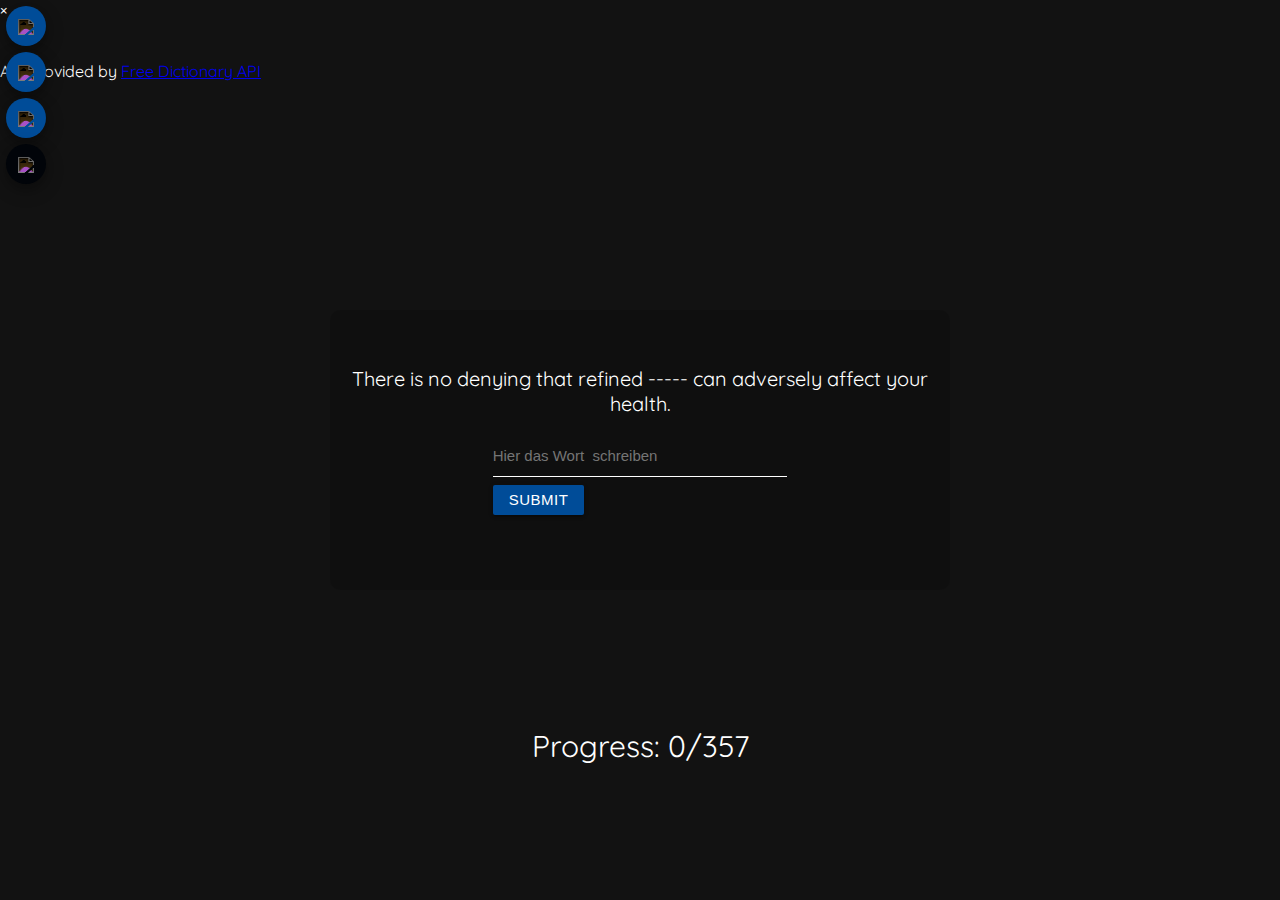
==== commit b60e001a: "Get rid of unneeded icon font" ====
--- a/index.html
+++ b/index.html
@@ -1,29 +1,55 @@
 <!DOCTYPE html>
-<html style="font-family: Verdana, Geneva, Tahoma, sans-serif; font-size: 30px;">
+<html>
 
 <head>
 	<meta charset="UTF-8">
+  <meta name="viewport" content="width=device-width, initial-scale=1">
+  <link rel="stylesheet" href="index.css">
+  <link rel="preconnect" href="https://fonts.googleapis.com">
+  <link rel="preconnect" href="https://fonts.gstatic.com" crossorigin>
+  <link href="https://fonts.googleapis.com/css2?family=Quicksand&display=swap" rel="stylesheet">
 </head>
 
 <body>
-	<p id="myQuestion"></p>
-
-	<!--return false to prevent reloading-->
-	<form onsubmit="getInputValue(); return false">
-		<label style="font-size:20px" for="MyInput">Hier das gewünschte Wort schreiben:&nbsp;</label>
-		<input type="text" style="height:23px;font-size:20px" id="Myinput" autocomplete="off" />
-		<button type="submit" style="height:40px;font-size:20px" id="Antwortbutton">Submit</button>
-		
-		<br>
-	</form>
-
-	<!--<button style="height:30px" onclick=alert(thisTask.tip)>Hier klicken für Tipps</button>-->
-	<br>
-	<span id="progress_indicator"></span>
-	<br>
-	<button style="height:40px; width:900px" onclick="reset()">Reset Progress</button>
-	<br>
-	<button style="height:40px; width:900px" onclick="help()">Solution</button>
+  <div id="modal" class="modal">
+    <div class="modal-content">
+      <div class="modal-header">
+        <span class="close" onclick="closeModal()">&times;</span>
+        <h3 id="modal-header-title"></h3>
+      </div>
+      <div class="modal-body">
+        <h2 id="word-wrapper"><span id="word"></span> <img class="icon" style="display: none" src="/icons/play.svg" id="word-audio"></h5>
+        <h4 id="pronounciation"></h6>
+        <div id="definitions">
+        </div>
+        <br>
+        <div>API Provided by <a href="https://github.com/meetDeveloper/freeDictionaryAPI">Free Dictionary API</a></div>
+      </div>
+    </div>
+  </div>
+
+  <div id="menu"> 
+    <button class="round-btn ripple" onclick="reset()"><img class="icon" src="/icons/reset.svg"/></button>
+    <button class="round-btn ripple" onclick="help()"><img class="icon" src="/icons/lightbulb.svg"/></button>
+    <button class="round-btn ripple" onclick="dictionary()"><img class="icon" src="/icons/dictionary.svg"/></button>
+    <button class="round-btn ripple" style="background-color: #010409" onclick="window.location = 'https://github.com/dinotopawlak/dinotopawlak.github.io'">
+        <img class="icon" src="/icons/github.svg"/>
+    </button>
+  </div>
+  <div id="progress_indicator"></div>
+  <div id="container">
+    <p id="myQuestion"></p>
+
+    <!--return false to prevent reloading-->
+    <form onsubmit="getInputValue(); return false" id="form">
+      <input type="text" id="Myinput" autocomplete="off" placeholder="Hier das Wort  schreiben" />
+      <button type="submit" id="Antwortbutton" class="btn ripple">Submit</button>
+      <br>
+    </form>
+    <div style="color: crimson;" id="error" class="info"></div>
+    <div id="help" class="info"></div>
+  </div>
+
  	<script>
 
 		const storedTasks = { ...localStorage };
@@ -31,12 +57,13 @@
 		let tasks = []
 		let possible_tasks = []
 		
-		
 		const myInput = document.getElementById("Myinput");
 		const progress_indicator = document.getElementById("progress_indicator");
+    const modal = document.getElementById("modal")
 		let thisTask = {};
 		let countSolution = 0
 
+    var wordAlreadyLookedUp = false;
 		
 		document.addEventListener("keydown", (event) => {
 			if (event.key == "ArrowDown") {
@@ -45,8 +72,14 @@
 
 		})
 
+    window.onclick = (ev) => {
+      if (ev.target == modal) {
+        closeModal(); 
+      }
+    }
+
 		load_questionsanswers();
-
+		myInput.select();
 
 		function load_questionsanswers() {
 			function reqListener() {
@@ -95,7 +128,7 @@
 				}
 
 				save_progress(thisTask.question, true)
-				alert("Muy bien =)");
+				alert("Muy bien :)");
 				window.location.reload()
 			} else {
 				progress_locked = true;
@@ -111,9 +144,7 @@
 			window.location.reload();
 		}
 
-		myInput.select();
 		function help() {
-			//window.alert(thisTask.answer)
 			countSolution = countSolution + 1
 			let solution = ""
 			const stringlength = thisTask.answer.length
@@ -129,14 +160,114 @@
 
 				}
 			}
-			document.getElementById("help").innerHTML = solution
-		}
+      document.getElementById("help").innerHTML = `Help: ${solution}`
+		}
+
+    async function dictionary(override) {
+      if (wordAlreadyLookedUp) {
+        openModal();
+        return;
+      }
+
+      let word = override ? override : thisTask.answer;
+
+      let wordElem = document.getElementById("word");
+      let pronounciationElem = document.getElementById("pronounciation");
+      let wordAudioElem = document.getElementById("word-audio");
+      let defintionsElem = document.getElementById("definitions");
+      let headerTitle = document.getElementById("modal-header-title");
+
+      let res = await fetch(`https://api.dictionaryapi.dev/api/v2/entries/en/${word}`);
+      if (!res.ok) {
+        headerTitle.innerHTML = "API Error";
+        defintionsElem.innerHTML = `
+          <h3>The API returned ${res.status} for word/phrase "${word}", this is an error.</h3>
+          <form onsubmit="dictionary(document.getElementById('tryagain-input').value); return false">
+            <input placeholder="Try different word" autocomplete="off" id="tryagain-input">
+            <button type="submit" class="btn ripple">Submit</button>
+          </form>
+        `
+        openModal();
+        return;
+      }
+
+      let json = await res.json();
+      json = json[0]
+
+
+      headerTitle.innerHTML = `Definitions of ${word}`;
+    
+      wordElem.innerHTML = json.word;
+      let phonetic = json.phonetic ? json.phonetic : "";
+
+      if (!phonetic) {
+        for (const ph of json.phonetics) {
+          if (ph.text) {
+            phonetic = ph.text;
+            break;
+          }
+        }
+      }
+      pronounciationElem.innerHTML = phonetic;
+
+      let audioUrl = ""
+      for (const ph of json.phonetics){
+        if (ph.audio) {
+          audioUrl = ph.audio;
+          break;
+        }
+      }
+
+      if (audioUrl.length > 0) {
+        wordAudioElem.style.display = "block";
+        wordAudioElem.onclick = () => {
+          let audio = new Audio(audioUrl);
+          audio.play();
+        }
+      } else {
+        wordAudioElem.style.display = "none";
+      }
+      
+      let definitions = []
+
+      json.meanings.forEach((meaning) => {
+        let details = document.createElement("details");
+        let summary = document.createElement("summary");
+        let ol = document.createElement("ol");
+        
+        summary.innerHTML = meaning.partOfSpeech;
+
+        meaning.definitions.forEach((def) => {
+          let li = document.createElement("li");
+          li.innerHTML = def.definition;
+          ol.append(li);
+        })
+        
+        details.append(summary);
+        details.append(ol);
+        
+        definitions.push(details)
+      })
+      
+      if (definitions.length > 0) {
+        definitions[0].setAttribute('open',true);
+        defintionsElem.replaceChildren(...definitions);
+      }
+
+      wordAlreadyLookedUp = true;
+      openModal();
+    }
+
+    function openModal() {
+      modal.style.display = "block";
+    }
+
+    function closeModal() {
+      modal.style.display = "none";
+    }
 
 	</script>
 
-	<div style="font-size: 70px; color: crimson;" id="error"></div>
-	<div style="font-size: 60px; color:black;" id="help"></div>
-
 </body>
 
-</html>+</html>
--- a/index.css
+++ b/index.css
@@ -0,0 +1,137 @@
+html, body {
+  height: 100%;
+  margin: 0;
+  font-family: 'Quicksand', sans-serif;
+  background-color: #121212;
+  color: white;
+}
+
+#myQuestion {
+  font-size: 20px;
+  text-align: center;
+}
+
+.info {
+  margin-top: 20px;
+  font-size: 20px;
+}
+
+#container {
+  background-color: rgba(0,0,0,0.12);
+  border-radius: 10px;
+  width: 600px;
+  height: 200px;
+
+  position: absolute;
+  top: 50%;
+  left: 50%;
+  transform: translate(-50%, -50%);
+
+  display: flex;
+  justify-content: center;
+  align-items: center;
+  flex-direction: column;
+  
+  padding: 10px;
+  padding-top: 40px;
+  padding-bottom: 40px;
+}
+
+
+#menu {
+  display: flex;
+  flex-direction: column;
+  gap: 6px;
+  padding: 6px;
+  position: absolute;
+  left: 0;
+  top: 0;
+}
+
+.btn {
+  background-color: #004c98;
+  color: #fff;
+  border: none;
+  border-radius: 2px;
+  height: 30px;
+  line-height: 30px;
+  padding: 0 16px;
+  text-transform: uppercase;
+  font-size: 15px;
+  outline: 0;
+  text-align: center;
+  letter-spacing: .5px;
+  text-decoration: none;
+  cursor: pointer;
+  box-shadow: 0 2px 2px 0 rgba(0,0,0,0.14),0 3px 1px -2px rgba(0,0,0,0.12),0 1px 5px 0 rgba(0,0,0,0.2);
+}
+
+.round-btn {
+  height: 40px;
+  line-height: 40px;  
+  width: 40px;  
+  font-size: 2em;
+  line-height: 14px;
+  font-weight: bold;
+  border-radius: 50%;
+  background-color: #004c98;
+  color: white;
+  text-align: center;
+  cursor: pointer;
+  border: 0;
+  box-shadow: 0 4px 8px 0 rgba(0, 0, 0, 0.2), 0 6px 20px 0 rgba(0, 0, 0, 0.19);
+}
+
+input {
+	background-color: transparent;
+	border: none;
+  color: #fff;
+	border-bottom: 1px solid #fff;
+	border-radius: 0;
+	outline: none;
+	height: 2.5rem;
+	width: 100%;
+	font-size: 15px;
+	margin: 0 0 8px 0;
+	padding: 0;
+	box-sizing: content-box;
+	transition: box-shadow .3s, border .3s;
+  overflow: invisible;
+}
+
+#progress_indicator {
+  position: absolute;
+  font-size: 30px;
+  bottom: 15%;
+  left: 50%;
+  transform: translate(-50%, 0%);
+  text-align: center;
+}
+
+.icon {
+  filter: invert(100%);
+}
+
+.ripple {
+  background-position: center;
+  transition: background 0.8s;
+}
+.ripple:hover {
+  background: #47a7f5 radial-gradient(circle, transparent 1%, #47a7f5 1%) center/15000%;
+}
+.ripple:active {
+  background-color: #6eb9f7;
+  background-size: 100%;
+  transition: background 0s;
+}
+
+
+@media only screen and (max-width: 600px) {
+  #container {
+    width: 300px;
+    height: 180px;
+    padding: 20px;
+    padding-top: 40px;
+    padding-bottom: 55px;
+  }
+}
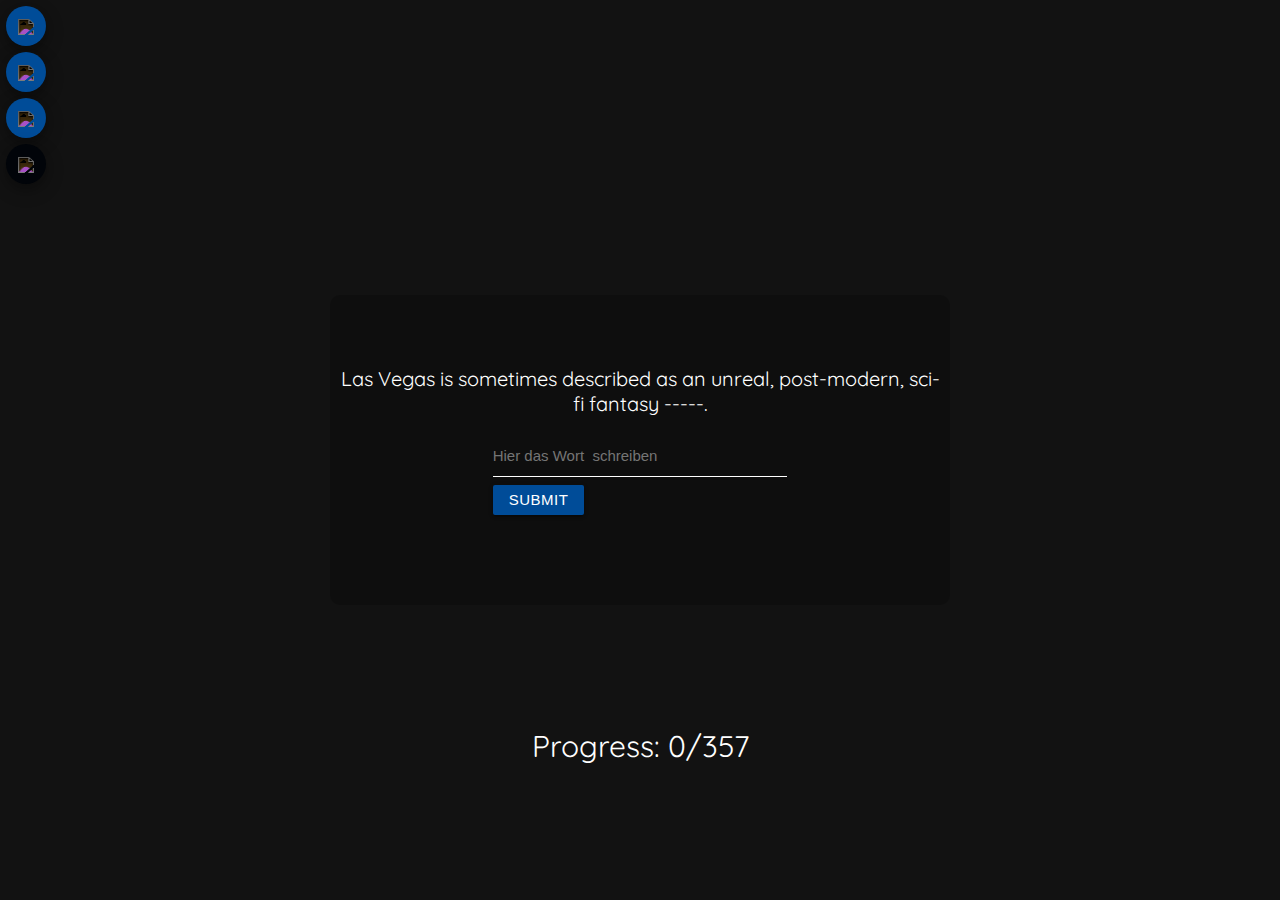
==== commit aff4d8c2: "add confirmation for reset" ====
--- a/index.html
+++ b/index.html
@@ -140,8 +140,10 @@
 
 
 		function reset() {
-			localStorage.clear();
-			window.location.reload();
+      if (window.confirm("Willst du wirklich den Fortschritt zurücksetzen?")) {
+        localStorage.clear();
+        window.location.reload();
+      }
 		}
 
 		function help() {
--- a/index.css
+++ b/index.css
@@ -17,10 +17,10 @@
 }
 
 #container {
-  background-color: rgba(0,0,0,0.12);
+  background-color: rgba(0,0,0,0.2);
   border-radius: 10px;
   width: 600px;
-  height: 200px;
+  height: 230px;
 
   position: absolute;
   top: 50%;
@@ -110,6 +110,7 @@
 
 .icon {
   filter: invert(100%);
+  cursor: pointer;
 }
 
 .ripple {
@@ -125,6 +126,87 @@
   transition: background 0s;
 }
 
+.modal {
+  display: none;
+  position: fixed; 
+  z-index: 1; 
+  padding-top: 100px; 
+  left: 0;
+  top: 0;
+  width: 100%; 
+  height: 100%;
+  overflow: auto; 
+  background-color: rgb(0,0,0); 
+  background-color: rgba(0,0,0,0.4);
+  -webkit-animation-name: fadeIn;
+  -webkit-animation-duration: 0.4s;
+  animation-name: fadeIn;
+  animation-duration: 0.4s
+}
+
+/* Modal Content */
+.modal-content {
+  position: relative;
+  margin: auto;
+  background-color: #121212;
+  padding: 0;
+  padding-bottom: 10px;
+  width: 40%;
+  box-shadow: 0 4px 8px 0 rgba(0,0,0,0.2),0 6px 20px 0 rgba(0,0,0,0.19);
+  -webkit-animation-name: animatetop;
+  -webkit-animation-duration: 0.4s;
+  animation-name: animatetop;
+  animation-duration: 0.4s;
+  border-radius: 5px;
+}
+
+/* Add Animation */
+@-webkit-keyframes animatetop {
+  from {top:-300px; opacity:0} 
+  to {top:0; opacity:1}
+}
+
+@keyframes animatetop {
+  from {top:-300px; opacity:0}
+  to {top:0; opacity:1}
+}
+
+/* The Close Button */
+.close {
+  color: #004c98;
+  float: right;
+  font-size: 28px;
+  font-weight: bold;
+}
+
+.close:hover,
+.close:focus {
+  color: #fff;
+  text-decoration: none;
+  cursor: pointer;
+}
+
+.modal-header {
+  padding: 2px 16px;
+  background-color: rgba(0,0,0,0.30);
+  color: white;
+  border-top-left-radius: 3px;
+  border-top-right-radius: 3px;
+}
+
+.modal-body {padding: 2px 16px;}
+
+#word-wrapper {
+  font-weight: 700;
+  margin-bottom: 5px;
+  display: flex;
+  align-items: center;
+  gap: 10px;
+}
+
+#pronounciation {
+  margin-top: 5px;
+}
 
 @media only screen and (max-width: 600px) {
   #container {
@@ -135,3 +217,17 @@
     padding-bottom: 55px;
   }
 }
+
+@media only screen and (max-width: 1000px) {
+  .modal-content {
+    position: fixed;
+    bottom: 0;
+    width: 100%;
+    -webkit-animation-name: slideIn;
+    -webkit-animation-duration: 0.4s;
+    animation-name: slideIn;
+    animation-duration: 0.4s
+    box-shadow: none;
+    margin: 0;
+  }
+}
